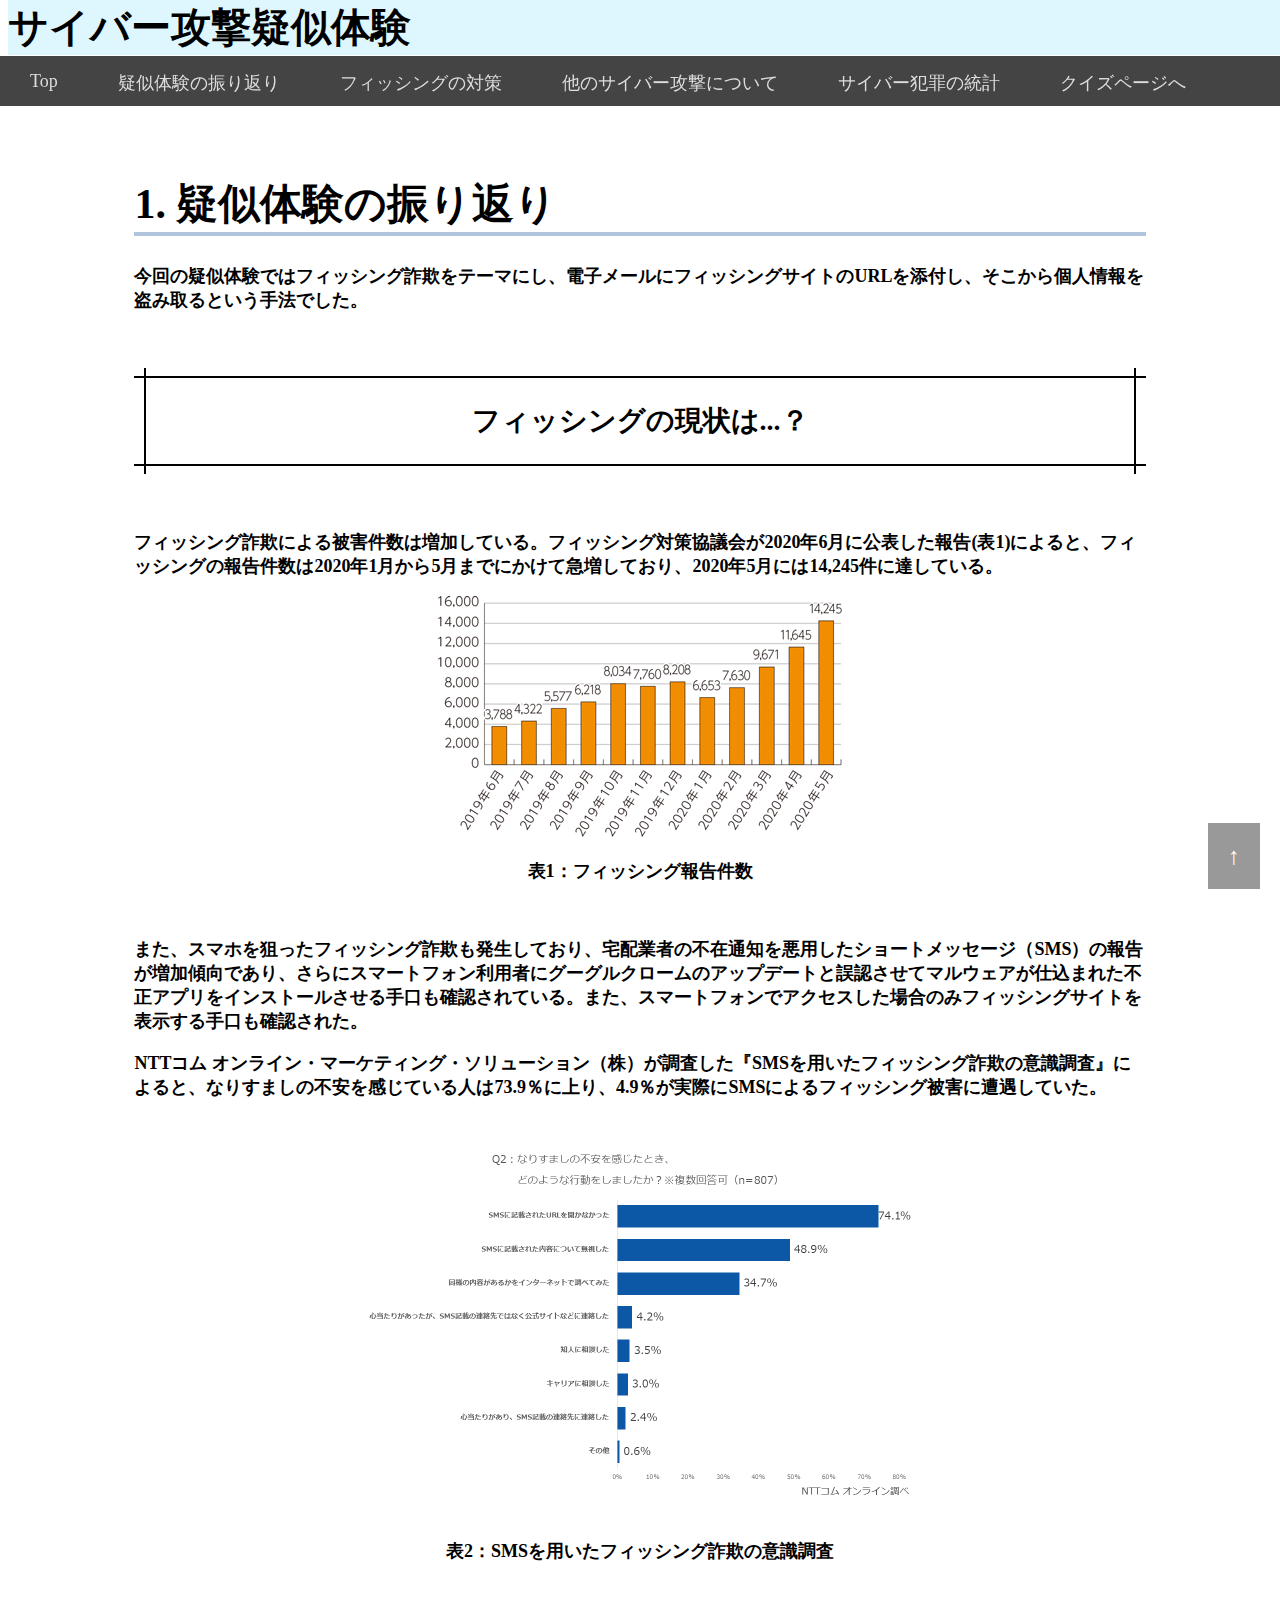
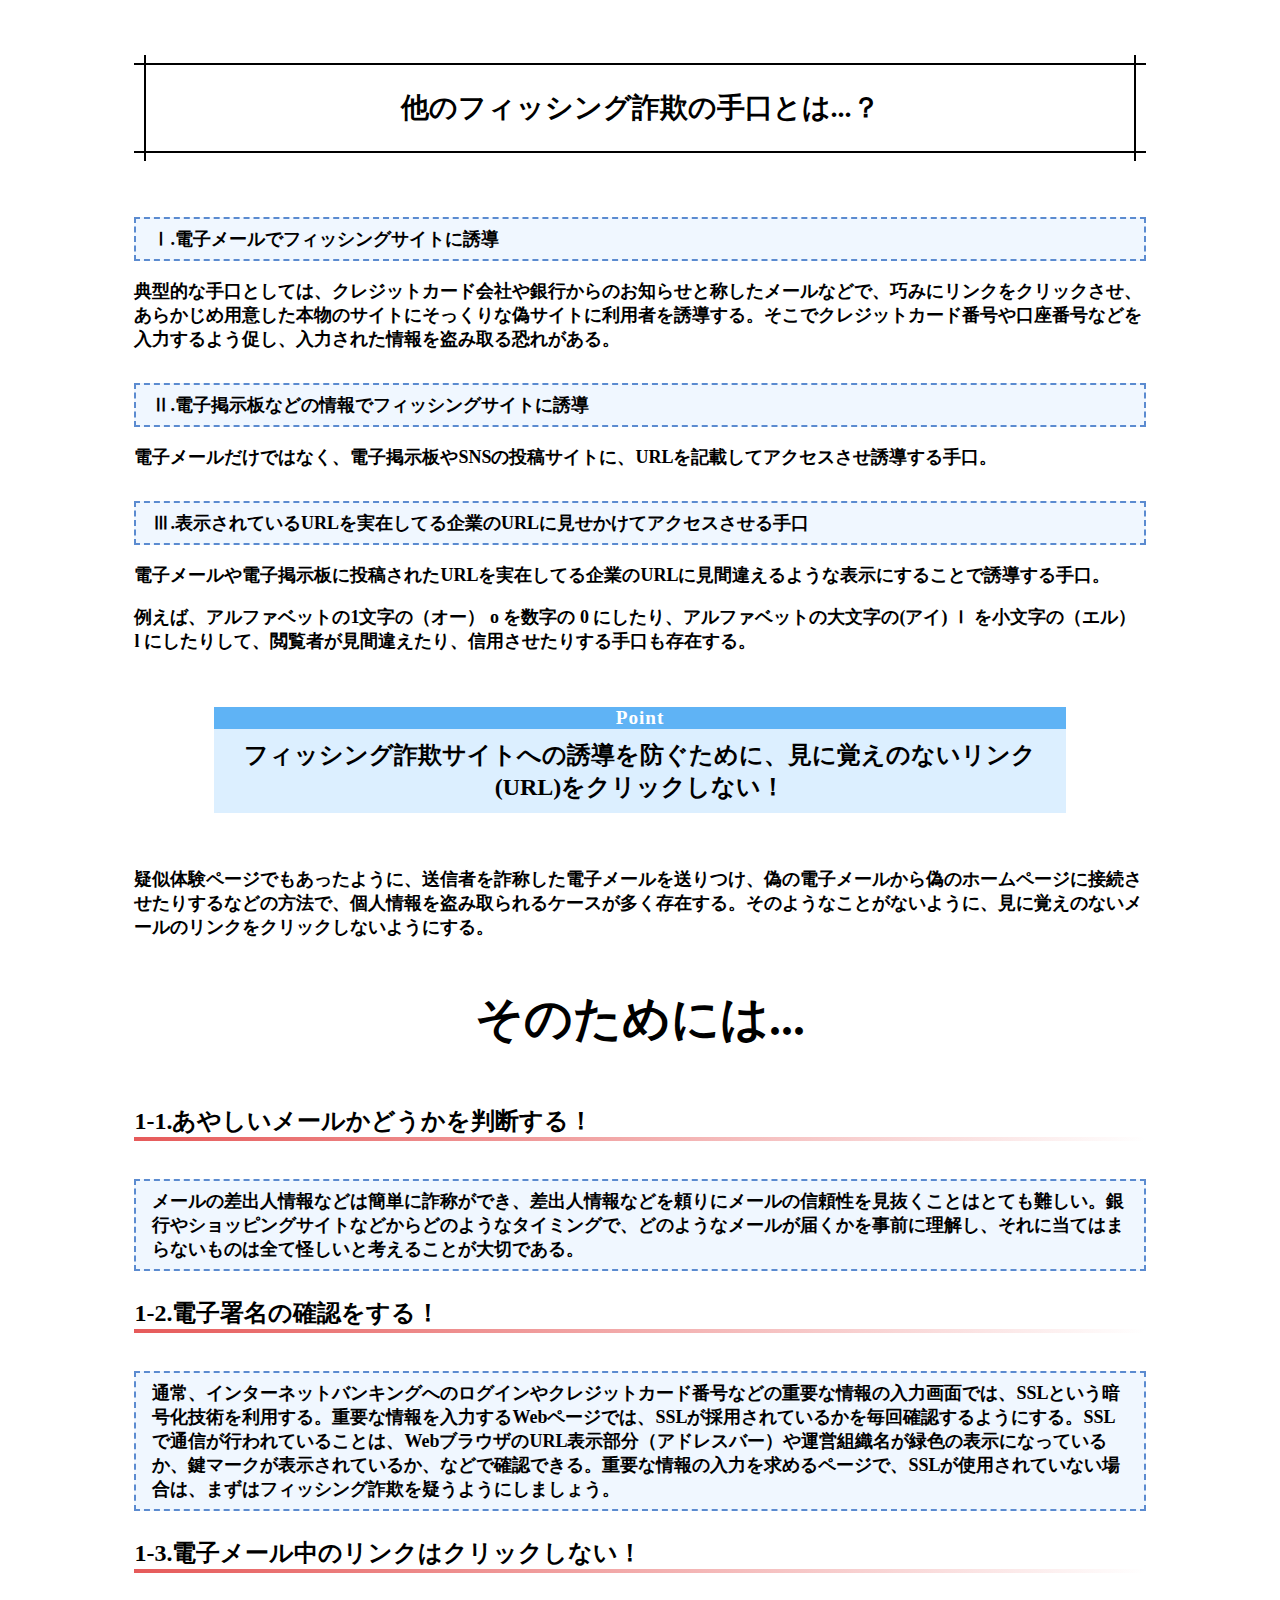
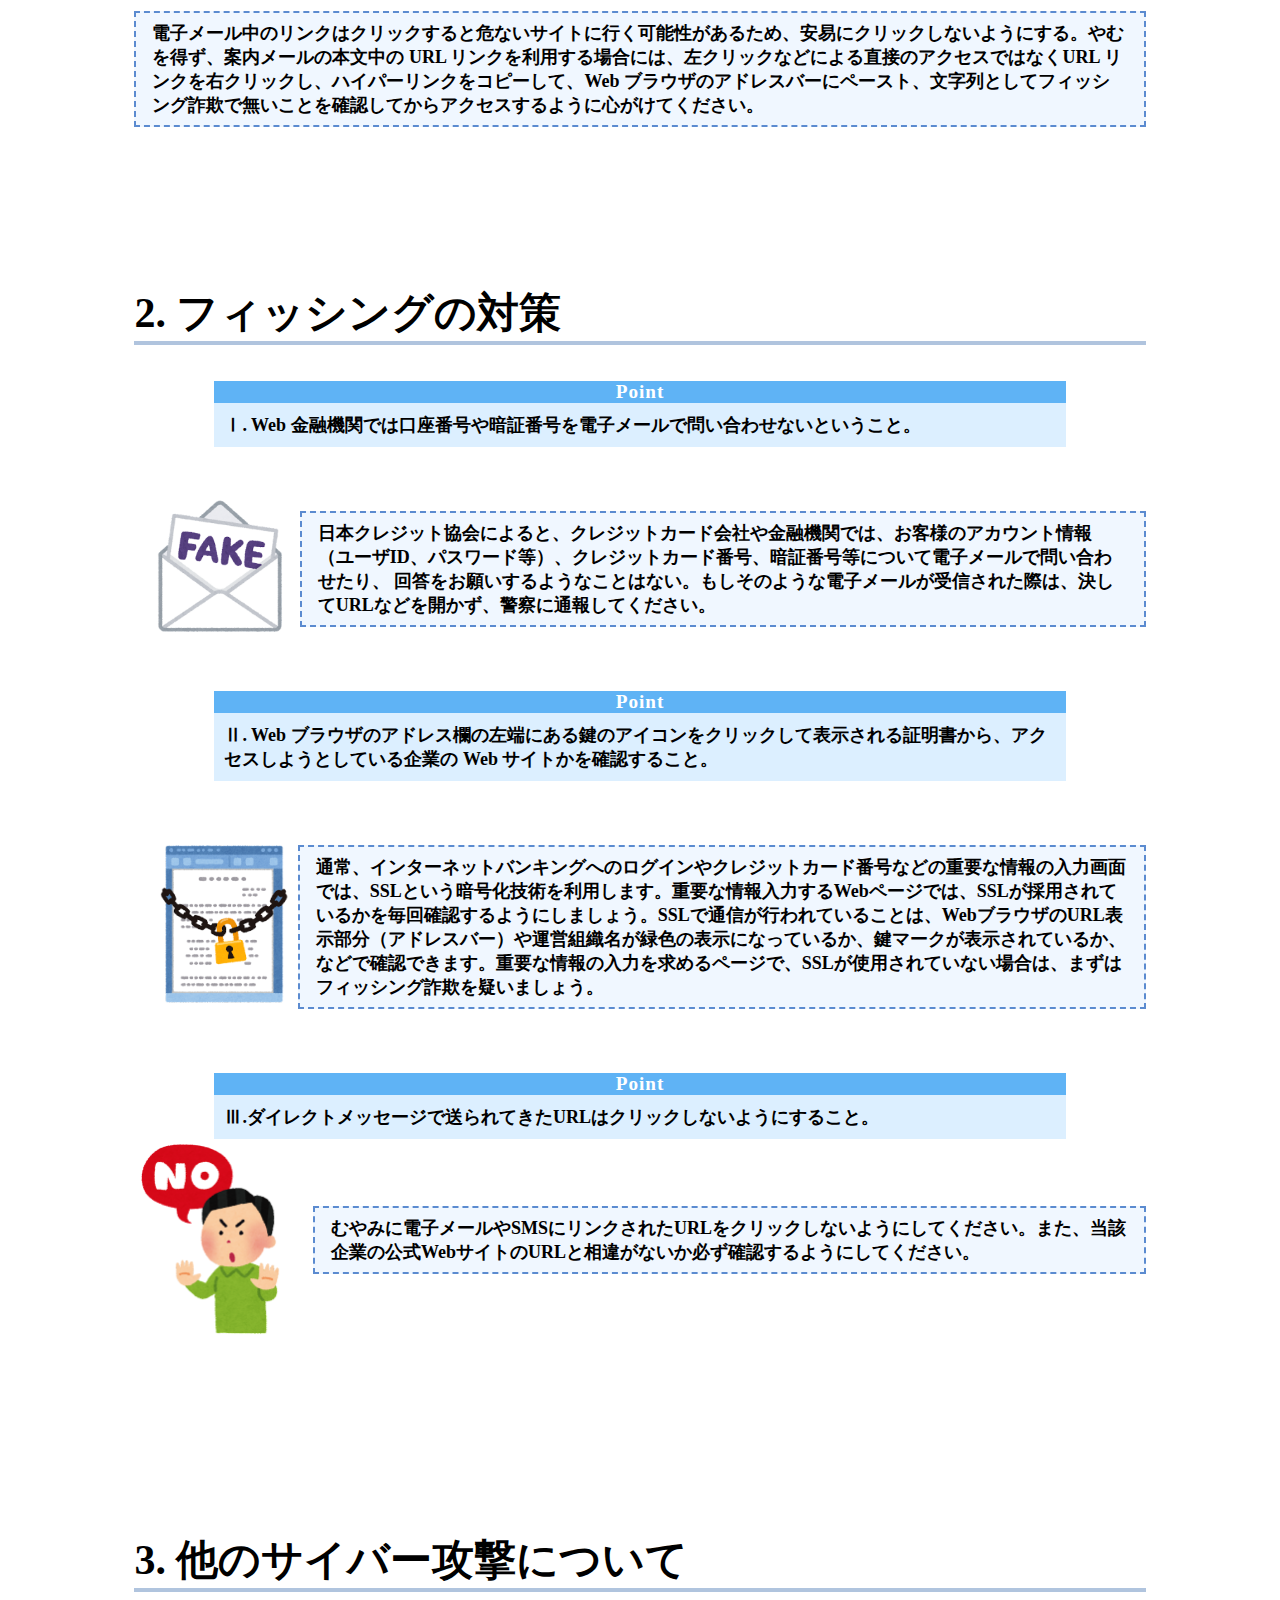
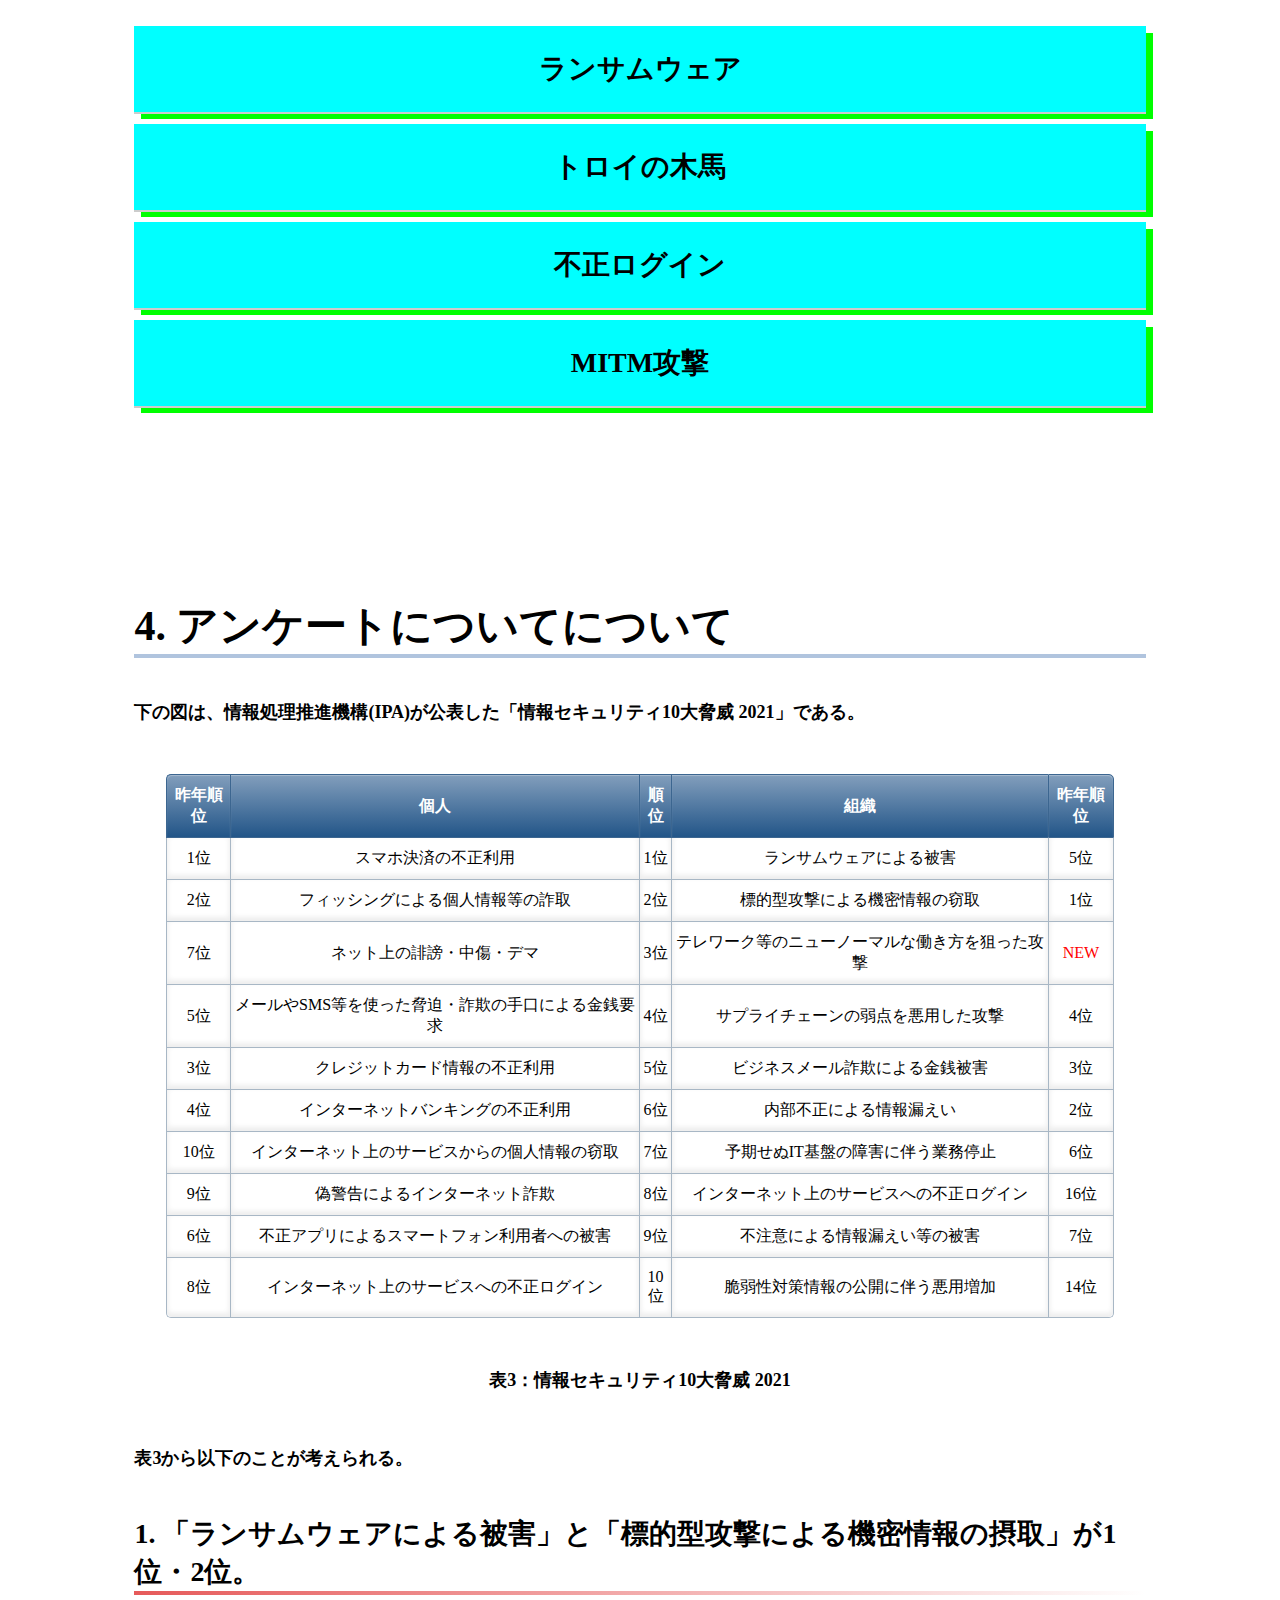
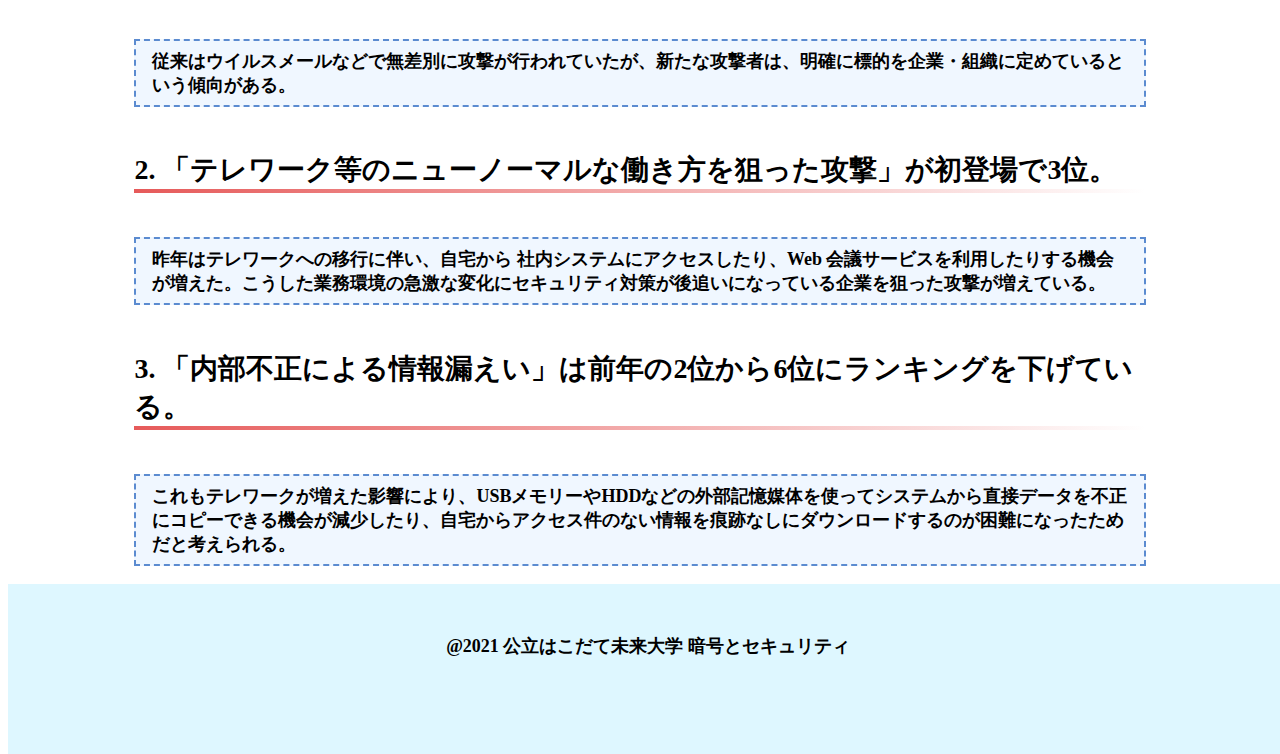
==== LastPage.html @ 405983a0 "Update LastPage.html" ====
<!DOCTYPE html>
<html lang="ja">

<head>
  <meta charset="UTF-8">
  <title>最後やで</title>
  <link rel="stylesheet" href="Finish.css">
  <script type="text/javascript" src="Finish.js"></script>
  <link href="https://fonts.googleapis.com/css2?family=M+PLUS+1p:wght@800&display=swap" rel="stylesheet">
  <script src="https://ajax.googleapis.com/ajax/libs/jquery/3.1.1/jquery.min.js"></script>
  <script src="https://code.jquery.com/jquery-3.2.1.min.js"></script>
  <script src="http://ajax.googleapis.com/ajax/libs/jquery/1.9.1/jquery.min.js"></script>
  <script src="https://ajax.googleapis.com/ajax/libs/jquery/3.4.1/jquery.min.js"></script>
  <meta http-equiv="X-UA-Compatible" content="IE=edge" />
  <meta name="viewport" content="width=device-width,initial-scale=1" />

</head>


<!-- Header Start -->
<header class="site-header">
  <div class="wrapper site-header__wrapper">
    <a class="brand">サイバー攻撃疑似体験</a>
  </div>
  <!-- Header End -->
  <!--
  <div class="Bar">
    <li><a class="active" href="#Top">Top</a></li>
    <li><a href="#one">疑似体験の振り返り</a></li>
    <li><a href="#two">フィッシングの対策</a></li>
    <li><a href="#three">他のサイバー攻撃について</a></li>
    <li><a href="#four">アンケートについてについて</a></li>
    <li><a class="active2" href="#about">クイズページへ</a></li>
    <li></li>
  </div>
-->

  <div id="hamburger">
    <p class="btn-gNav">
      <span></span>
      <span></span>
      <span></span>
    </p>
    <nav id="gNav" class="">
      <ul class="gNav-menu">
        <li><a class="active" href="#Top">Top</a></li>
        <li><a href="#one">疑似体験の振り返り</a></li>
        <li><a href="#two">フィッシングの対策</a></li>
        <li><a href="#three">他のサイバー攻撃について</a></li>
        <li><a href="#four">サイバー犯罪の統計</a></li>
        <li><a class="active2" href="#about">クイズページへ</a></li>
      </ul>
    </nav>
  </div>

</header>


<body>

  <div class="one">
    <a id="one"></a>
    <h1>1. 疑似体験の振り返り</h1>

    <div class="p1">
      <p>今回の疑似体験ではフィッシング詐欺をテーマにし、電子メールにフィッシングサイトのURLを添付し、そこから個人情報を盗み取るという手法でした。</p>
    </div>

    <div class="box17">
      <p>フィッシングの現状は...？</p>
    </div>

    <div class="p2">
      <p>フィッシング詐欺による被害件数は増加している。フィッシング対策協議会が2020年6月に公表した報告(表1)によると、フィッシングの報告件数は2020年1月から5月までにかけて急増しており、2020年5月には14,245件に達している。</p>
    </div>

    <div class="zero_img">
      <img src="n3401040.png">
    </div>
    <div class="Title">
      <p>表1：フィッシング報告件数</p>
    </div>

    <div class="p2">
      <p>また、スマホを狙ったフィッシング詐欺も発生しており、宅配業者の不在通知を悪用したショートメッセージ（SMS）の報告が増加傾向であり、さらにスマートフォン利用者にグーグルクロームのアップデートと誤認させてマルウェアが仕込まれた不正アプリをインストールさせる手口も確認されている。また、スマートフォンでアクセスした場合のみフィッシングサイトを表示する手口も確認された。
      </p>
    </div>

    <div class="p2">
      <p>NTTコム オンライン・マーケティング・ソリューション（株）が調査した『SMSを用いたフィッシング詐欺の意識調査』によると、なりすましの不安を感じている人は73.9％に上り、4.9％が実際にSMSによるフィッシング被害に遭遇していた。</p>
    </div>
    <div class="zero_img">
      <img src="6782.jfif">
    </div>

    <div class="Title">
      <p>表2：SMSを用いたフィッシング詐欺の意識調査</p>
    </div>

    <div class="box17">
      <p>他のフィッシング詐欺の手口とは...？</p>
    </div>

    <div class="box6">
      <p>Ⅰ.電子メールでフィッシングサイトに誘導</p>
    </div>

    <div class="p2">
      <p>典型的な手口としては、クレジットカード会社や銀行からのお知らせと称したメールなどで、巧みにリンクをクリックさせ、あらかじめ用意した本物のサイトにそっくりな偽サイトに利用者を誘導する。そこでクレジットカード番号や口座番号などを入力するよう促し、入力された情報を盗み取る恐れがある。</p>
    </div>

    <div class="box6">
      <p>Ⅱ.電子掲示板などの情報でフィッシングサイトに誘導</p>
    </div>
    <div class="p2">
      <p>電子メールだけではなく、電子掲示板やSNSの投稿サイトに、URLを記載してアクセスさせ誘導する手口。</p>
    </div>
    <div class="box6">
      <p>Ⅲ.表示されているURLを実在してる企業のURLに見せかけてアクセスさせる手口</p>
    </div>
    <div class="p2">
      <p>電子メールや電子掲示板に投稿されたURLを実在してる企業のURLに見間違えるような表示にすることで誘導する手口。</p>
      <p>例えば、アルファベットの1文字の（オー） o を数字の 0 にしたり、アルファベットの大文字の(アイ) Ｉ を小文字の（エル） l にしたりして、閲覧者が見間違えたり、信用させたりする手口も存在する。</p>
    </div>
    <br></br>


    <div class="box29">
      <div class="box-title">Point</div>
      <p>
        フィッシング詐欺サイトへの誘導を防ぐために、見に覚えのないリンク(URL)をクリックしない！
      </p>
    </div>
    <br></br>
    <div class="p2">
      <p>疑似体験ページでもあったように、送信者を詐称した電子メールを送りつけ、偽の電子メールから偽のホームページに接続させたりするなどの方法で、個人情報を盗み取られるケースが多く存在する。そのようなことがないように、見に覚えのないメールのリンクをクリックしないようにする。</p>
    </div>
    <div class="sono">
      <p>そのためには...</p>
    </div>
    <div class="Point">
      <h2>1-1.あやしいメールかどうかを判断する！</h2>
      <div class="box6">
        <p>メールの差出人情報などは簡単に詐称ができ、差出人情報などを頼りにメールの信頼性を見抜くことはとても難しい。銀行やショッピングサイトなどからどのようなタイミングで、どのようなメールが届くかを事前に理解し、それに当てはまらないものは全て怪しいと考えることが大切である。</p>
      </div>
      <h2>1-2.電子署名の確認をする！</h2>
      <div class="box6">
        <p>
          通常、インターネットバンキングへのログインやクレジットカード番号などの重要な情報の入力画面では、SSLという暗号化技術を利用する。重要な情報を入力するWebページでは、SSLが採用されているかを毎回確認するようにする。SSLで通信が行われていることは、WebブラウザのURL表示部分（アドレスバー）や運営組織名が緑色の表示になっているか、鍵マークが表示されているか、などで確認できる。重要な情報の入力を求めるページで、SSLが使用されていない場合は、まずはフィッシング詐欺を疑うようにしましょう。
        </p>
      </div>
      <h2>1-3.電子メール中のリンクはクリックしない！</h2>
      <div class="box6">
        <p>電子メール中のリンクはクリックすると危ないサイトに行く可能性があるため、安易にクリックしないようにする。やむを得ず、案内メールの本文中の URL リンクを利用する場合には、左クリックなどによる直接のアクセスではなくURL リンクを右クリックし、ハイパーリンクをコピーして、Web ブラウザのアドレスバーにペースト、文字列としてフィッシング詐欺で無いことを確認してからアクセスするように心がけてください。</p>
      </div>
    </div>

  </div>

  <div class="two">
    <a name="two"></a>
    <h1>2. フィッシングの対策</h1>

    <div class="two_a">
      <p></p>
    </div>

    <div class="box29">
      <div class="box-title">Point</div>
      <p>
        Ⅰ. Web 金融機関では口座番号や暗証番号を電子メールで問い合わせないということ。
      </p>
    </div>

    <div class="point_1">
      <div class="one_img">
        <img src="computer_email_fake.png">
      </div>
      <div class="box6">
        <p>日本クレジット協会によると、クレジットカード会社や金融機関では、お客様のアカウント情報（ユーザID、パスワード等）、クレジットカード番号、暗証番号等について電子メールで問い合わせたり、 回答をお願いするようなことはない。もしそのような電子メールが受信された際は、決してURLなどを開かず、警察に通報してください。</p>
      </div>
    </div>


    <!--２つ目の項目-->
    <div class="box29">
      <div class="box-title">Point</div>
      <p>
        Ⅱ. Web ブラウザのアドレス欄の左端にある鍵のアイコンをクリックして表示される証明書から、アクセスしようとしている企業の Web サイトかを確認すること。
      </p>
    </div>

    <div class="point_2">
      <div class="two_img">
        <img src="computer_lock_document.png">
      </div>

      <div class="box6">
        <p>
          通常、インターネットバンキングへのログインやクレジットカード番号などの重要な情報の入力画面では、SSLという暗号化技術を利用します。重要な情報入力するWebページでは、SSLが採用されているかを毎回確認するようにしましょう。SSLで通信が行われていることは、WebブラウザのURL表示部分（アドレスバー）や運営組織名が緑色の表示になっているか、鍵マークが表示されているか、などで確認できます。重要な情報の入力を求めるページで、SSLが使用されていない場合は、まずはフィッシング詐欺を疑いましょう。
        </p>
      </div>
    </div>

    <div class="box29">
      <div class="box-title">Point</div>
      <p>
        Ⅲ.ダイレクトメッセージで送られてきたURLはクリックしないようにすること。
      </p>
    </div>

    <div class="point_3">
      <div class="three_img">
        <img src="no_man.png">
      </div>
      <div class="box6">
        <p>むやみに電子メールやSMSにリンクされたURLをクリックしないようにしてください。また、当該企業の公式WebサイトのURLと相違がないか必ず確認するようにしてください。</p>
      </div>
    </div>
  </div>


  <div class="three">
    <a name="three"></a>
    <h2>3. 他のサイバー攻撃について</h2>
    <!-- １つ目 -->
    <label for="label1">ランサムウェア</label>
    <input type="checkbox" id="label1" class="switch" />
    <!-- ↓↓最初隠したいコンテンツ↓↓ -->
    <div class="content">
      <p>
        ランサムウェア(Ransomware)とは、「Ransom（身代金）」と「Software（ソフトウェア）」を組み合わせて作られた名称であり、コンピュータウィルスの一種である。ウィルスに感染するとパソコン内に保存しているデータを勝手に暗号化されて使えない状態になったり、スマートフォンが操作不能になったりしてしまう。また、感染した端末の中のファイルが暗号化されるのみではなく、その端末と接続された別のストレージも暗号化される場合もある。そして、その制限を解除するための身代金を要求する画面を表示させるというウイルスである。
      </p>
    </div>
    <!-- ↑↑最初隠したいコンテンツ ↑↑-->

    <!-- 2つ目 -->
    <label for="label2">トロイの木馬</label>
    <input type="checkbox" id="label2" class="switch" />
    <!-- ↓↓最初隠したいコンテンツ↓↓ -->
    <div class="content">
      <p>
        有用な（少なくとも無害な）プログラムあるいはデータファイルのように偽装されていながら、その内に悪意あるウイルスとして機能する部分を隠し持っていて、何らかのトリガによりそれが活動するように仕組まれているファイル等を指す。トロイの木馬は、ウイルスによりネット接続設定などを変更し、外部からの接続を許可する。これにより攻撃者は被害者のパソコンを乗っ取って様々な被害をもたらす。
      </p>
    </div>
    <!-- ↑↑最初隠したいコンテンツ ↑↑-->

    <!-- 3つ目 -->
    <label for="label3">不正ログイン</label>
    <input type="checkbox" id="label3" class="switch" />
    <!-- ↓↓最初隠したいコンテンツ↓↓ -->
    <div class="content">
      <p>
        「不正ログイン」とは悪意ある第三者が他人のログイン情報を不正に入手し、なりすましてアクセスする行為のことです。通販サイトやネットバンキング、SNS、スマートフォンなど様々なものがターゲットになります。不正ログインの狙いは、『金銭やデータ、個人情報などを窃取すること』『別の不正を行う際の媒体として利用すること』の2点が挙げられます。
      </p>
    </div>
    <!-- ↑↑最初隠したいコンテンツ ↑↑-->

    <!-- 4つ目 -->
    <label for="label4">MITM攻撃</label>
    <input type="checkbox" id="label4" class="switch" />
    <!-- ↓↓最初隠したいコンテンツ↓↓ -->
    <div class="content">
      <p>
        主にユーザーとサービスの間にサイバー犯罪者が入り込み、受け渡すデータを盗み見たり、改ざんしたりする攻撃手法のことを指す。 一般的に、公衆無線LAN（Wi-Fi）を利用する際や、Webブラウザーでオンラインバンキングを利用する際などに注意が必要とされている。
      </p>
    </div>
    <!-- ↑↑最初隠したいコンテンツ ↑↑-->
  </div>

  <div class="four">
    <a name="four"></a>
    <h3>4. アンケートについてについて</h3>
    <p>下の図は、情報処理推進機構(IPA)が公表した「情報セキュリティ10大脅威 2021」である。</p>
    <table>
      <tr>
        <th>昨年順位</th>
        <th>個人</th>
        <th>順位</th>
        <th>組織</th>
        <th>昨年順位</th>
      </tr>
      <tr>
        <td>1位</td>
        <td>スマホ決済の不正利用</td>
        <td>1位</td>
        <td>ランサムウェアによる被害</td>
        <td>5位</td>
      </tr>
      <tr>
        <td>2位</td>
        <td>フィッシングによる個人情報等の詐取</td>
        <td>2位</td>
        <td>標的型攻撃による機密情報の窃取</td>
        <td>1位</td>
      </tr>
      <tr>
        <td>7位</td>
        <td>ネット上の誹謗・中傷・デマ</td>
        <td>3位</td>
        <td>テレワーク等のニューノーマルな働き方を狙った攻撃</td>
        <td><span>NEW</span></td>
      </tr>
      <tr>
        <td>5位</td>
        <td>メールやSMS等を使った脅迫・詐欺の手口による金銭要求</td>
        <td>4位</td>
        <td>サプライチェーンの弱点を悪用した攻撃</td>
        <td>4位</td>
      </tr>
      <tr>
        <td>3位</td>
        <td>クレジットカード情報の不正利用</td>
        <td>5位</td>
        <td>ビジネスメール詐欺による金銭被害</td>
        <td>3位</td>
      </tr>
      <tr>
        <td>4位</td>
        <td>インターネットバンキングの不正利用</td>
        <td>6位</td>
        <td>内部不正による情報漏えい</td>
        <td>2位</td>
      </tr>
      <tr>
        <td>10位</td>
        <td>インターネット上のサービスからの個人情報の窃取</td>
        <td>7位</td>
        <td>予期せぬIT基盤の障害に伴う業務停止</td>
        <td>6位</td>
      </tr>
      <tr>
        <td>9位</td>
        <td>偽警告によるインターネット詐欺</td>
        <td>8位</td>
        <td>インターネット上のサービスへの不正ログイン</td>
        <td>16位</td>
      </tr>
      <tr>
        <td>6位</td>
        <td>不正アプリによるスマートフォン利用者への被害</td>
        <td>9位</td>
        <td>不注意による情報漏えい等の被害</td>
        <td>7位</td>
      </tr>
      <tr>
        <td>8位</td>
        <td>インターネット上のサービスへの不正ログイン</td>
        <td>10位</td>
        <td>脆弱性対策情報の公開に伴う悪用増加</td>
        <td>14位</td>
      </tr>
    </table>
    <div class="Title">
      <p>表3：情報セキュリティ10大脅威 2021</p>
    </div>
    <p>表3から以下のことが考えられる。</p>
    <div class="Point">
      <h4>1. 「ランサムウェアによる被害」と「標的型攻撃による機密情報の摂取」が1位・2位。</h4>
      <div class="box6">
        <p>従来はウイルスメールなどで無差別に攻撃が行われていたが、新たな攻撃者は、明確に標的を企業・組織に定めているという傾向がある。</p>
      </div>
      <h4>2. 「テレワーク等のニューノーマルな働き方を狙った攻撃」が初登場で3位。</h4>
      <div class="box6">
        <p>昨年はテレワークへの移行に伴い、自宅から 社内システムにアクセスしたり、Web 会議サービスを利用したりする機会が増えた。こうした業務環境の急激な変化にセキュリティ対策が後追いになっている企業を狙った攻撃が増えている。</p>
      </div>
      <h4>3. 「内部不正による情報漏えい」は前年の2位から6位にランキングを下げている。</h4>
      <div class="box6">
        <p>これもテレワークが増えた影響により、USBメモリーやHDDなどの外部記憶媒体を使ってシステムから直接データを不正にコピーできる機会が減少したり、自宅からアクセス件のない情報を痕跡なしにダウンロードするのが困難になったためだと考えられる。</p>
      </div>
      <p></p>
      <p></p>
      <p></p>
      <p></p>
      <p></p>
      <p></p>
      <p></p>
    </div>
  </div>
  <script>
    $('.active').click(function() {
      location.href = "https://b1019196.github.io/SA_Second/"
      alert("mainへ");
    });
  </script>

  <script>
    $('.active2').click(function() {
      location.href = "https://ganshishi.github.io/FUN2021_project19_Web-SecurityQuiz_Mainpage/"
      alert("クイズページへ");
    });
  </script>
  <script src="https://code.jquery.com/jquery-3.4.1.js" integrity="sha256-WpOohJOqMqqyKL9FccASB9O0KwACQJpFTUBLTYOVvVU=" crossorigin="anonymous"></script>
  <script type="text/javascript" src="Finish.js"></script>

  <div class="footer">
    @2021 公立はこだて未来大学 暗号とセキュリティ
  </div>
  <div id="page_top"><a href="#">↑</a></div>
  <div id="page_top"><a href="#">↑</a></div>

</body>

</html>
---- Finish.css ----
#one{
padding-top: 100px;
}

html {
  scroll-behavior: smooth;
  overflow-x: hidden;
}

body {
  overflow-x: hidden;
}

header {
  top: 0;
  z-index: 2;
  overflow-x: hidden;
}

/*------------ヘッダーの設定------------*/
.site-header {
  /*ヘッダーの背景、ヘッダーの大本*/
  background-color: #def7ff;
  width: 200%;
  position: fixed;
  overflow-x: hidden;
}

.rapper site-header__wrapper {
  background-color: #1b2538;
  line-height: 0;
  display: flex;
}

.brand {
  /*ヘッダータイトル設定*/
  font-weight: bold;
  font-size: 26px;
  color: #000000;
  /*黒*/
  text-decoration: none;
  /*アンダーライン削除*/
}

/*
.Bar {
  /*メニューバー大本の設定*/
/*
  list-style-type: none;
  overflow: hidden;
  background-color: #1b2538;
  display: flex;
}

.Bar li {
  float: left;
  border-right: 1px solid #bbbbbb;
  border-left: 1px solid #bbbbbb;
  display: flex;
}

.Bar li:last-child {
  border-right: none;
}

.Bar li a {
  /*メニューバーの文字設定*/
/*
  display: block;
  color: white;
  text-align: center;
  padding: 14px 16px;
  text-decoration: none;
  float: left;
}

.Bar li a:hover:not(.active) {
  background-color: #a9bce2;
}

.Bar .active {
  background-color: #da3c41;
}
*/
#hamburger .btn-gNav {
  position: fixed;
  margin-top: -13px;
  top: 20px;
  right: 20px;
  width: 30px;
  height: 24px;
  z-index: 3;
  box-sizing: border-box;
  cursor: pointer;
  -webkit-transition: all 400ms;
  transition: all 400ms;
}

#hamburger .btn-gNav span {
  position: absolute;
  width: 100%;
  height: 4px;
  background: #666;
  border-radius: 10px;
  -webkit-transition: all 400ms;
  transition: all 400ms;
}

#hamburger .btn-gNav span:nth-child(1) {
  top: 0;
}

#hamburger .btn-gNav span:nth-child(2) {
  top: 10px;
}

#hamburger .btn-gNav span:nth-child(3) {
  top: 20px;
}

#hamburger .btn-gNav.open span:nth-child(1) {
  background: #fff;
  top: 6px;
  -webkit-transform: rotate(-45deg);
  -moz-transform: rotate(-45deg);
  transform: rotate(-45deg);
}

#hamburger .btn-gNav.open span:nth-child(2), #hamburger .btn-gNav.open span:nth-child(3) {
  top: 6px;
  background: #fff;
  -webkit-transform: rotate(45deg);
  -moz-transform: rotate(45deg);
  transform: rotate(45deg);
}

#gNav {
  position: fixed;
  overflow: auto;
  top: 0;
  right: -100%;
  width: 100%;
  height: 100%;
  background: #444;
  font-size: 18px;
  box-sizing: border-box;
  z-index: 2;
  padding-top: 20px;
  padding-right: 75px;
  transition: .3s;
  z-index: 0;
  text-align: center;
}

#gNav.open {
  right: 0px;
  text-align: center;
}

.gNav-menu {
  /*↓これやると、逆にメニュー起動しない*/
  pointer-events: none;
}

#gNav .gNav-menu {
  width: 100%;
  height: 100%;
  display: flex;
  flex-direction: column;
  text-align: center;
  z-index: 0;
  text-align: center;
  /*justify-content: center;*/
}

.gNav-menu li {
}

#gNav .gNav-menu li {
  display: block;
  padding: 20px 30px;
  text-decoration: none;
  padding-bottom: 60px;
}

#gNav .gNav-menu li a {
  color: #ddd;
  text-align: center;
  pointer-events: auto;
  text-decoration: none;
}

.gNav-menu a {
  text-align: center;
  text-decoration: none;
}

/*------------ヘッダーの設定(PCバージョン)------------*/
@media screen and (min-width: 1240px) {
  .brand {
    /*ヘッダータイトル設定*/
    font-weight: bold;
    font-size: 40px;
    color: #000000;
    /*黒*/
    text-decoration: none;
    /*アンダーライン削除*/
  }

  .btn-gNav {
    display: none;
  }

  #gNav {
    position: fixed;
    margin-top: 56px;
    top: 0;
    right: 0;
    height: 50px;
  }

  #gNav .gNav-menu {
    display: flex;
    flex-direction: row;
    width: 100%;
    height: 100%;
    position: fixed;
    top: 0;
    right: 0;
    padding-left: 50px;
    margin-top: 66px;
  }

  #gNav .gNav-menu li {
    padding-top: 5px;
  }
}
}

/*------------ヘッダーの設定(スマホバージョン)------------*/
@media screen and (max-width:480px) {
  .site-header {
    /*ヘッダーの背景、ヘッダーの大本*/
    background-color: #def7ff;
    width: 100%;
  }

  #gNav .gNav-menu li a {
    color: #ddd;
    text-align: center;
    pointer-events: auto;
    text-decoration: none;
  }

  .gNav-menu a {
    text-align: center;
    text-decoration: none;
  }

  .rapper site-header__wrapper {
    background-color: #1b2538;
  }

  .brand {
    /*ヘッダータイトル設定*/
    font-weight: bold;
    font-size: 28px;
    color: #000000;
    /*黒*/
    text-decoration: none;
    /*アンダーライン削除*/
  }

  .gNav-menu {
    /*↓これやると、逆にメニュー起動しない*/
    pointer-events: none;
  }

  /*
  .Bar {
    /*メニューバー大本の設定*/
  /*
    list-style-type: none;
    margin: 0;
    padding: 0;
    overflow: hidden;
    background-color: #1b2538;
  }

  .Bar li {
    float: left;
    border-right: 1px solid #bbbbbb;
    border-left: 1px solid #bbbbbb;
  }

  .Bar li:last-child {
    border-right: none;
  }

  .Bar li a {
    /*メニューバーの文字設定*/
  /*
    display: block;
    color: white;
    text-align: center;
    padding: 10px 12px;
    text-decoration: none;
    float: left;
    font-size: 12px;
  }

  .Bar li a:hover:not(.active) {
    background-color: #a9bce2;
  }

  .Bar .active {
    background-color: #da3c41;
  }
  */
}

/*------------『疑似体験振り返り』の設定------------*/
.one {
  padding: 3em 10% 0;
}

.one .p1 p {
  font-size: 18px;
  font-family: "メイリオ", "Meiryo";
  font-weight: bold;
}

.one p {
  /*div one におけるpタグの設定*/
  font-size: 18px;
  font-family: "メイリオ", "Meiryo";
  font-weight: bold;
}

.one h1 {
  /*『①フィッシングの対策』についての設定*/
  font-size: 42px;
  border-bottom: 4px solid #b0c4de;
  margin-top: 120px;
}

.one .one_a {
  padding: 0 0 0.5em;
}

.one .one_a p {
  font-size: 24px;
  font-family: "游ゴシック", "Yu Gothic";
  font-weight: bold;
}

.box17 {
  margin: 4em 0;
  position: relative;
  padding: 1.5em 2.5em;
  border-top: solid 2px black;
  border-bottom: solid 2px black;
}

.box17:before, .box17:after {
  content: '';
  position: absolute;
  top: -10px;
  width: 2px;
  height: -webkit-calc(100% + 20px);
  height: calc(100% + 20px);
  background-color: black;
}

.box17:before {
  left: 10px;
}

.box17:after {
  right: 10px;
}

.box17 p {
  font-size: 28px;
  margin: 0;
  padding: 0;
  text-align: center;
}

.one .zero_img {
  text-align: center;
  width: 100%;
}

.one .Title p {
  text-align: center;
  padding-bottom: 2em;
}

.one .box29 {
  /*ポイントボックスについての設定*/
  margin: 0 5em 0;
  background: #dcefff;
}

.one .box29 .box-title {
  /*ボックスの『Point』に関しての設定*/
  font-size: 1.2em;
  background: #5fb3f5;
  text-align: center;
  color: #FFF;
  font-weight: bold;
  letter-spacing: 0.05em;
}

.one .box29 p {
  /*ポイントボックスの文字についての設定*/
  font-size: 24px;
  padding: 10px;
  margin: 0;
  text-align: center;
}

.one .box6 {
  /*点線のボックスの設定*/
  padding: 0.5em 1em;
  margin: 2em 0 0 0;
  background: #f0f7ff;
  border: dashed 2px #5b8bd0;
  /*点線*/
}

.one .box6 p {
  /*点線のボックスの文字設定*/
  margin: 0;
  padding: 0;
}

.one .sono p {
  font-size: 48px;
  text-align: center;
}

.one .Point h2 {
  position: relative;
  padding: 0.25em 0;
  font-size: 24px;
}

.one .Point h2:after {
  content: "";
  display: block;
  height: 4px;
  background: -webkit-linear-gradient(to right, rgb(230, 90, 90), transparent);
  background: linear-gradient(to right, rgb(230, 90, 90), transparent);
}

.one .Point p {
  font-size: 18px;
  font-family: "メイリオ", "Meiryo";
  font-weight: bold;
}

/*------------『疑似体験振り返り』の設定(スマホバージョン)------------*/
@media screen and (max-width:480px) {
  .one {
    padding: 3em 10% 0;
  }

  .one p {
    /*div one におけるpタグの設定*/
    font-size: 18px;
    font-family: "メイリオ", "Meiryo";
    font-weight: bold;
  }

  .one h1 {
    /*『①フィッシングの対策』についての設定*/
    font-size: 24px;
    border-bottom: 4px solid #b0c4de;
    margin-top: 100px;
  }

  .one .p1 p {
    font-size: 14px;
    font-family: "メイリオ", "Meiryo";
    font-weight: bold;
  }

  .one .one_a {
    padding: 0 0 0.5em;
  }

  .one .one_a p {
    font-size: 24px;
    font-family: "游ゴシック", "Yu Gothic";
    font-weight: bold;
  }

  .box17 {
    margin: 4em 0;
    position: relative;
    padding: 1.5em 2.5em;
    border-top: solid 2px black;
    border-bottom: solid 2px black;
  }

  .box17:before, .box17:after {
    content: '';
    position: absolute;
    top: -10px;
    width: 2px;
    height: -webkit-calc(100% + 20px);
    height: calc(100% + 20px);
    background-color: black;
  }

  .box17:before {
    left: 10px;
  }

  .box17:after {
    right: 10px;
  }

  .box17 p {
    font-size: 12px;
    margin: 0;
    padding: 0;
    text-align: center;
  }

  .one .zero_img {
    text-align: center;
  }

  .one .zero_img img {
    text-align: center;
    width: 100%;
  }

  .one .Title p {
    text-align: center;
    padding-bottom: 2em;
    font-size: 9px;
  }

  .one .box29 {
    /*ポイントボックスについての設定*/
    margin: 0 0em 0;
    background: #dcefff;
  }

  .one .box29 .box-title {
    /*ボックスの『Point』に関しての設定*/
    font-size: 1.2em;
    background: #5fb3f5;
    text-align: center;
    color: #FFF;
    font-weight: bold;
    letter-spacing: 0.05em;
  }

  .one .box29 p {
    /*ポイントボックスの文字についての設定*/
    font-size: 14px;
    padding: 5px;
    margin: 0;
    text-align: center;
  }

  .one .box6 {
    /*点線のボックスの設定*/
    padding: 0.5em 1em;
    margin: 2em 0 0 0;
    background: #f0f7ff;
    border: dashed 2px #5b8bd0;
    /*点線*/
  }

  .one .box6 p {
    /*点線のボックスの文字設定*/
    margin: 0;
    padding: 0;
    font-size: 12px;
  }

  .one .p2 p {
    font-size: 14px;
    font-family: "メイリオ", "Meiryo";
    font-weight: bold;
  }

  .one .sono p {
    font-size: 22px;
    text-align: center;
  }

  .one .Point h2 {
    position: relative;
    padding: 0.25em 0;
    font-size: 18px;
  }

  .one .Point h2:after {
    content: "";
    display: block;
    height: 4px;
    background: -webkit-linear-gradient(to right, rgb(230, 90, 90), transparent);
    background: linear-gradient(to right, rgb(230, 90, 90), transparent);
  }

  .one .Point p {
    font-size: 12px;
    font-family: "メイリオ", "Meiryo";
    font-weight: bold;
  }
}

@media screen and (min-width: 1240px) {
}

/*------------『フィッシングの対策』の設定------------*/
/*-----------1つ目項目の設定-----------*/
.two {
  padding: 3em 10% 0;
}

.two p {
  /*div one におけるpタグの設定*/
  font-size: 18px;
  font-family: "メイリオ", "Meiryo";
  font-weight: bold;
}

.two h1 {
  /*『①フィッシングの対策』についての設定*/
  font-size: 42px;
  border-bottom: 4px solid #b0c4de;
  margin-top: 110px;
}

.two .two_a {
  padding: 0 0 0.5em;
}

.two .two_a p {
  font-size: 24px;
  font-family: "游ゴシック", "Yu Gothic";
  font-weight: bold;
}

.two .box6 {
  /*点線のボックスの設定*/
  padding: 0.5em 1em;
  margin: 4em 0;
  background: #f0f7ff;
  border: dashed 2px #5b8bd0;
  /*点線*/
}

.two .box6 p {
  /*点線のボックスの文字設定*/
  margin: 0;
  padding: 0;
}

.two .point_1 {
  /*画像とポイントに関しての設定*/
  display: flex;
  justify-content: center;
  /* 水平方向 */
  align-items: center;
  /* 垂直方向 */
}

.two .one_img {
  /*Ⅰの画像についての設定～その１～*/
  text-align: left;
  padding: 0 2em 0 1em;
}

.two .one_img img {
  /*Ⅰの画像についての設定～その２～*/
  width: 120%;
  /* 横幅を割合で指定 */
  height: auto;
}

.two .box29 {
  /*ポイントボックスについての設定*/
  margin: 0 5em 0;
  background: #dcefff;
}

.two .box29 .box-title {
  /*ボックスの『Point』に関しての設定*/
  font-size: 1.2em;
  background: #5fb3f5;
  text-align: center;
  color: #FFF;
  font-weight: bold;
  letter-spacing: 0.05em;
}

.two .box29 p {
  /*ポイントボックスの文字についての設定*/
  padding: 10px;
  margin: 0;
}

/*-----------２つ目項目の設定-----------*/
.two .point_2 {
  /*画像とポイントに関しての設定*/
  display: flex;
  justify-content: center;
  /* 水平方向 */
  align-items: center;
  /* 垂直方向 */
}

.two .two_img {
  /*Ⅱの画像についての設定～その１～*/
  text-align: left;
  padding: 0 5em 0 1em;
}

.two .two_img img {
  /*Ⅱの画像についての設定～その１～*/
  width: 220%;
  /* 横幅を割合で指定 */
  height: auto;
}

/*-----------３つ目項目の設定-----------*/
.two .point_3 {
  /*画像とポイントに関しての設定*/
  display: flex;
  justify-content: center;
  /* 水平方向 */
  align-items: center;
  /* 垂直方向 */
}

.two .three_img {
  /*Ⅲの画像についての設定～その１～*/
  text-align: left;
}

.two .three_img img {
  /*Ⅲの画像についての設定～その１～*/
  width: 90%;
  /* 横幅を割合で指定 */
  height: auto;
}

/*------------『フィッシングの対策』の設定(スマホバージョン)------------*/
@media screen and (max-width:480px) {
  .two {
    padding: 3em 10% 0;
  }

  .two p {
    /*div one におけるpタグの設定*/
    font-size: 18px;
    font-family: "メイリオ", "Meiryo";
    font-weight: bold;
  }

  .two h1 {
    /*『①フィッシングの対策』についての設定*/
    font-size: 24px;
    border-bottom: 4px solid #b0c4de;
    margin-top: 50px;
  }

  .two .two_a {
    padding: 0 0 0.5em;
  }

  .two .two_a p {
    font-size: 24px;
    font-family: "游ゴシック", "Yu Gothic";
    font-weight: bold;
  }

  .two .box6 {
    /*点線のボックスの設定*/
    padding: 0.5em 1em;
    margin: 4em 0;
    background: #f0f7ff;
    border: dashed 2px #5b8bd0;
    /*点線*/
  }

  .two .box6 p {
    /*点線のボックスの文字設定*/
    margin: 0;
    padding: 0;
    font-size: 12px;
  }

  .two .point_1 {
    /*画像とポイントに関しての設定*/
    display: flex;
    justify-content: center;
    /* 水平方向 */
    align-items: center;
    /* 垂直方向 */
  }

  .two .one_img {
    /*Ⅰの画像についての設定～その１～*/
    text-align: left;
    padding: 0 2em 0 1em;
  }

  .two .one_img img {
    /*Ⅰの画像についての設定～その２～*/
    width: 120%;
    /* 横幅を割合で指定 */
    height: auto;
  }

  .two .box29 {
    /*ポイントボックスについての設定*/
    margin: 0 0em 0;
    background: #dcefff;
  }

  .two .box29 .box-title {
    /*ボックスの『Point』に関しての設定*/
    font-size: 1.2em;
    background: #5fb3f5;
    text-align: center;
    color: #FFF;
    font-weight: bold;
    letter-spacing: 0.05em;
  }

  .two .box29 p {
    /*ポイントボックスの文字についての設定*/
    padding: 10px;
    margin: 0;
    font-size: 14px;
  }

  /*-----------２つ目項目の設定-----------*/
  .two .point_2 {
    /*画像とポイントに関しての設定*/
    display: flex;
    justify-content: center;
    /* 水平方向 */
    align-items: center;
    /* 垂直方向 */
  }

  .two .two_img {
    /*Ⅱの画像についての設定～その１～*/
    text-align: left;
    padding: 0 5em 0 1em;
  }

  .two .two_img img {
    /*Ⅱの画像についての設定～その１～*/
    width: 220%;
    /* 横幅を割合で指定 */
    height: auto;
  }

  /*-----------３つ目項目の設定-----------*/
  .two .point_3 {
    /*画像とポイントに関しての設定*/
    display: flex;
    justify-content: center;
    /* 水平方向 */
    align-items: center;
    /* 垂直方向 */
  }

  .two .three_img {
    /*Ⅲの画像についての設定～その１～*/
    text-align: left;
  }

  .two .three_img img {
    /*Ⅲの画像についての設定～その１～*/
    width: 90%;
    /* 横幅を割合で指定 */
    height: auto;
  }
}

/*------------『他のサイバー攻撃について』の設定------------*/
.three {
  /*『②他のサイバー攻撃について』の全体についての設定*/
  margin: 2em 0;
  padding: 3em 10% 0;
}

.three h2 {
  /*『②他のサイバー攻撃について』のタイトルについての設定*/
  font-size: 42px;
  border-bottom: 4px solid #b0c4de;
  margin-top: 110px;
}

.three label {
  /*『②他のサイバー攻撃について』のタグについての設定*/
  display: block;
  padding: 24px;
  color: #000000;
  font-weight: bold;
  /*一般的な太字の太さです。（数値で700を指定した場合と同じ）*/
  background: #00FFFF;
  cursor: pointer;
  text-align: center;
  font-size: 28px;
  transition: background 1s;
  box-shadow: 7px 7px #00FF00;
  /*カーソルアイコンが指し指になる*/
}

.three label :after {
  background: #00479d;
  box-sizing: border-box;
  content: '\f067';
  display: block;
  font-family: "Font Awesome 5 Free";
  height: 52px;
  padding: 10px 20px;
  position: absolute;
  right: 0;
  top: 0px;
}

.three input[type="checkbox"] {
  /*『②他のサイバー攻撃について』のタグCLICKについての設定*/
  display: none;
}

.three .content {
  /*『②他のサイバー攻撃について』のタグについての設定*/
  height: 0;
  padding: 0;
  overflow: hidden;
  margin-bottom: 10px;
  border: 1px solid #ccc;
  font-family: "游ゴシック", "Yu Gothic";
}

.three .content {
  /*『②他のサイバー攻撃について』のタグについての設定*/
  font-size: 18px;
  font-family: "游ゴシック", "Yu Gothic";
}

.three .content span {
  /*『②他のサイバー攻撃について』のタグについての設定*/
  font-size: 22px;
  font-family: 'M PLUS 1p', sans-serif;
  color: red;
}

.switch:checked+.content {
  height: auto;
  padding: 8px;
  background: #f7f7f7;
}

.three label:hover {
  color: #FF0000;
  font-weight: bold;
  background-color: #00FF00;
  box-shadow: 1px 1px #00FF00;
}

/*------------『他のサイバー攻撃について』の設定(スマホバージョン)------------*/
@media screen and (max-width:480px) {
  .three {
    /*『②他のサイバー攻撃について』の全体についての設定*/
    margin: 2em 0;
    padding: 3em 10% 0;
  }

  .three h2 {
    /*『②他のサイバー攻撃について』のタイトルについての設定*/
    font-size: 24px;
    border-bottom: 4px solid #b0c4de;
    margin-top: 50px;
  }

  .three label {
    /*『②他のサイバー攻撃について』のタグについての設定*/
    display: block;
    padding: 24px;
    color: #000000;
    font-weight: bold;
    /*一般的な太字の太さです。（数値で700を指定した場合と同じ）*/
    background: #00FFFF;
    cursor: pointer;
    text-align: center;
    font-size: 28px;
    transition: background 1s;
    /*カーソルアイコンが指し指になる*/
  }

  .three input[type="checkbox"] {
    /*『②他のサイバー攻撃について』のタグCLICKについての設定*/
    display: none;
  }

  .three .content {
    /*『②他のサイバー攻撃について』のタグについての設定*/
    height: 0;
    padding: 0;
    overflow: hidden;
    margin-bottom: 10px;
    border: 1px solid #ccc;
    font-family: "游ゴシック", "Yu Gothic";
  }

  .three .content {
    /*『②他のサイバー攻撃について』のタグについての設定*/
    font-size: 18px;
    font-family: "游ゴシック", "Yu Gothic";
  }

  .three .content span {
    /*『②他のサイバー攻撃について』のタグについての設定*/
    font-size: 22px;
    font-family: 'M PLUS 1p', sans-serif;
    color: red;
  }

  .switch:checked+.content {
    height: auto;
    padding: 8px;
    background: #f7f7f7;
  }

  .three label:hover {
    color: #FF0000;
    font-weight: bold;
    background-color: #00FF00;
  }
}

/*------------『アンケートについてについて』の設定------------*/
.four {
  padding: 3em 10% 0;
}

.four p {
  /*div one におけるpタグの設定*/
  font-size: 18px;
  font-family: "メイリオ", "Meiryo";
  font-weight: bold;
}

.four h3 {
  /*『②他のサイバー攻撃について』のタイトルについての設定*/
  font-size: 42px;
  border-bottom: 4px solid #b0c4de;
  margin-top: 110px;
}

.four table {
  width: 100%;
  border-collapse: separate;
  border-spacing: 0;
  padding: 2em;
}

.four table th:first-child {
  border-radius: 5px 0 0 0;
}

.four table th:last-child {
  border-radius: 0 5px 0 0;
  border-right: 1px solid #3c6690;
}

.four table th {
  text-align: center;
  color: white;
  background: linear-gradient(#829ebc, #225588);
  border-left: 1px solid #3c6690;
  border-top: 1px solid #3c6690;
  border-bottom: 1px solid #3c6690;
  box-shadow: 0px 1px 1px rgba(255, 255, 255, 0.3) inset;
  width: auto;
  padding: 10px 0;
}

.four table td {
  text-align: center;
  border-left: 1px solid #a8b7c5;
  border-bottom: 1px solid #a8b7c5;
  border-top: none;
  box-shadow: 0px -3px 5px 1px #eee inset;
  width: auto;
  padding: 10px 0;
}

.four table td:last-child {
  border-right: 1px solid #a8b7c5;
}

.four table tr:last-child td:first-child {
  border-radius: 0 0 0 5px;
}

.four table tr:last-child td:last-child {
  border-radius: 0 0 5px 0;
}

.four table td span {
  /*『②他のサイバー攻撃について』のタグについての設定*/
  color: red;
}

.four .Title p {
  text-align: center;
  padding-bottom: 2em;
}

.four .Point h4 {
  position: relative;
  padding: 0.25em 0;
  font-size: 28px;
}

.four .Point h4:after {
  content: "";
  display: block;
  height: 4px;
  background: -webkit-linear-gradient(to right, rgb(230, 90, 90), transparent);
  background: linear-gradient(to right, rgb(230, 90, 90), transparent);
}

.four .box6 {
  /*点線のボックスの設定*/
  padding: 0.5em 1em;
  margin: 2em 0 0 0;
  background: #f0f7ff;
  border: dashed 2px #5b8bd0;
  /*点線*/
}

.four .box6 p {
  /*点線のボックスの文字設定*/
  margin: 0;
  padding: 0;
}

.footer {
  width: 100%;
  background-color: #def7ff;
  font-weight: bold;
  font-size: 18px;
  color: #000000;
  height: 70px;
  text-align: center;
  padding: 50px 0px;
  position: absolute;
}

/*------------『アンケートについてについて』の設定(スマホバージョン)------------*/
@media screen and (max-width:480px) {
  .four {
    padding: 3em 10% 0;
  }

  .four p {
    /*div one におけるpタグの設定*/
    font-size: 12px;
    font-family: "メイリオ", "Meiryo";
    font-weight: bold;
  }

  .four h3 {
    /*『②他のサイバー攻撃について』のタイトルについての設定*/
    font-size: 24px;
    border-bottom: 4px solid #b0c4de;
    margin-top: 50px;

  }

  .four table {
    width: 100%;
    border-collapse: separate;
    border-spacing: 0;
    padding: 0em;
  }

  .four table th:first-child {
    border-radius: 5px 0 0 0;
  }

  .four table th:last-child {
    border-radius: 0 5px 0 0;
    border-right: 1px solid #3c6690;
  }

  .four table th {
    text-align: center;
    color: white;
    background: linear-gradient(#829ebc, #225588);
    border-left: 1px solid #3c6690;
    border-top: 1px solid #3c6690;
    border-bottom: 1px solid #3c6690;
    box-shadow: 0px 1px 1px rgba(255, 255, 255, 0.3) inset;
    width: auto;
    padding: 10px 0;
  }

  .four table td {
    text-align: center;
    border-left: 1px solid #a8b7c5;
    border-bottom: 1px solid #a8b7c5;
    border-top: none;
    box-shadow: 0px -3px 5px 1px #eee inset;
    width: auto;
    padding: 10px 0;
  }

  .four table td:last-child {
    border-right: 1px solid #a8b7c5;
  }

  .four table tr:last-child td:first-child {
    border-radius: 0 0 0 5px;
  }

  .four table tr:last-child td:last-child {
    border-radius: 0 0 5px 0;
  }

  .four table td span {
    /*『②他のサイバー攻撃について』のタグについての設定*/
    color: red;
  }

  .four .Title p {
    text-align: center;
    padding-bottom: 2em;
  }

  .four .Point h4 {
    position: relative;
    padding: 0.25em 0;
    font-size: 18px;
  }

  .four .Point h4:after {
    content: "";
    display: block;
    height: 4px;
    background: -webkit-linear-gradient(to right, rgb(230, 90, 90), transparent);
    background: linear-gradient(to right, rgb(230, 90, 90), transparent);
  }

  .four .box6 {
    /*点線のボックスの設定*/
    padding: 0.5em 1em;
    margin: 2em 0 0 0;
    background: #f0f7ff;
    border: dashed 2px #5b8bd0;
    /*点線*/
  }

  .four .box6 p {
    /*点線のボックスの文字設定*/
    margin: 0;
    padding: 0;
  }

  .footer {
    width: 100%;
    background-color: #def7ff;
    font-weight: bold;
    font-size: 18px;
    color: #000000;
    height: 70px;
    text-align: center;
    padding: 50px 0px;
    position: absolute;
  }
}

/*---------------------------------------------------------------------------------------*/
#page_top {
  position: fixed;
  bottom: 30px;
  right: 20px;
}

#page_top a {
  background-color: #999;
  color: #fff;
  text-align: center;
  text-decoration: none;
  padding: 20px 20px;
  font-size: 24px;
}

#page_top a:hover {
  background-color: #666;
  text-decoration: none;
}

@media screen and (max-width:900px) {
  #page_top {
    position: fixed;
    bottom: 30px;
    right: 20px;
  }

  #page_top a {
    background-color: #999;
    color: #fff;
    text-align: center;
    text-decoration: none;
    padding: 10px 10px;
    font-size: 24px;
  }

  #page_top a:hover {
    background-color: #666;
    text-decoration: none;
  }
}
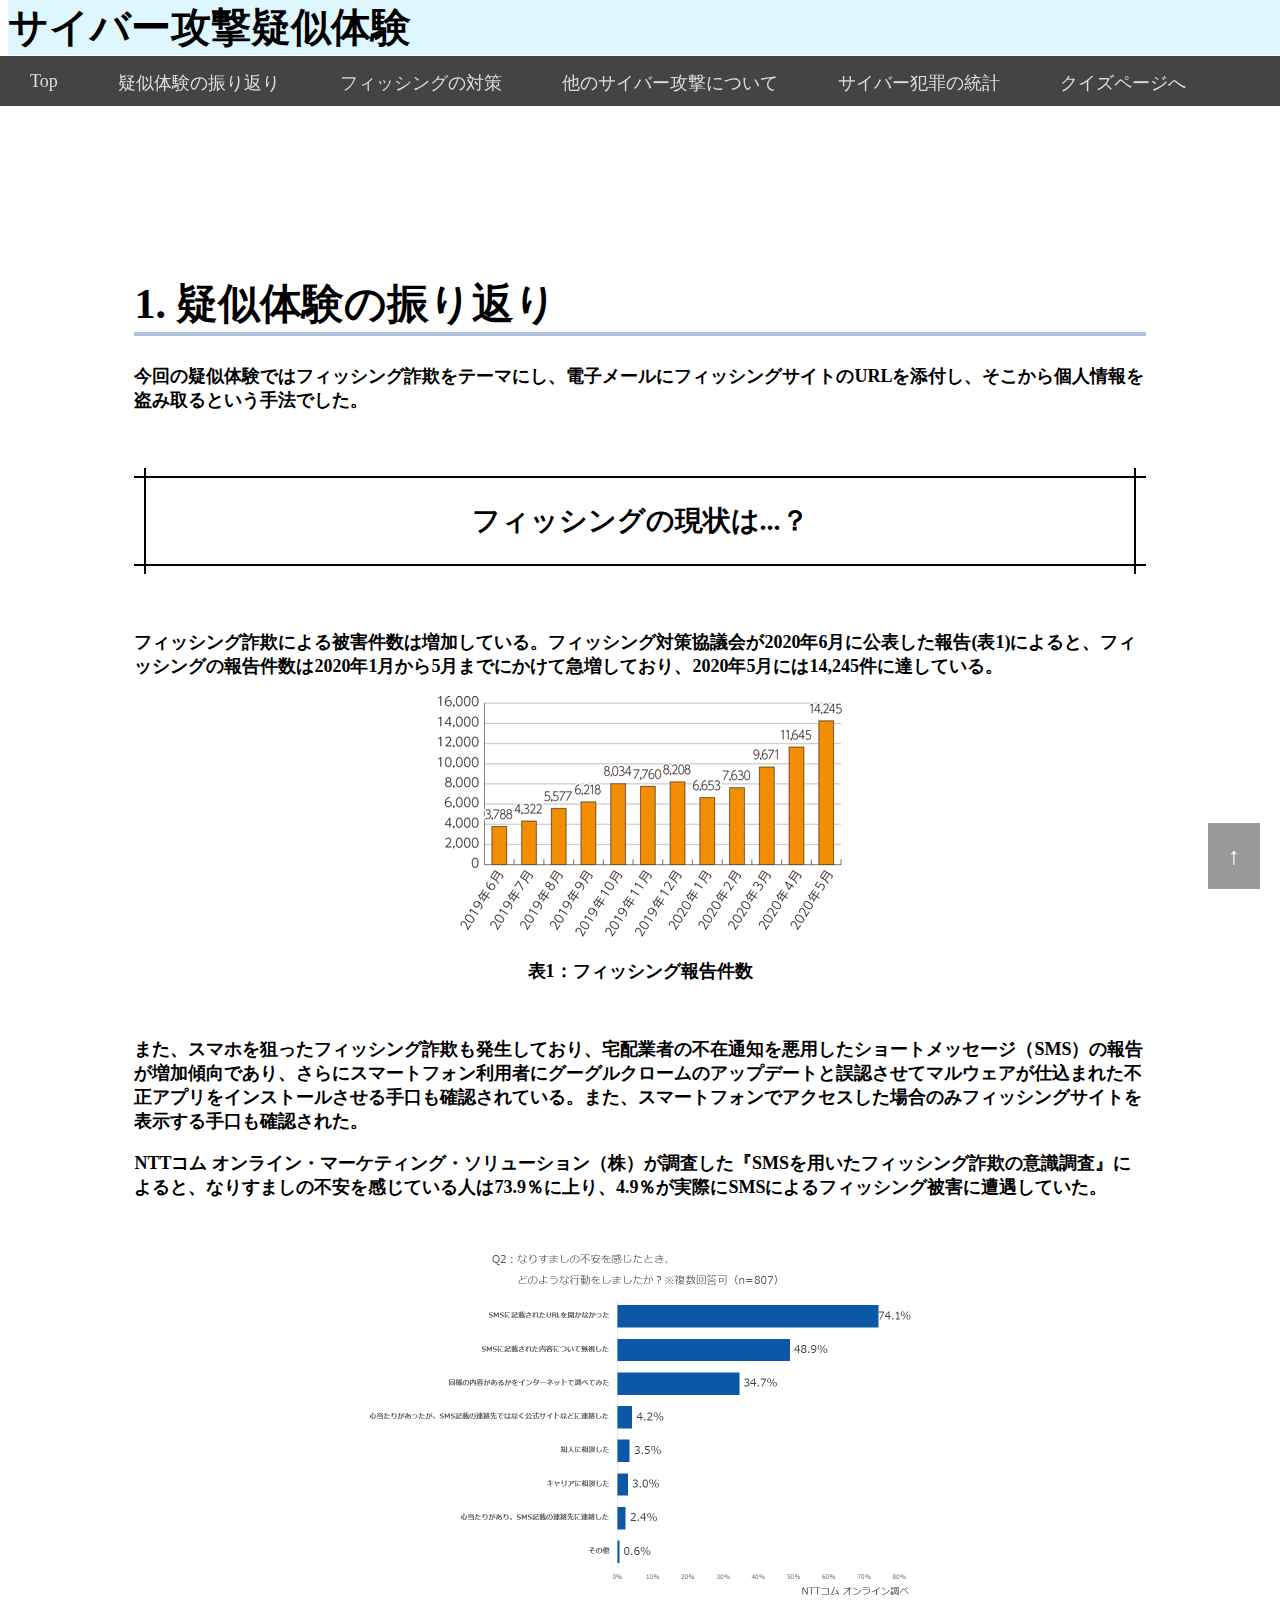
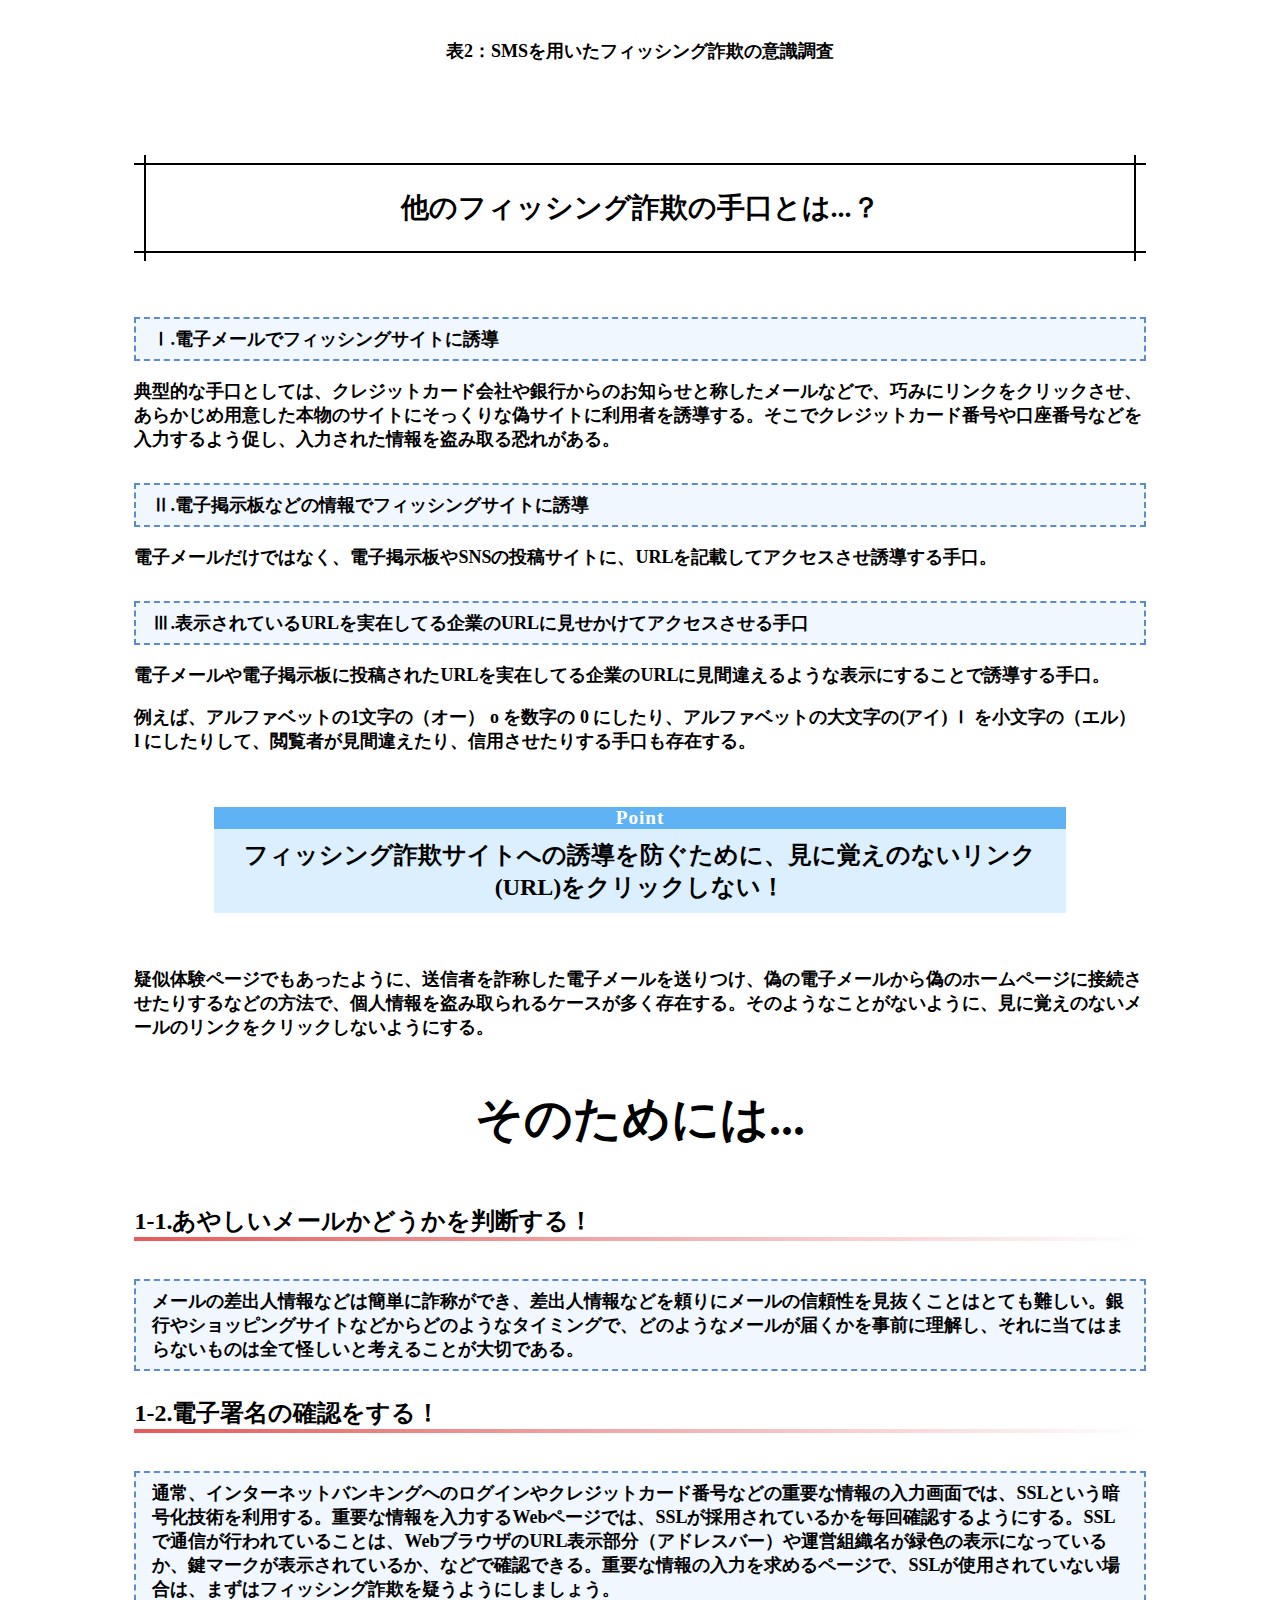
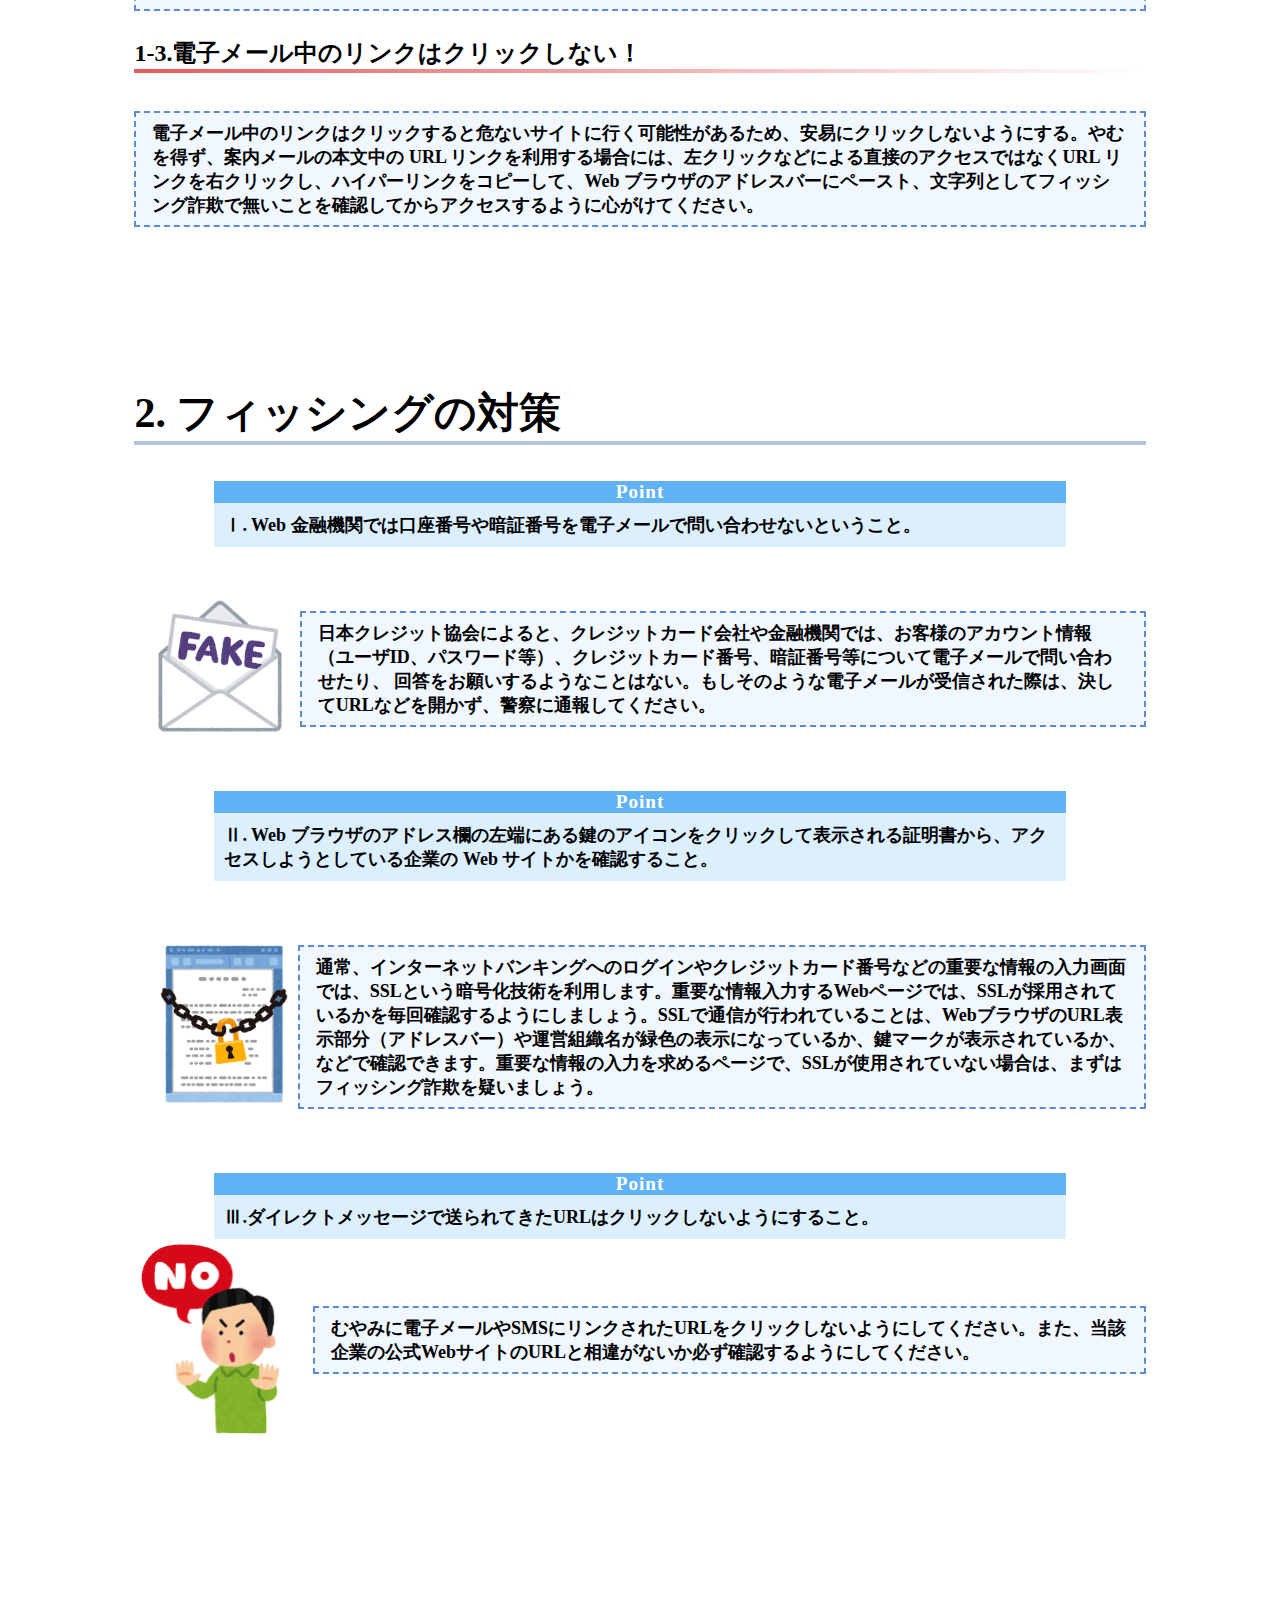
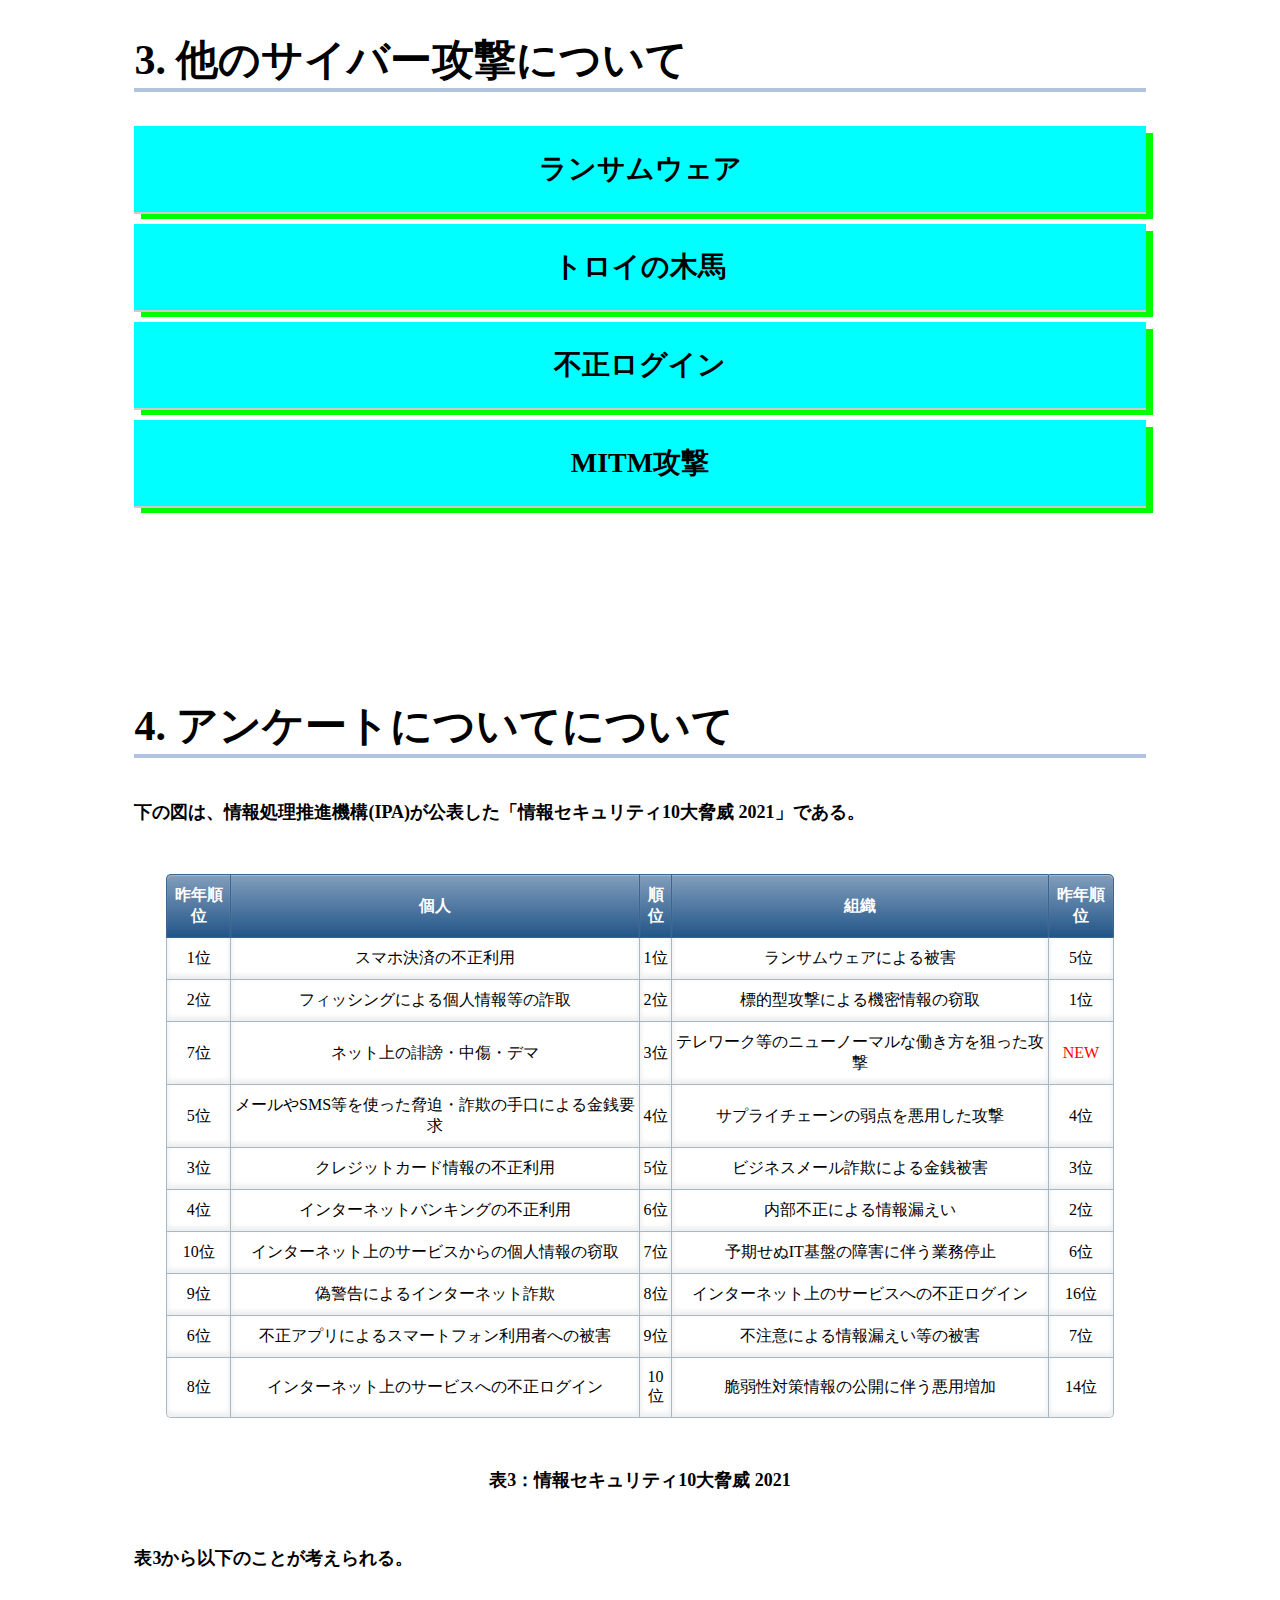
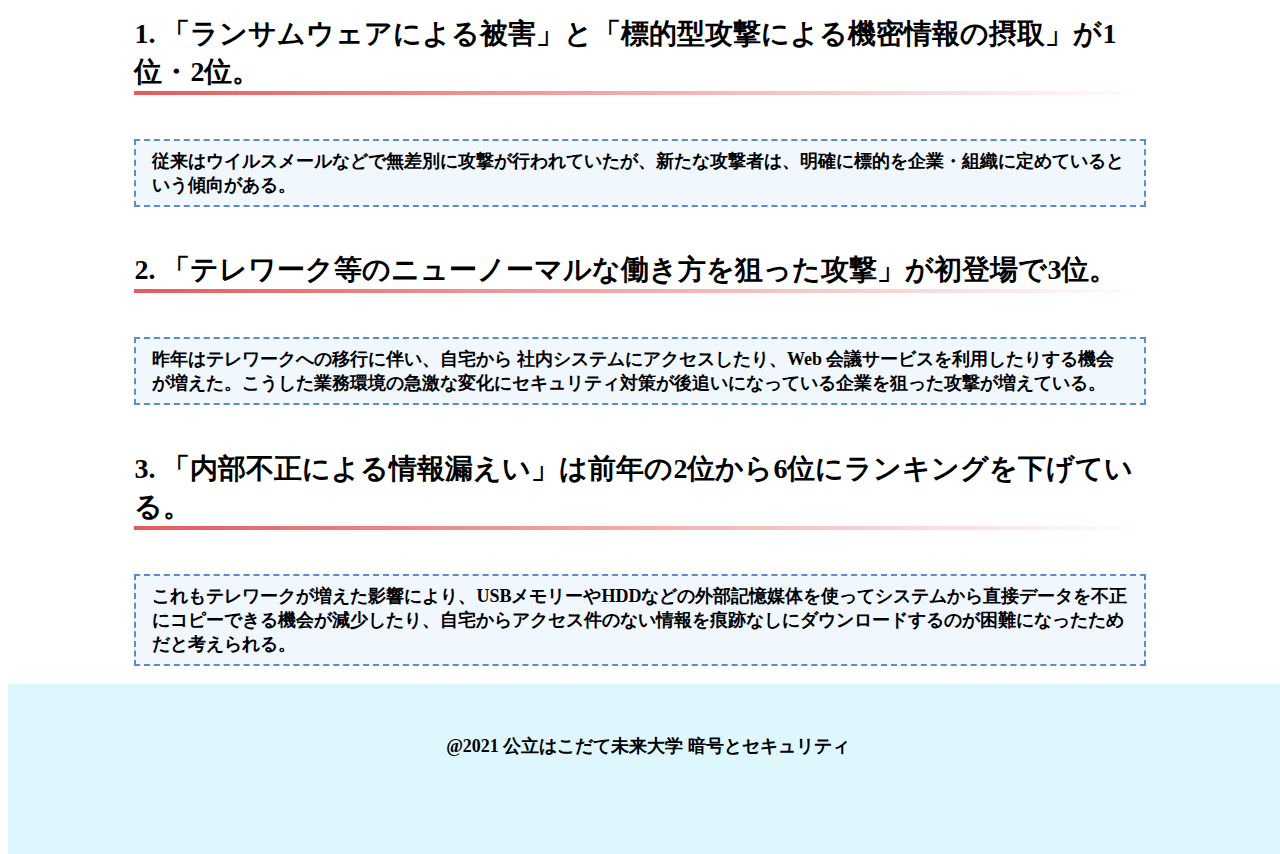
==== commit a27a56c5: "Update LastPage.html" ====
--- a/LastPage.html
+++ b/LastPage.html
@@ -59,8 +59,7 @@
 <body>
 
   <div class="one">
-    <a id="one"></a>
-    <h1>1. 疑似体験の振り返り</h1>
+    <h1 id="one">1. 疑似体験の振り返り</h1>
 
     <div class="p1">
       <p>今回の疑似体験ではフィッシング詐欺をテーマにし、電子メールにフィッシングサイトのURLを添付し、そこから個人情報を盗み取るという手法でした。</p>
--- a/Finish.css
+++ b/Finish.css
@@ -478,7 +478,8 @@
     /*『①フィッシングの対策』についての設定*/
     font-size: 24px;
     border-bottom: 4px solid #b0c4de;
-    margin-top: 100px;
+    margin-top: -100px;
+    padding-top: 100px;
   }
 
   .one .p1 p {
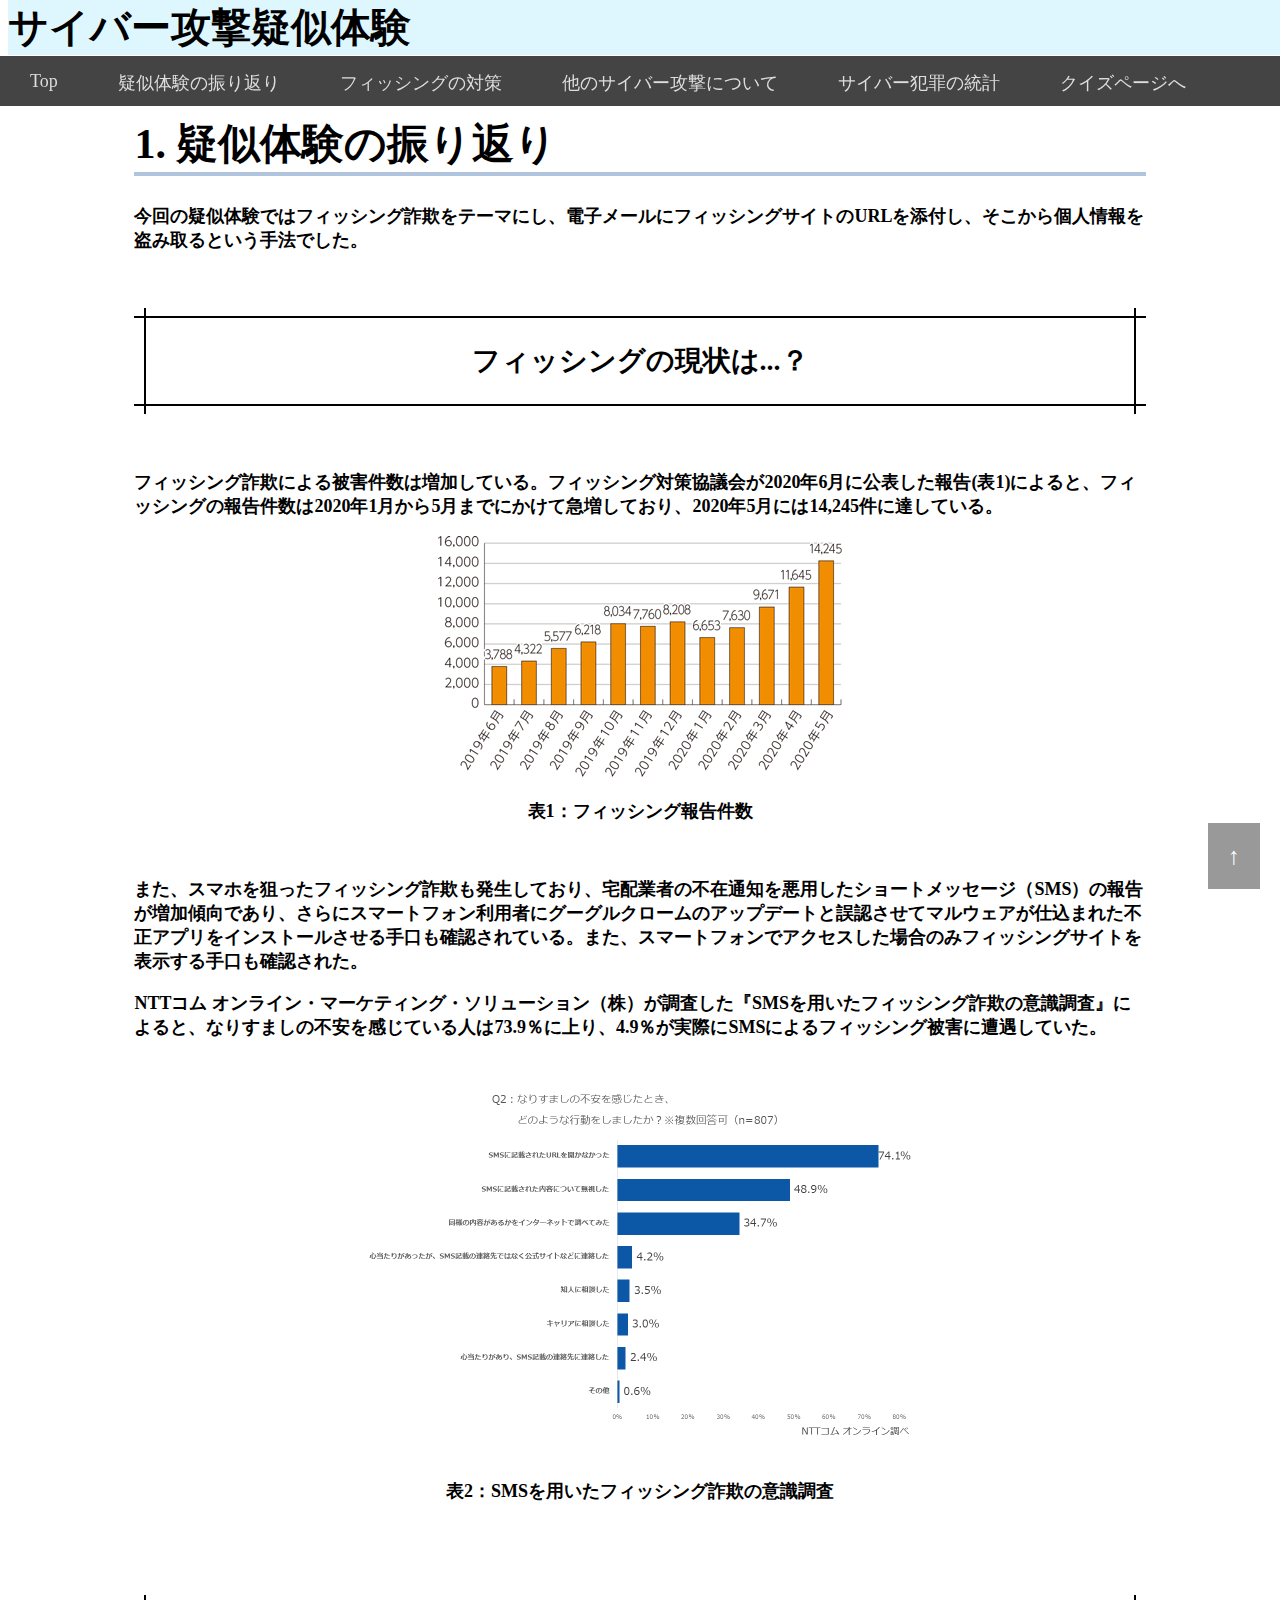
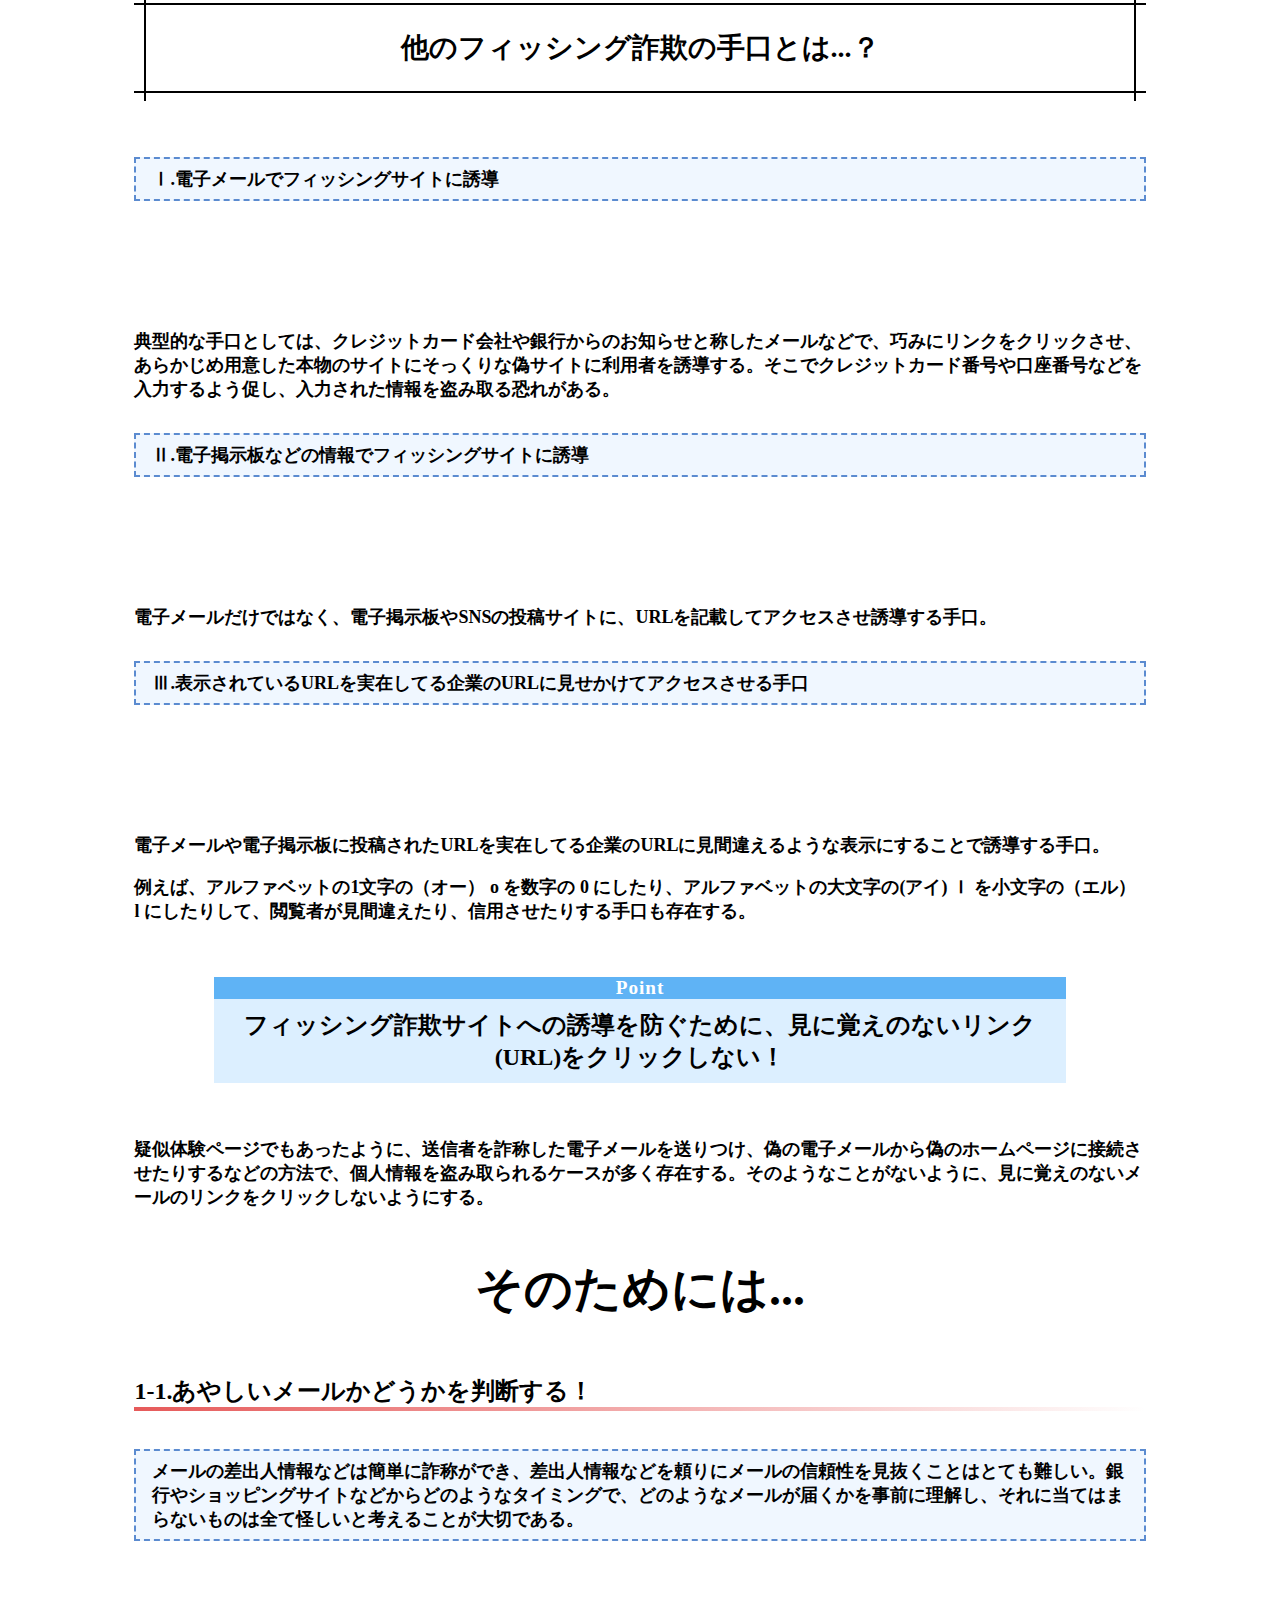
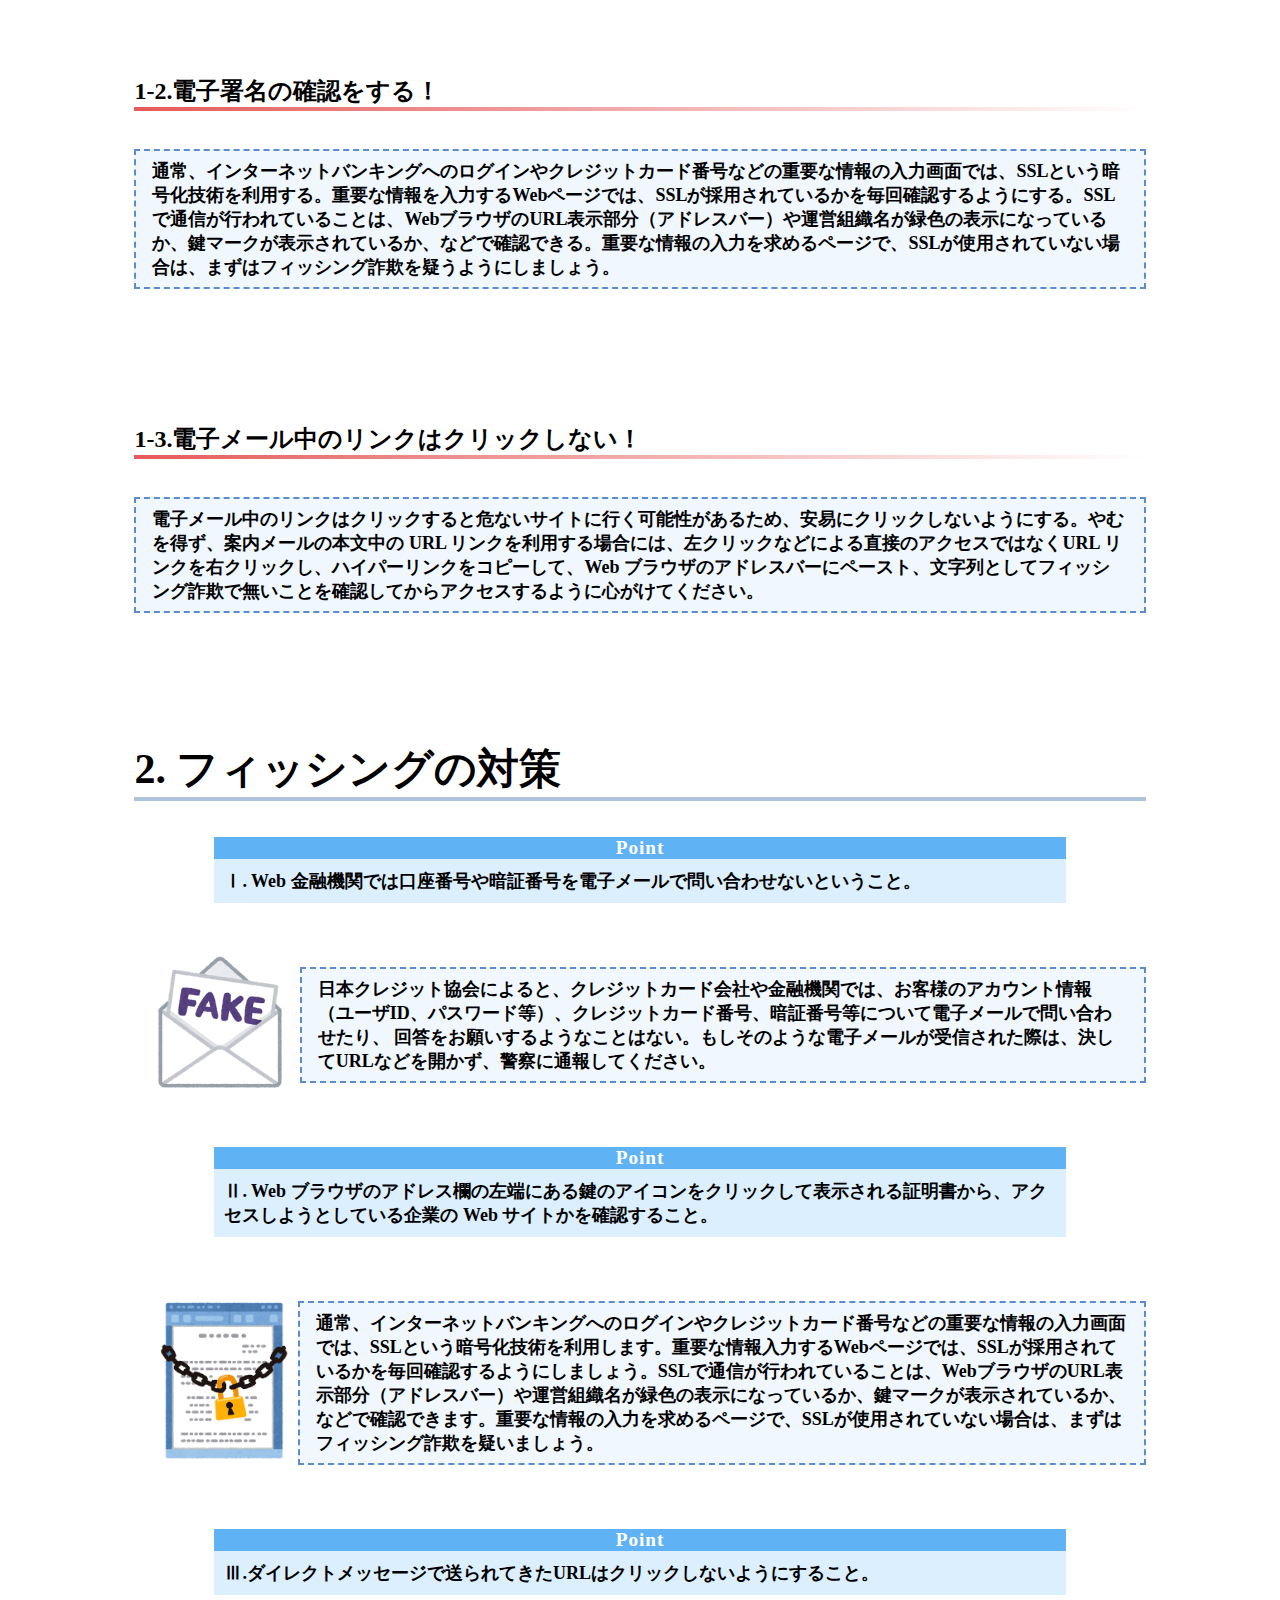
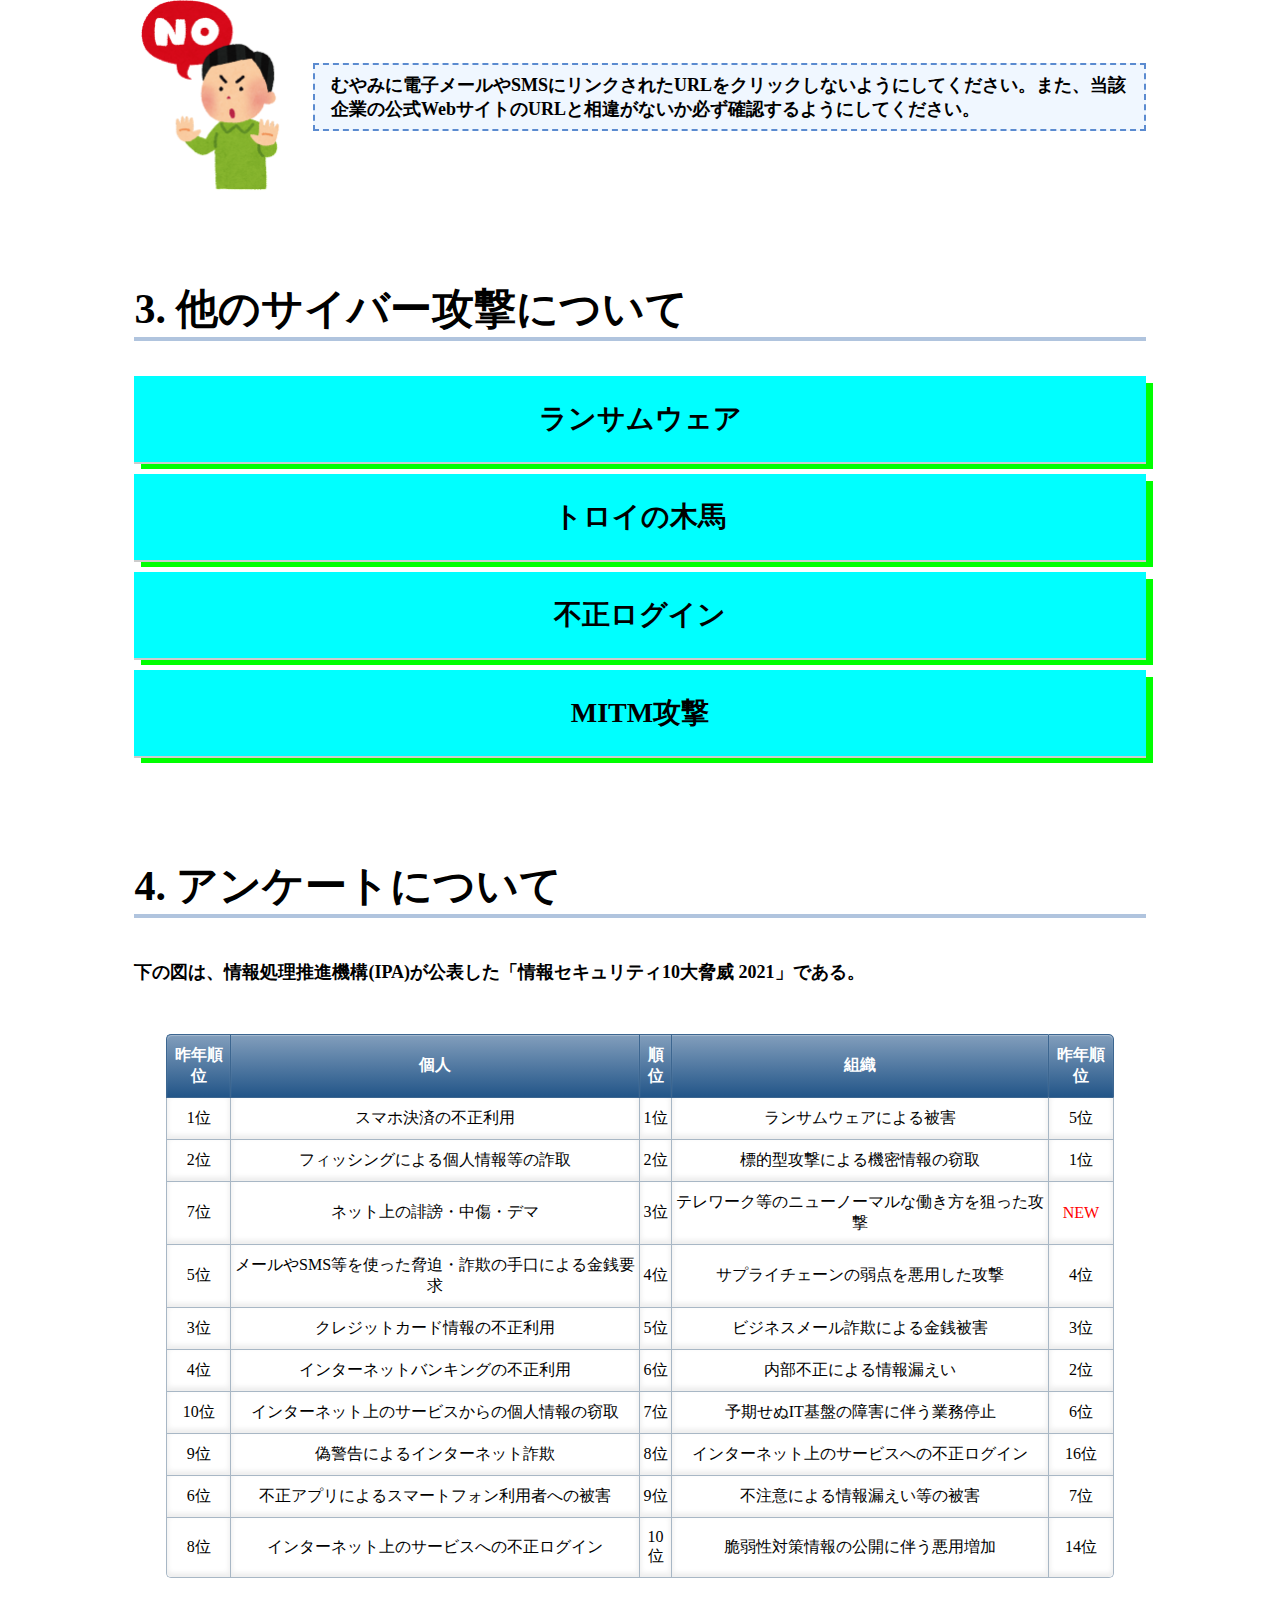
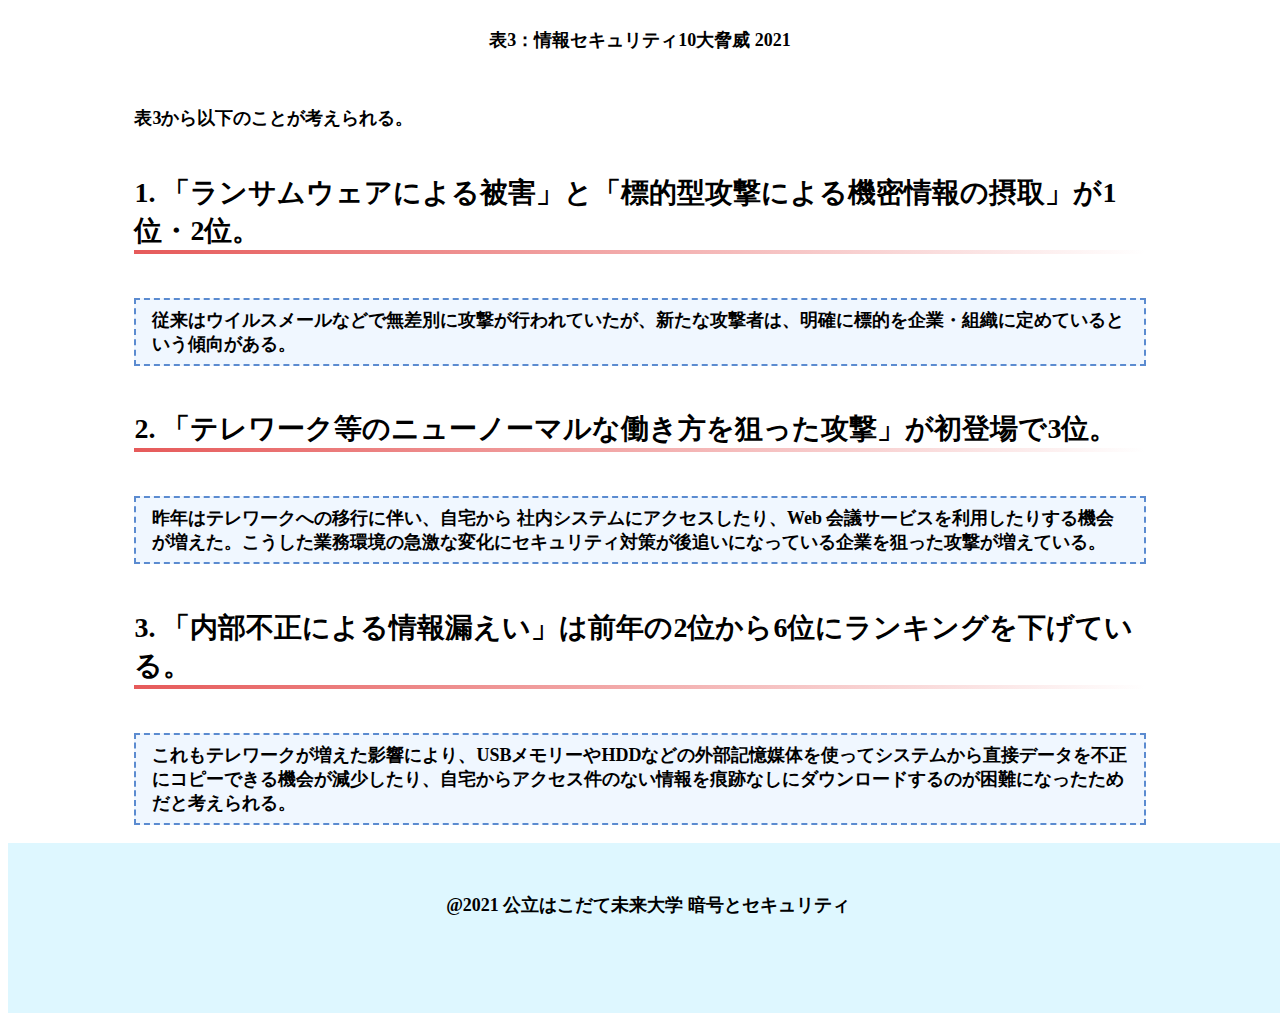
==== commit 8de31047: "Update LastPage.html" ====
--- a/LastPage.html
+++ b/LastPage.html
@@ -157,8 +157,7 @@
   </div>
 
   <div class="two">
-    <a name="two"></a>
-    <h1>2. フィッシングの対策</h1>
+    <h1 id="two">2. フィッシングの対策</h1>
 
     <div class="two_a">
       <p></p>
@@ -220,8 +219,7 @@
 
 
   <div class="three">
-    <a name="three"></a>
-    <h2>3. 他のサイバー攻撃について</h2>
+    <h2 id="three">3. 他のサイバー攻撃について</h2>
     <!-- １つ目 -->
     <label for="label1">ランサムウェア</label>
     <input type="checkbox" id="label1" class="switch" />
@@ -268,8 +266,7 @@
   </div>
 
   <div class="four">
-    <a name="four"></a>
-    <h3>4. アンケートについてについて</h3>
+    <h3 id="four">4. アンケートについて</h3>
     <p>下の図は、情報処理推進機構(IPA)が公表した「情報セキュリティ10大脅威 2021」である。</p>
     <table>
       <tr>
--- a/Finish.css
+++ b/Finish.css
@@ -1,11 +1,20 @@
-#one{
-padding-top: 100px;
-}
-
 html {
   scroll-behavior: smooth;
   overflow-x: hidden;
-}
+  scroll-behavior: smooth;
+  /* scroll-padding-top: "被ってるpx(高さ)" */
+  scroll-padding-top: 110px;
+}
+
+@media screen and (max-width:480px) {
+  html{
+    scroll-behavior: smooth;
+    overflow-x: hidden;
+    scroll-behavior: smooth;
+    /* scroll-padding-top: "被ってるpx(高さ)" */
+    scroll-padding-top: 70px;
+    }
+  }
 
 body {
   overflow-x: hidden;
@@ -51,18 +60,15 @@
   background-color: #1b2538;
   display: flex;
 }
-
 .Bar li {
   float: left;
   border-right: 1px solid #bbbbbb;
   border-left: 1px solid #bbbbbb;
   display: flex;
 }
-
 .Bar li:last-child {
   border-right: none;
 }
-
 .Bar li a {
   /*メニューバーの文字設定*/
 /*
@@ -73,11 +79,9 @@
   text-decoration: none;
   float: left;
 }
-
 .Bar li a:hover:not(.active) {
   background-color: #a9bce2;
 }
-
 .Bar .active {
   background-color: #da3c41;
 }
@@ -286,17 +290,14 @@
     overflow: hidden;
     background-color: #1b2538;
   }
-
   .Bar li {
     float: left;
     border-right: 1px solid #bbbbbb;
     border-left: 1px solid #bbbbbb;
   }
-
   .Bar li:last-child {
     border-right: none;
   }
-
   .Bar li a {
     /*メニューバーの文字設定*/
   /*
@@ -308,11 +309,9 @@
     float: left;
     font-size: 12px;
   }
-
   .Bar li a:hover:not(.active) {
     background-color: #a9bce2;
   }
-
   .Bar .active {
     background-color: #da3c41;
   }
@@ -341,7 +340,7 @@
   /*『①フィッシングの対策』についての設定*/
   font-size: 42px;
   border-bottom: 4px solid #b0c4de;
-  margin-top: 120px;
+  margin-top: 60px;
 }
 
 .one .one_a {
@@ -424,7 +423,7 @@
 .one .box6 {
   /*点線のボックスの設定*/
   padding: 0.5em 1em;
-  margin: 2em 0 0 0;
+  margin: 2em 0 8em 0;
   background: #f0f7ff;
   border: dashed 2px #5b8bd0;
   /*点線*/
@@ -464,7 +463,7 @@
 /*------------『疑似体験振り返り』の設定(スマホバージョン)------------*/
 @media screen and (max-width:480px) {
   .one {
-    padding: 3em 10% 0;
+    padding: 0em 10% 0;
   }
 
   .one p {
@@ -478,8 +477,8 @@
     /*『①フィッシングの対策』についての設定*/
     font-size: 24px;
     border-bottom: 4px solid #b0c4de;
-    margin-top: -100px;
-    padding-top: 100px;
+    padding-top: 20px;
+
   }
 
   .one .p1 p {
@@ -624,7 +623,7 @@
 /*------------『フィッシングの対策』の設定------------*/
 /*-----------1つ目項目の設定-----------*/
 .two {
-  padding: 3em 10% 0;
+  padding: 0em 10% 0;
 }
 
 .two p {
@@ -638,7 +637,9 @@
   /*『①フィッシングの対策』についての設定*/
   font-size: 42px;
   border-bottom: 4px solid #b0c4de;
-  margin-top: 110px;
+  /*
+  margin-top: 50px;
+  */
 }
 
 .two .two_a {
@@ -772,7 +773,6 @@
     /*『①フィッシングの対策』についての設定*/
     font-size: 24px;
     border-bottom: 4px solid #b0c4de;
-    margin-top: 50px;
   }
 
   .two .two_a {
@@ -895,7 +895,6 @@
 /*------------『他のサイバー攻撃について』の設定------------*/
 .three {
   /*『②他のサイバー攻撃について』の全体についての設定*/
-  margin: 2em 0;
   padding: 3em 10% 0;
 }
 
@@ -903,7 +902,9 @@
   /*『②他のサイバー攻撃について』のタイトルについての設定*/
   font-size: 42px;
   border-bottom: 4px solid #b0c4de;
+  /*
   margin-top: 110px;
+  */
 }
 
 .three label {
@@ -980,7 +981,6 @@
 @media screen and (max-width:480px) {
   .three {
     /*『②他のサイバー攻撃について』の全体についての設定*/
-    margin: 2em 0;
     padding: 3em 10% 0;
   }
 
@@ -988,7 +988,9 @@
     /*『②他のサイバー攻撃について』のタイトルについての設定*/
     font-size: 24px;
     border-bottom: 4px solid #b0c4de;
-    margin-top: 50px;
+    /*
+    padding-top: 50px;
+    */
   }
 
   .three label {
@@ -1063,7 +1065,6 @@
   /*『②他のサイバー攻撃について』のタイトルについての設定*/
   font-size: 42px;
   border-bottom: 4px solid #b0c4de;
-  margin-top: 110px;
 }
 
 .four table {
@@ -1184,7 +1185,6 @@
     /*『②他のサイバー攻撃について』のタイトルについての設定*/
     font-size: 24px;
     border-bottom: 4px solid #b0c4de;
-    margin-top: 50px;
 
   }
 
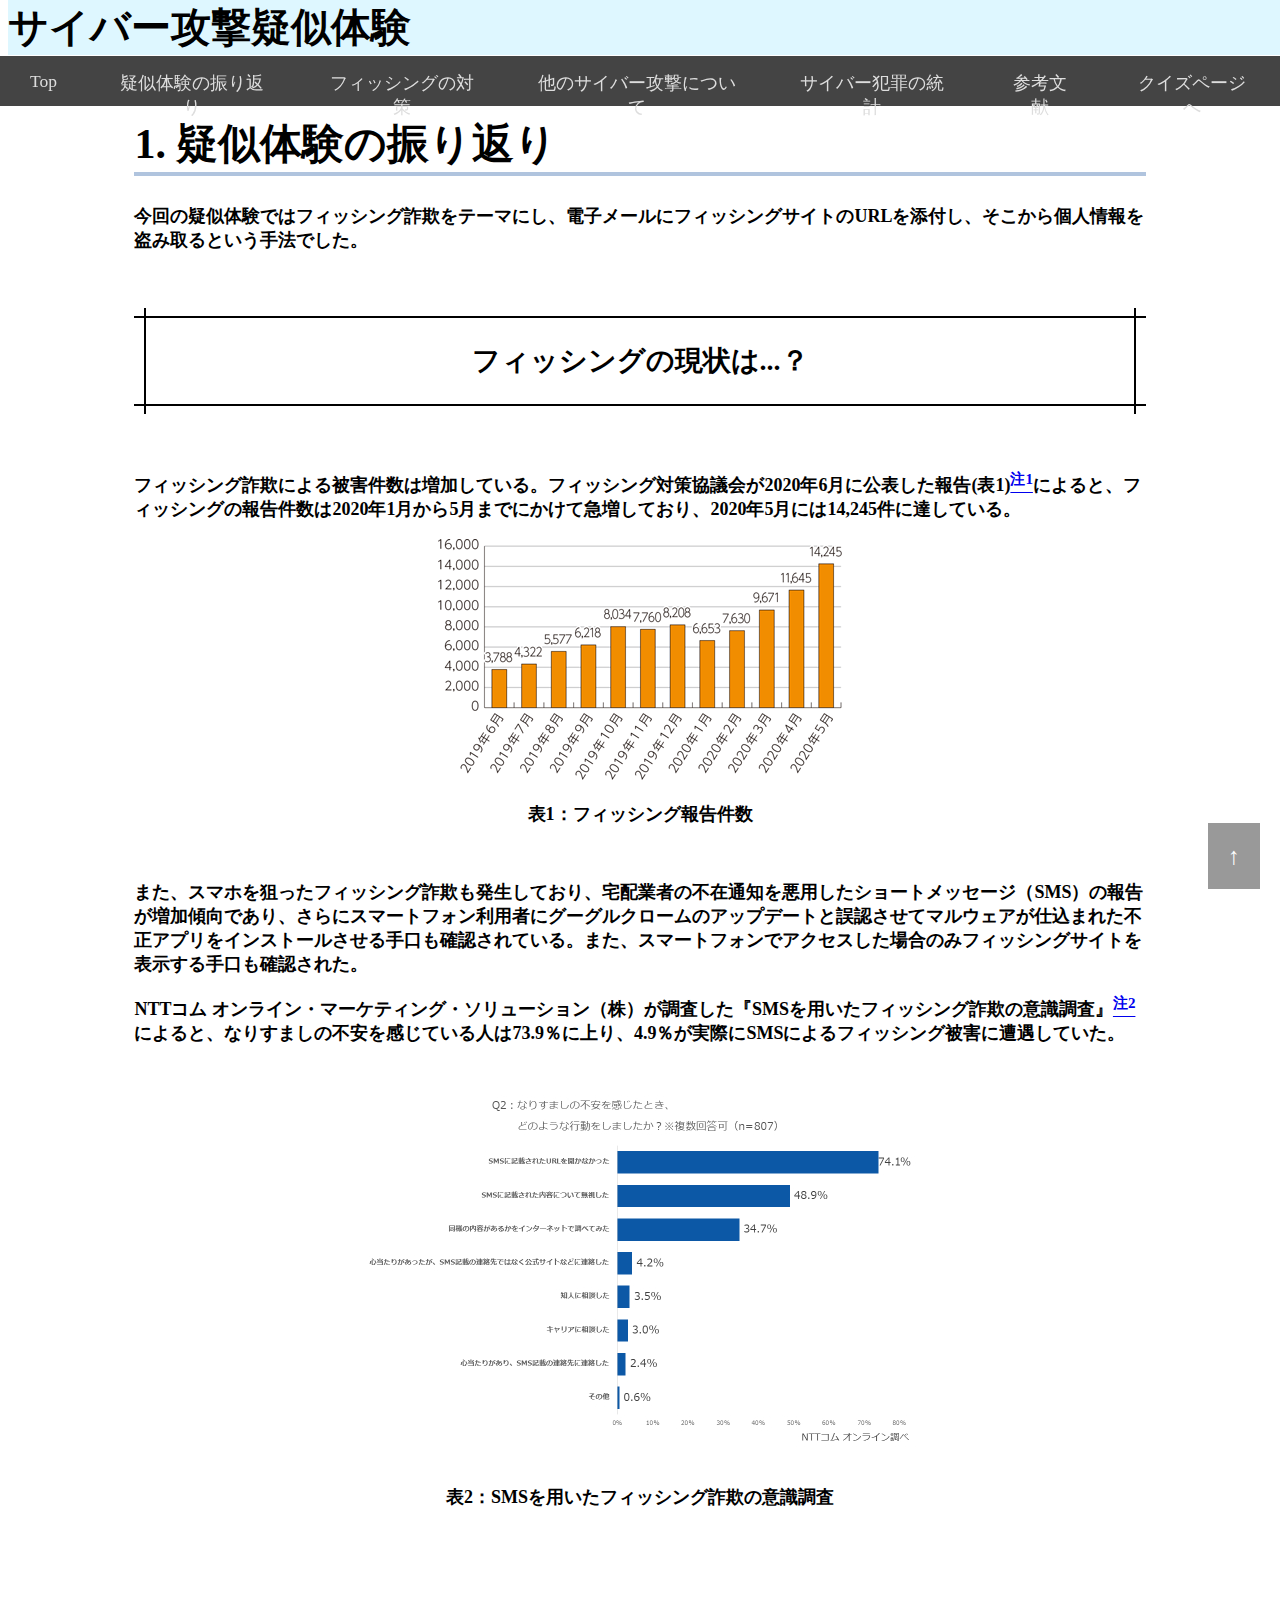
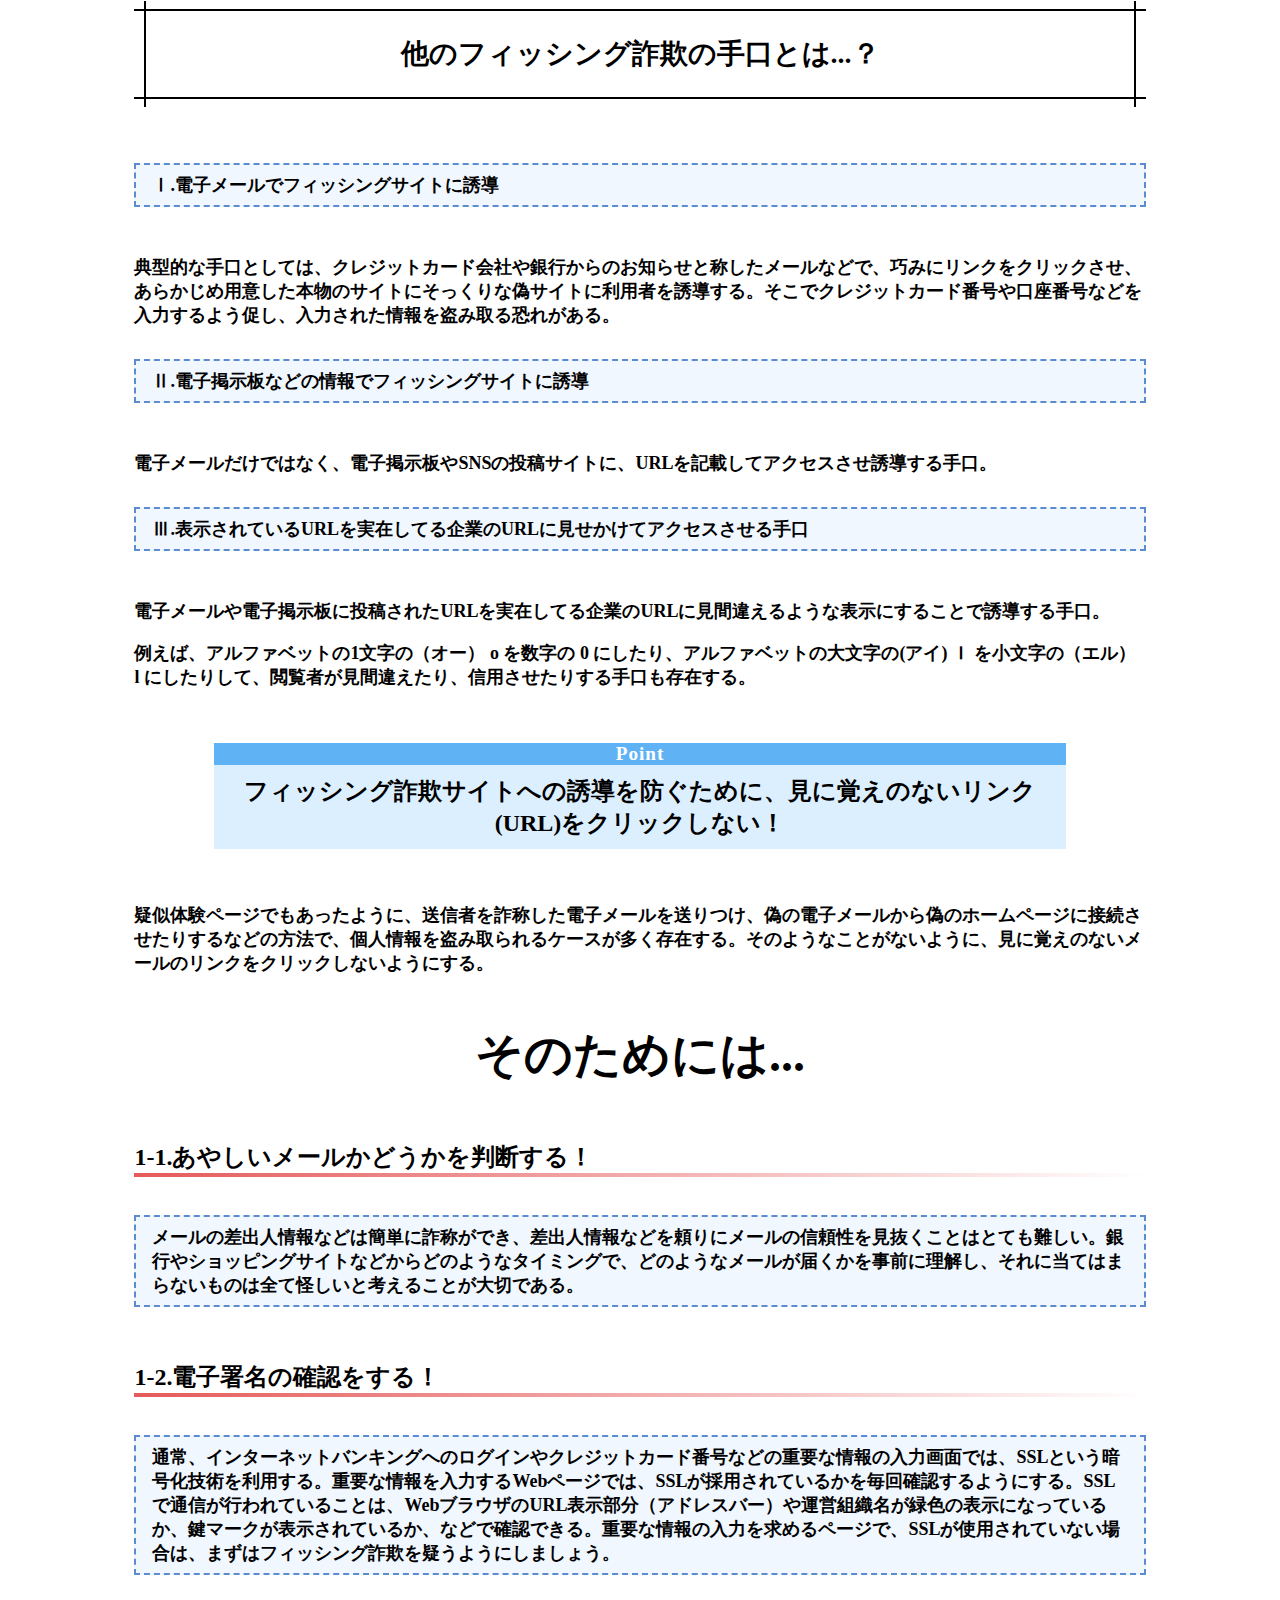
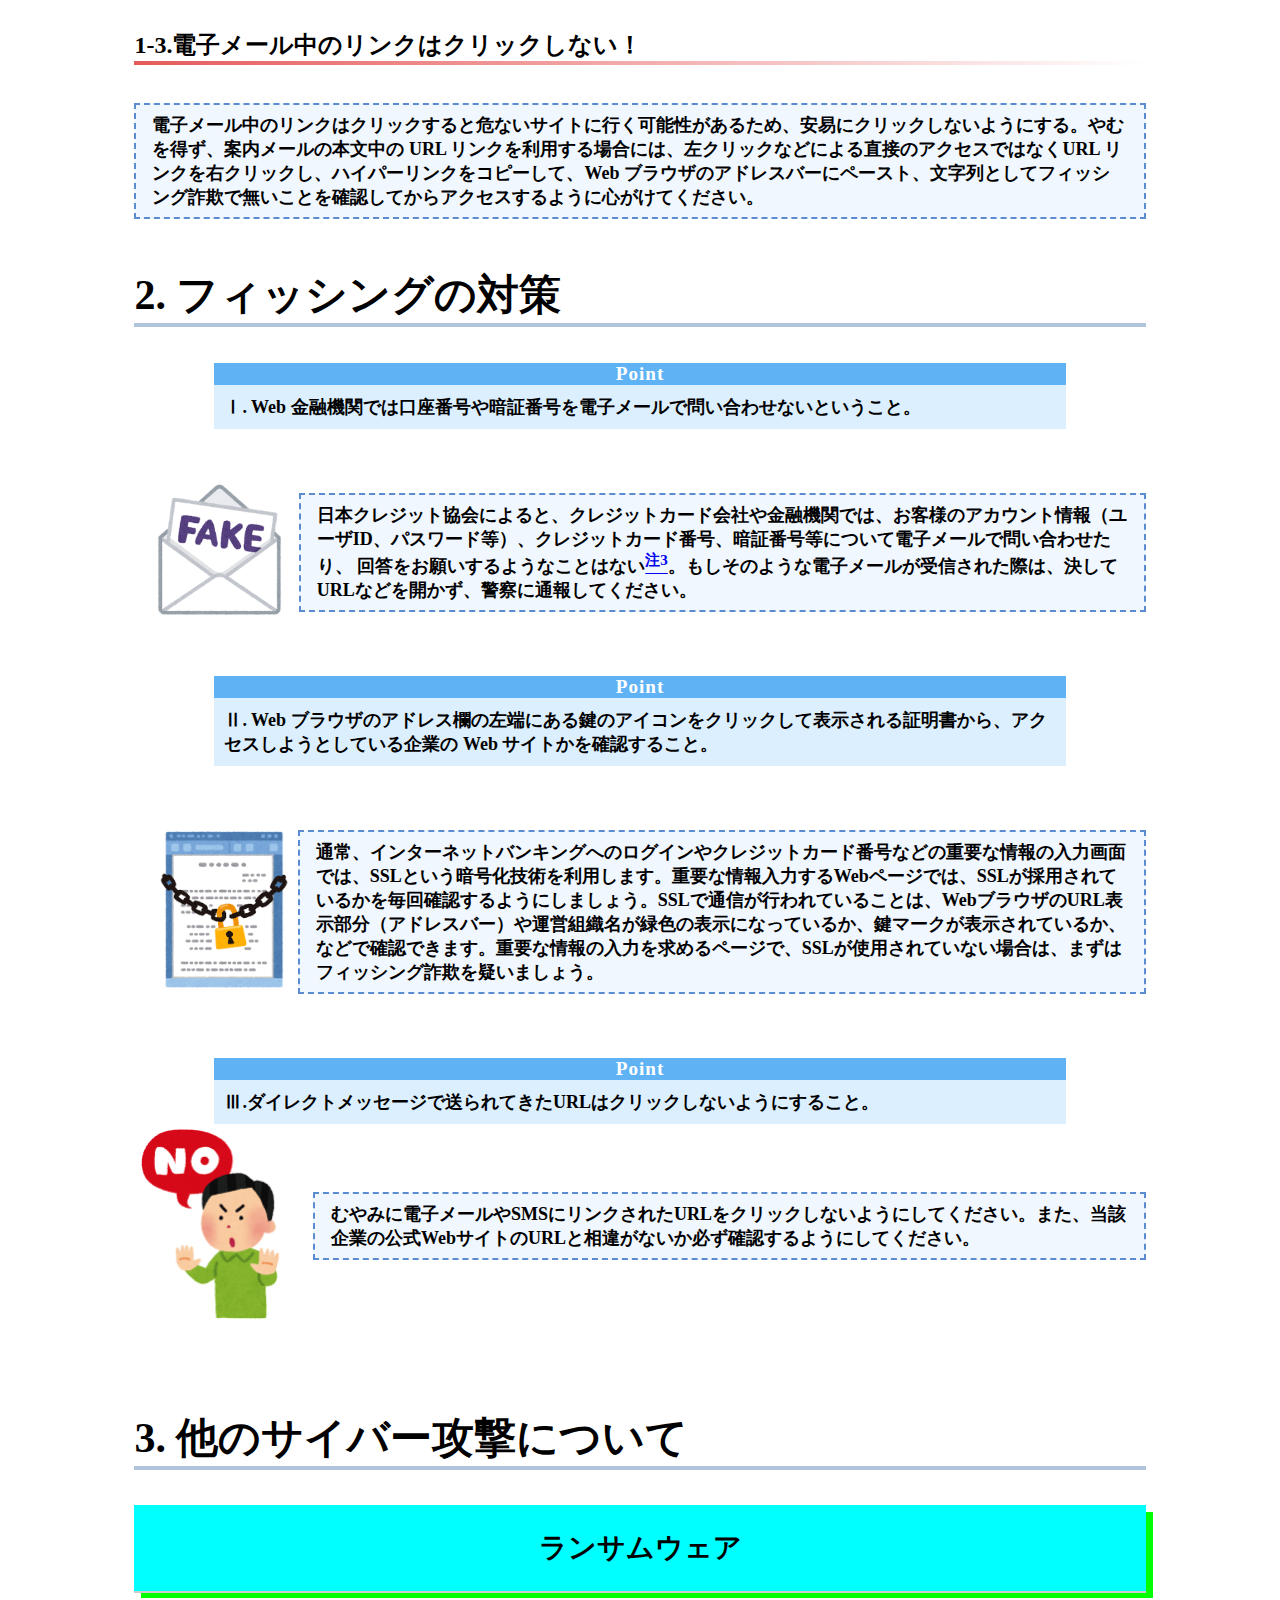
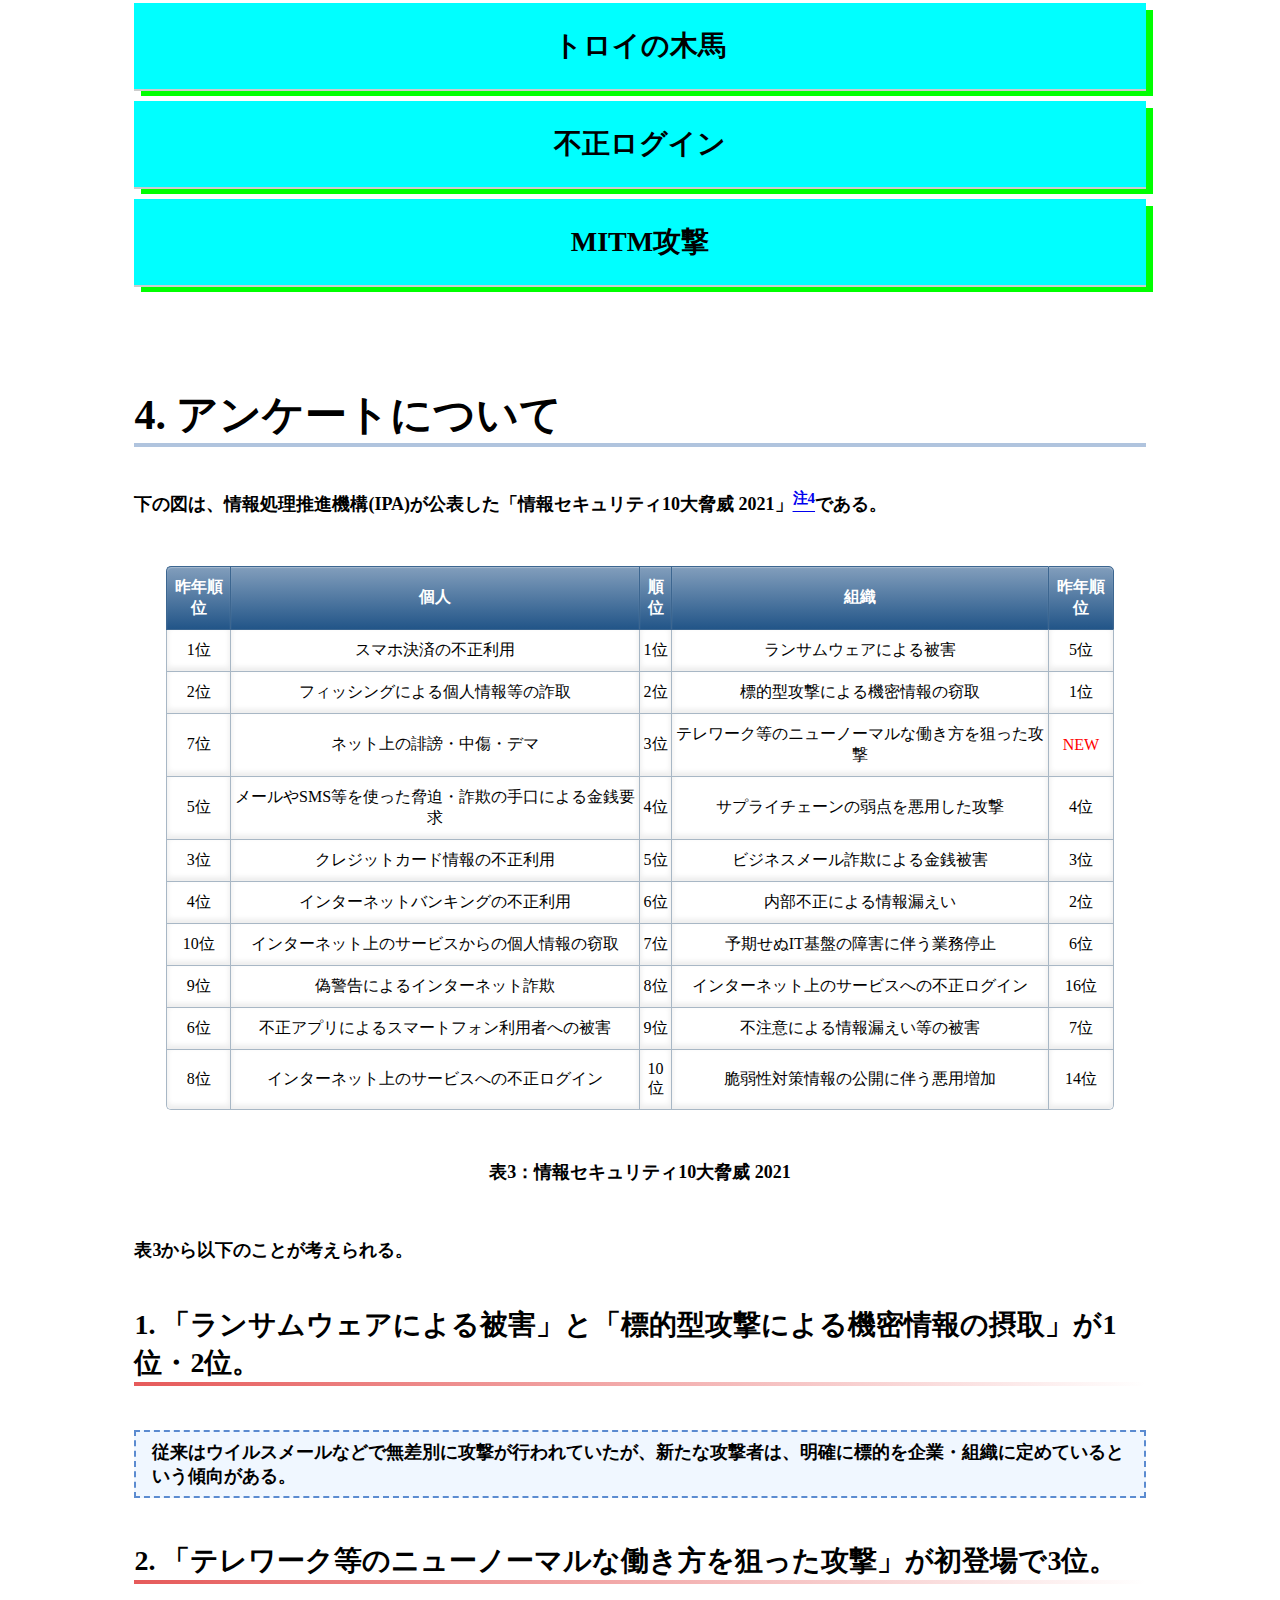
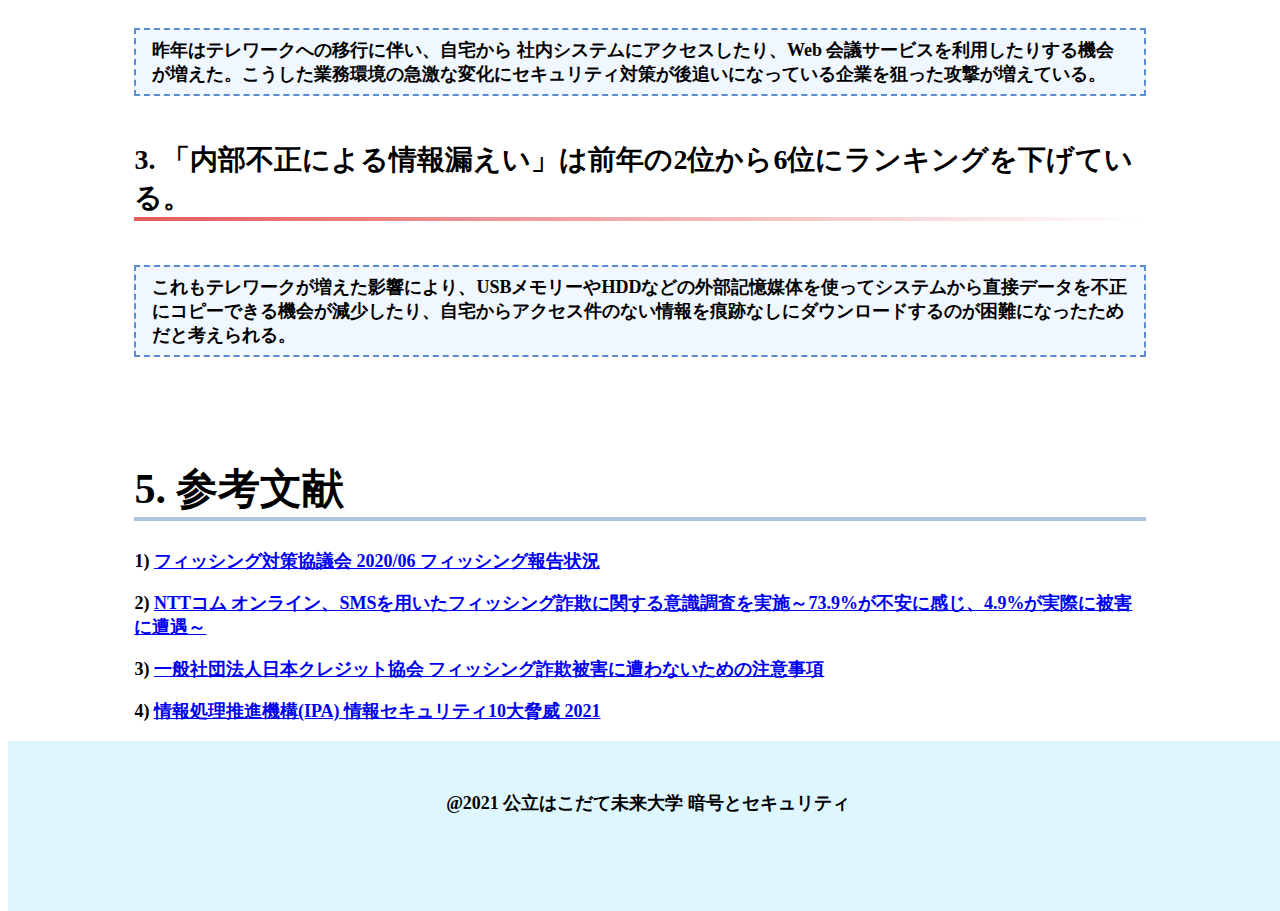
==== commit 5b6c8d08: "Update LastPage.html" ====
--- a/LastPage.html
+++ b/LastPage.html
@@ -48,6 +48,7 @@
         <li><a href="#two">フィッシングの対策</a></li>
         <li><a href="#three">他のサイバー攻撃について</a></li>
         <li><a href="#four">サイバー犯罪の統計</a></li>
+        <li><a href="#five">参考文献</a></li>
         <li><a class="active2" href="#about">クイズページへ</a></li>
       </ul>
     </nav>
@@ -70,7 +71,7 @@
     </div>
 
     <div class="p2">
-      <p>フィッシング詐欺による被害件数は増加している。フィッシング対策協議会が2020年6月に公表した報告(表1)によると、フィッシングの報告件数は2020年1月から5月までにかけて急増しており、2020年5月には14,245件に達している。</p>
+      <p>フィッシング詐欺による被害件数は増加している。フィッシング対策協議会が2020年6月に公表した報告(表1)<a href="#t1"><sup>注1</sup></a>によると、フィッシングの報告件数は2020年1月から5月までにかけて急増しており、2020年5月には14,245件に達している。</p>
     </div>
 
     <div class="zero_img">
@@ -86,7 +87,7 @@
     </div>
 
     <div class="p2">
-      <p>NTTコム オンライン・マーケティング・ソリューション（株）が調査した『SMSを用いたフィッシング詐欺の意識調査』によると、なりすましの不安を感じている人は73.9％に上り、4.9％が実際にSMSによるフィッシング被害に遭遇していた。</p>
+      <p>NTTコム オンライン・マーケティング・ソリューション（株）が調査した『SMSを用いたフィッシング詐欺の意識調査』<a href="#t2"><sup>注2</sup></a>によると、なりすましの不安を感じている人は73.9％に上り、4.9％が実際にSMSによるフィッシング被害に遭遇していた。</p>
     </div>
     <div class="zero_img">
       <img src="6782.jfif">
@@ -175,7 +176,7 @@
         <img src="computer_email_fake.png">
       </div>
       <div class="box6">
-        <p>日本クレジット協会によると、クレジットカード会社や金融機関では、お客様のアカウント情報（ユーザID、パスワード等）、クレジットカード番号、暗証番号等について電子メールで問い合わせたり、 回答をお願いするようなことはない。もしそのような電子メールが受信された際は、決してURLなどを開かず、警察に通報してください。</p>
+        <p>日本クレジット協会によると、クレジットカード会社や金融機関では、お客様のアカウント情報（ユーザID、パスワード等）、クレジットカード番号、暗証番号等について電子メールで問い合わせたり、 回答をお願いするようなことはない<a href="#t3"><sup>注3</sup></a>。もしそのような電子メールが受信された際は、決してURLなどを開かず、警察に通報してください。</p>
       </div>
     </div>
 
@@ -267,7 +268,7 @@
 
   <div class="four">
     <h3 id="four">4. アンケートについて</h3>
-    <p>下の図は、情報処理推進機構(IPA)が公表した「情報セキュリティ10大脅威 2021」である。</p>
+    <p>下の図は、情報処理推進機構(IPA)が公表した「情報セキュリティ10大脅威 2021」<a href="#t4"><sup>注4</sup></a>である。</p>
     <table>
       <tr>
         <th>昨年順位</th>
@@ -372,10 +373,19 @@
       <p></p>
       <p></p>
     </div>
-  </div>
+  </diV>
+
+    <div class="five">
+      <h1 id="five">5. 参考文献</h3>
+      <p id="t1">1) <a href="https://www.antiphishing.jp/report/monthly/202006.html" target="_blank" rel="noopener noreferrer">フィッシング対策協議会 2020/06 フィッシング報告状況</a></p>
+      <p id="t2">2) <a href="https://prtimes.jp/main/html/rd/p/000000214.000006600.html" target="_blank" rel="noopener noreferrer">NTTコム オンライン、SMSを用いたフィッシング詐欺に関する意識調査を実施～73.9%が不安に感じ、4.9%が実際に被害に遭遇～</a></p>
+      <p id="t3">3) <a href="https://www.j-credit.or.jp/customer/attention/attention_02.html" target="_blank" rel="noopener noreferrer">一般社団法人日本クレジット協会 フィッシング詐欺被害に遭わないための注意事項</a></p>
+      <p id="t4">4) <a href="https://www.ipa.go.jp/security/vuln/10threats2021.html" target="_blank" rel="noopener noreferrer">情報処理推進機構(IPA) 情報セキュリティ10大脅威 2021</a></p>
+    </div>
+
   <script>
     $('.active').click(function() {
-      location.href = "https://b1019196.github.io/SA_Second/"
+      location.href = "https://funproject19web1.github.io/test/"
       alert("mainへ");
     });
   </script>
@@ -393,7 +403,6 @@
     @2021 公立はこだて未来大学 暗号とセキュリティ
   </div>
   <div id="page_top"><a href="#">↑</a></div>
-  <div id="page_top"><a href="#">↑</a></div>
 
 </body>
 
--- a/Finish.css
+++ b/Finish.css
@@ -192,6 +192,8 @@
   text-align: center;
   pointer-events: auto;
   text-decoration: none;
+  font-size: 17.5px;
+
 }
 
 .gNav-menu a {
@@ -423,7 +425,7 @@
 .one .box6 {
   /*点線のボックスの設定*/
   padding: 0.5em 1em;
-  margin: 2em 0 8em 0;
+  margin: 2em 0 3em 0;
   background: #f0f7ff;
   border: dashed 2px #5b8bd0;
   /*点線*/
@@ -477,7 +479,7 @@
     /*『①フィッシングの対策』についての設定*/
     font-size: 24px;
     border-bottom: 4px solid #b0c4de;
-    padding-top: 20px;
+    padding-top: 30px;
 
   }
 
@@ -1290,6 +1292,29 @@
   }
 }
 
+/*------------『参考文献』の設定------------*/
+.five {
+  padding: 3em 10% 0;
+}
+
+.five p {
+  /*div one におけるpタグの設定*/
+  font-size: 18px;
+  font-family: "メイリオ", "Meiryo";
+  font-weight: bold;
+}
+
+.five h1 {
+  /*『②他のサイバー攻撃について』のタイトルについての設定*/
+  font-size: 42px;
+  border-bottom: 4px solid #b0c4de;
+  margin-top: 38px;
+}
+
+/*------------『参考文献』の設定(スマホバージョン)------------*/
+@media screen and (max-width:480px) {
+}
+
 /*---------------------------------------------------------------------------------------*/
 #page_top {
   position: fixed;
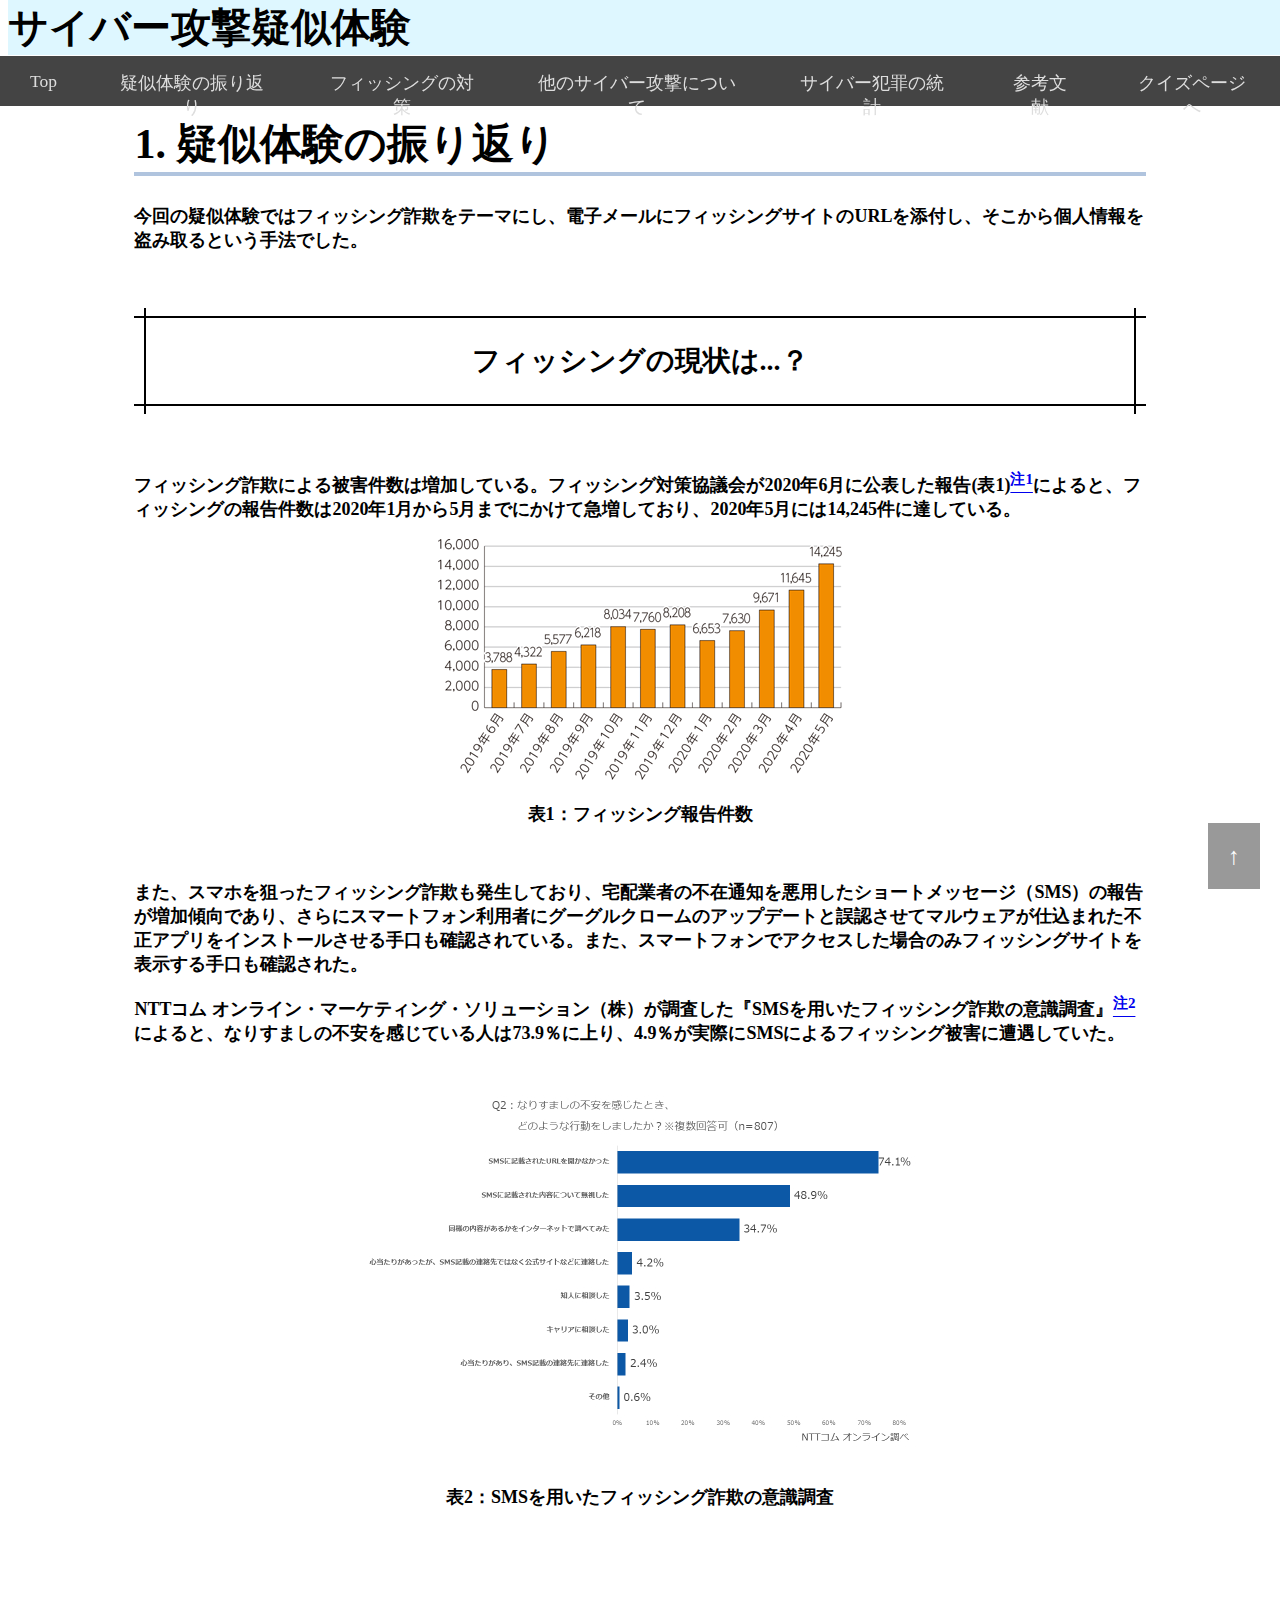
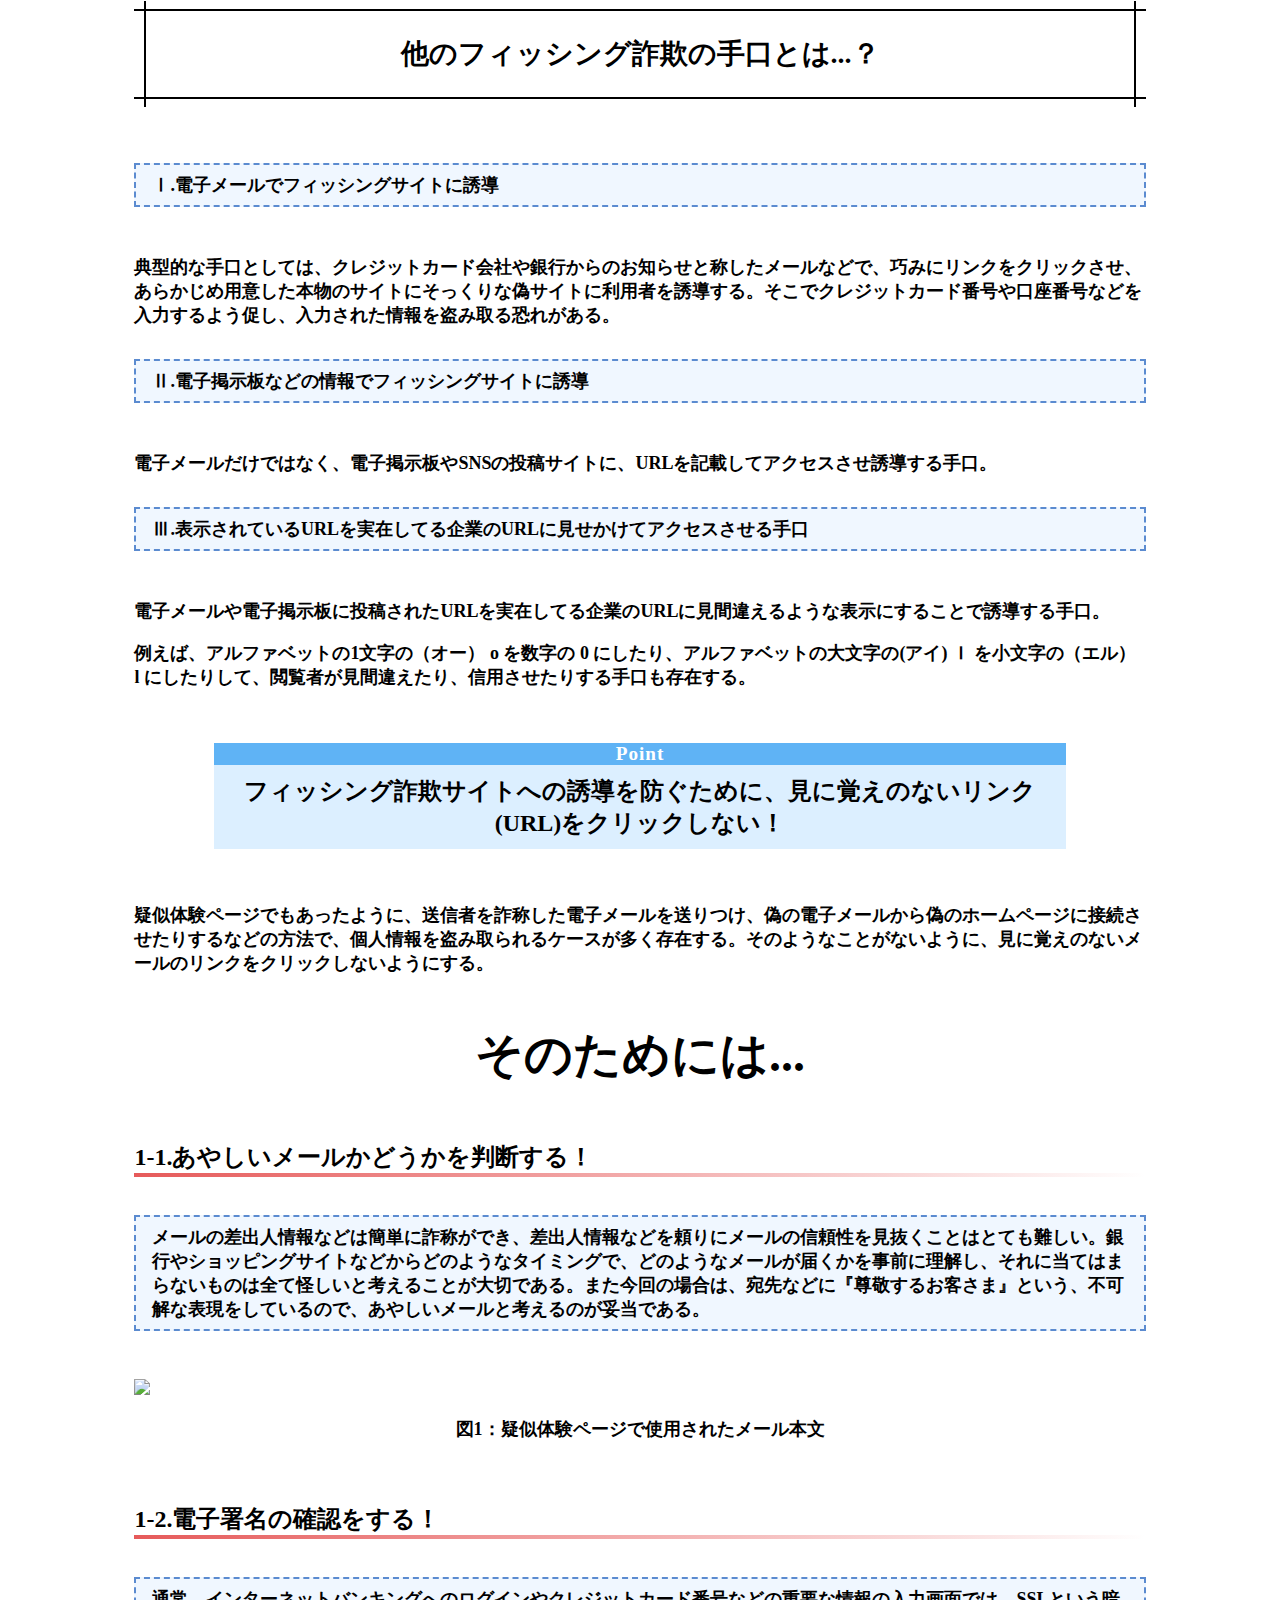
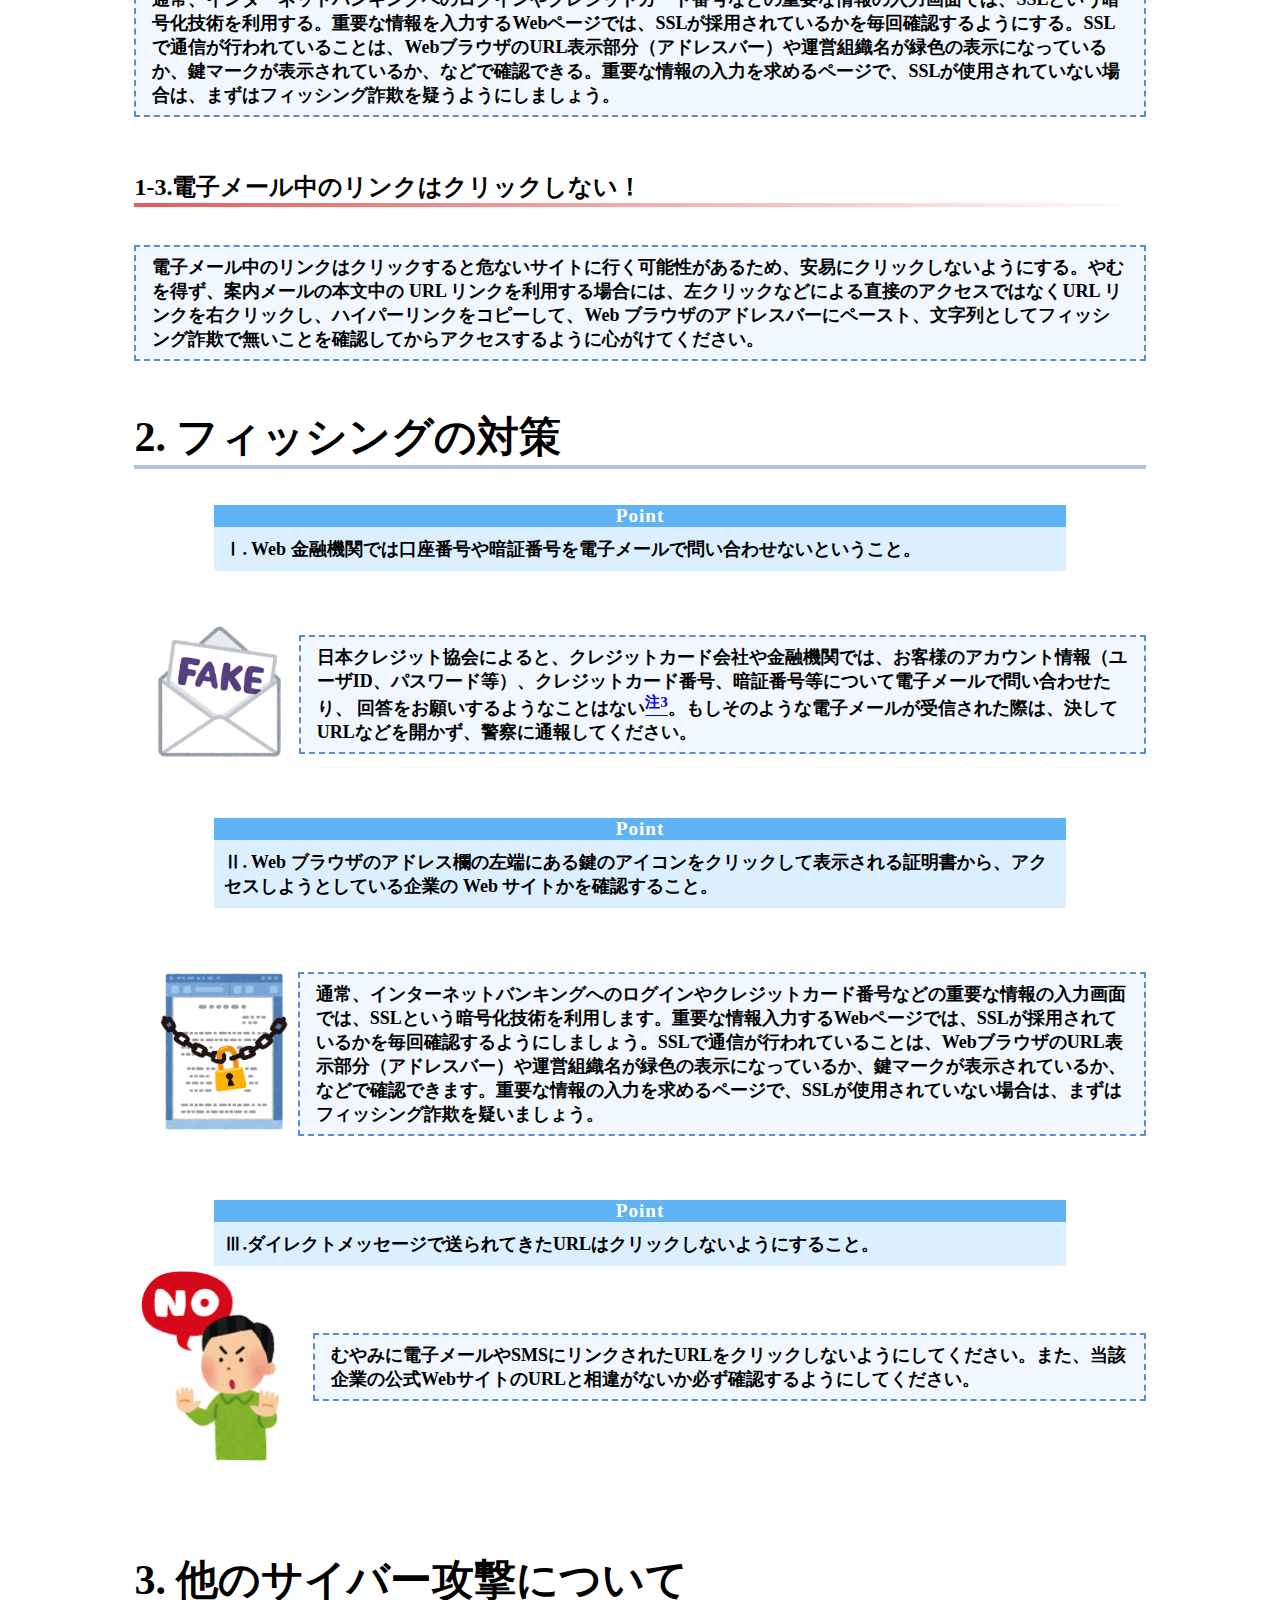
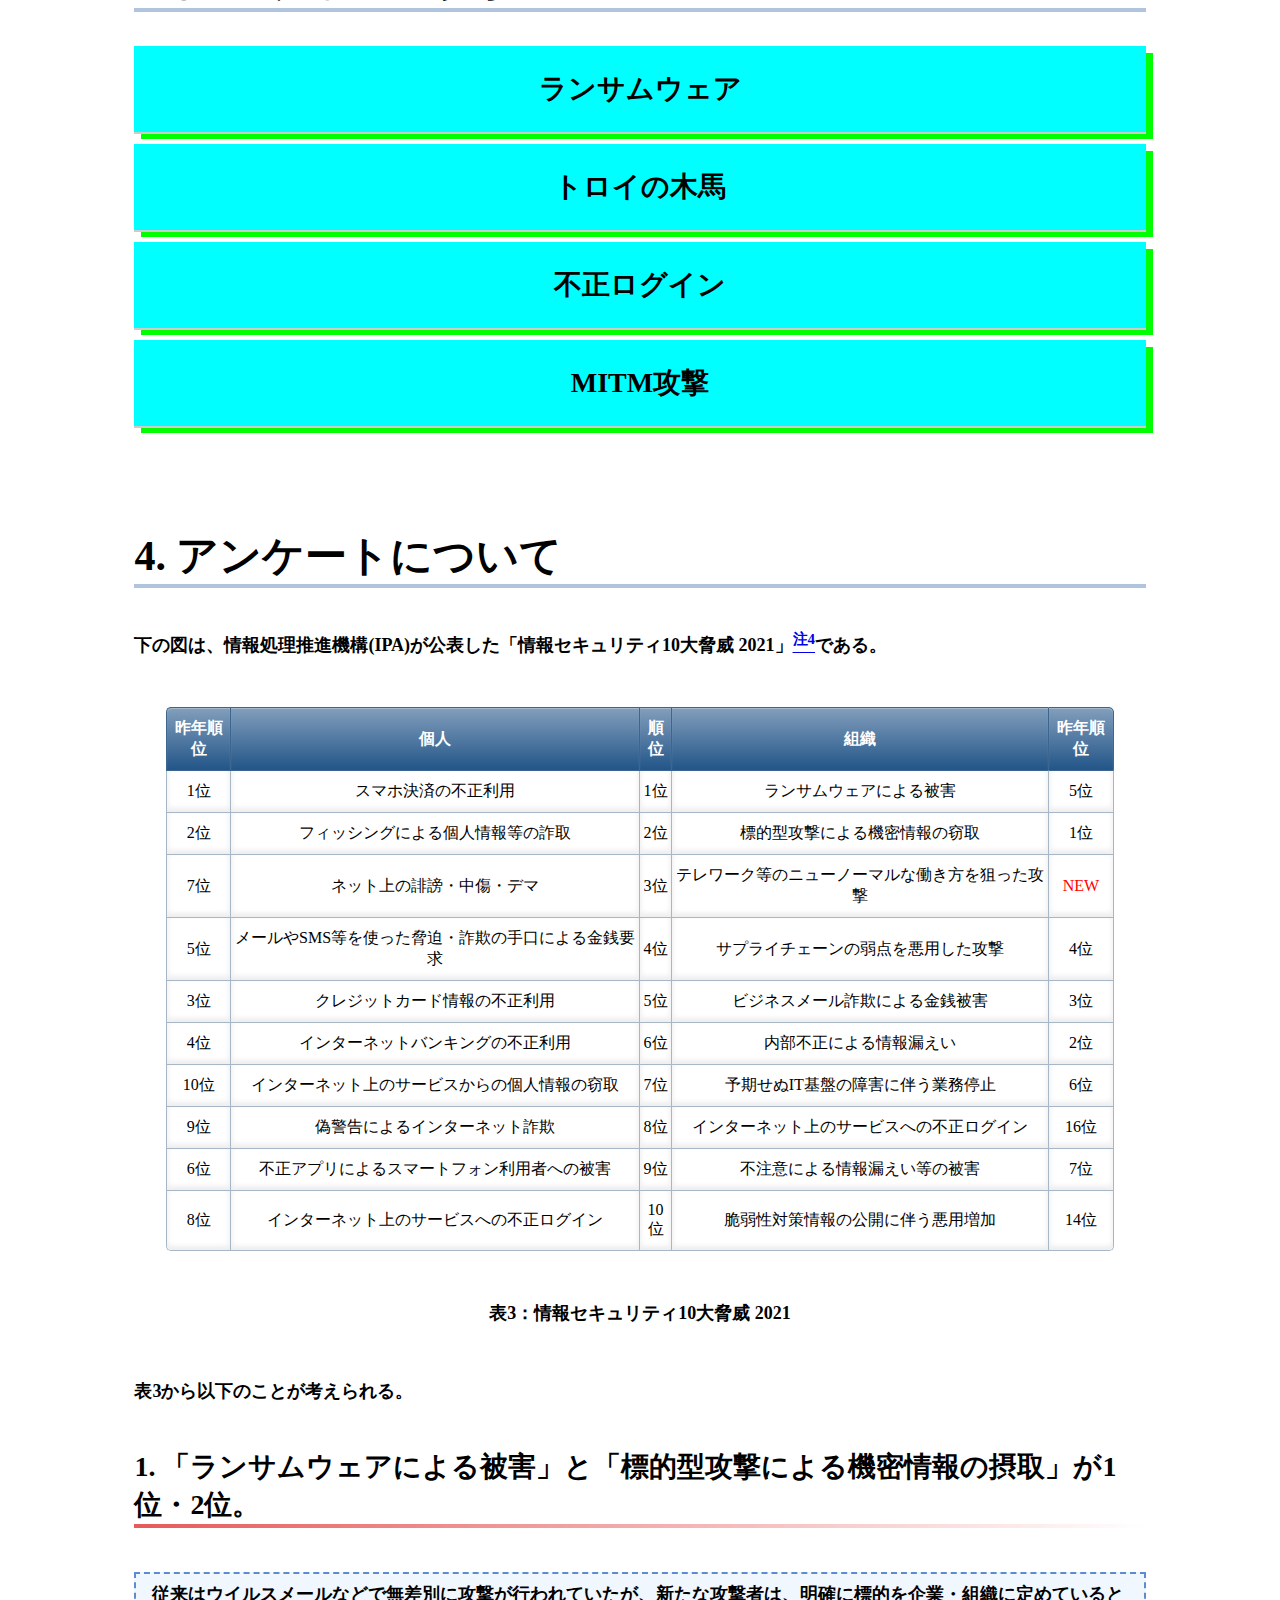
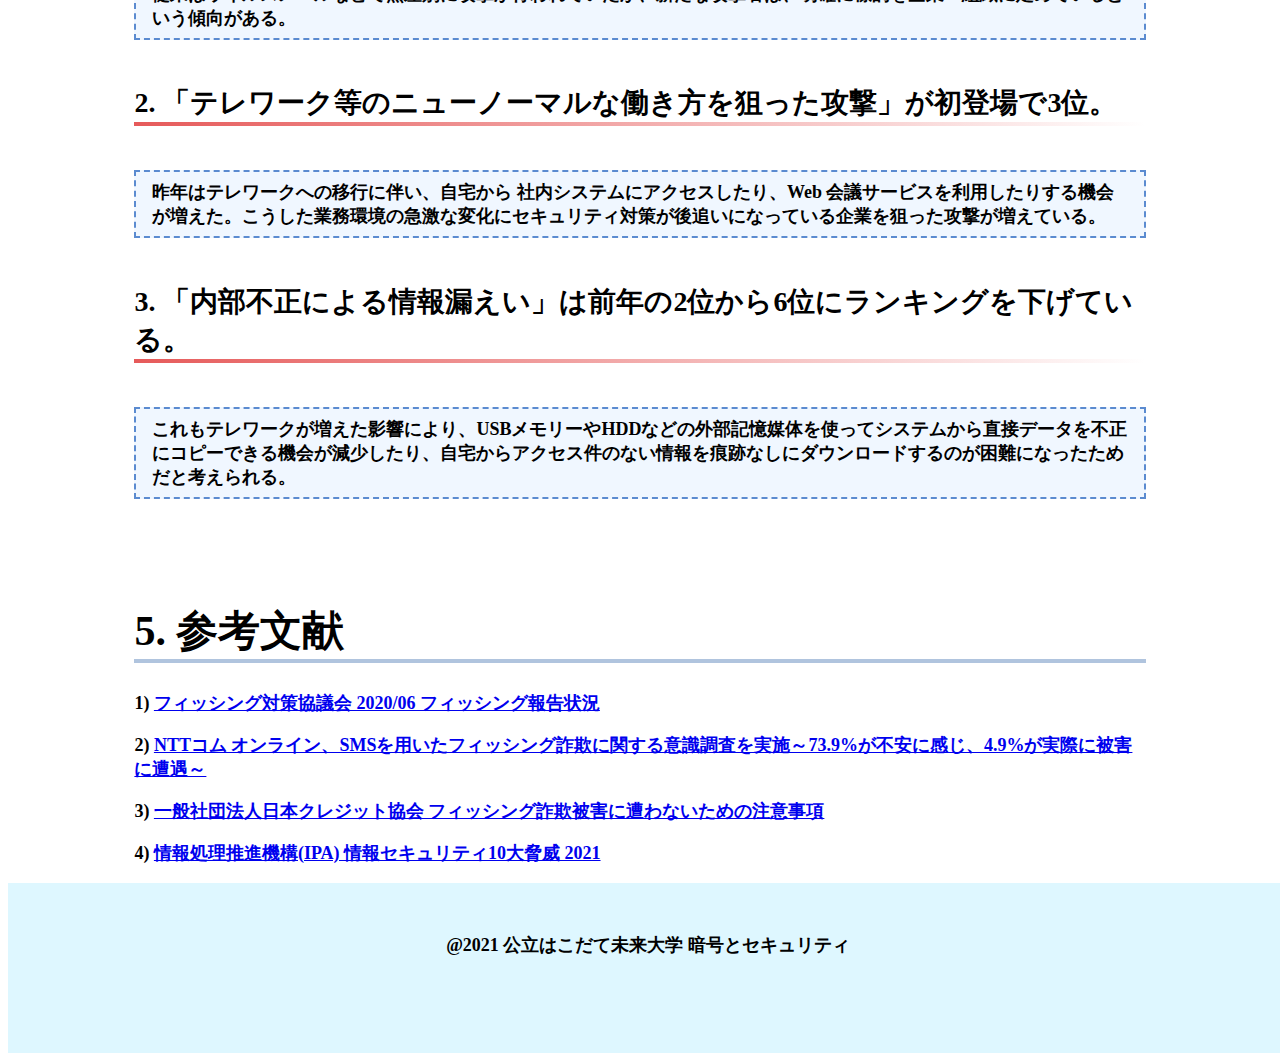
==== commit 34f22423: "Update LastPage.html" ====
--- a/LastPage.html
+++ b/LastPage.html
@@ -141,8 +141,17 @@
     <div class="Point">
       <h2>1-1.あやしいメールかどうかを判断する！</h2>
       <div class="box6">
-        <p>メールの差出人情報などは簡単に詐称ができ、差出人情報などを頼りにメールの信頼性を見抜くことはとても難しい。銀行やショッピングサイトなどからどのようなタイミングで、どのようなメールが届くかを事前に理解し、それに当てはまらないものは全て怪しいと考えることが大切である。</p>
-      </div>
+        <p>メールの差出人情報などは簡単に詐称ができ、差出人情報などを頼りにメールの信頼性を見抜くことはとても難しい。銀行やショッピングサイトなどからどのようなタイミングで、どのようなメールが届くかを事前に理解し、それに当てはまらないものは全て怪しいと考えることが大切である。また今回の場合は、宛先などに『尊敬するお客さま』という、不可解な表現をしているので、あやしいメールと考えるのが妥当である。</p>
+      </div>
+
+      <div class="zero_2_img">
+        <img src="スクリーンショット 2021-11-24 15.03.35_Original.jpg">
+      </div>
+
+      <div class="Title">
+        <p>図1：疑似体験ページで使用されたメール本文</p>
+      </div>
+
       <h2>1-2.電子署名の確認をする！</h2>
       <div class="box6">
         <p>
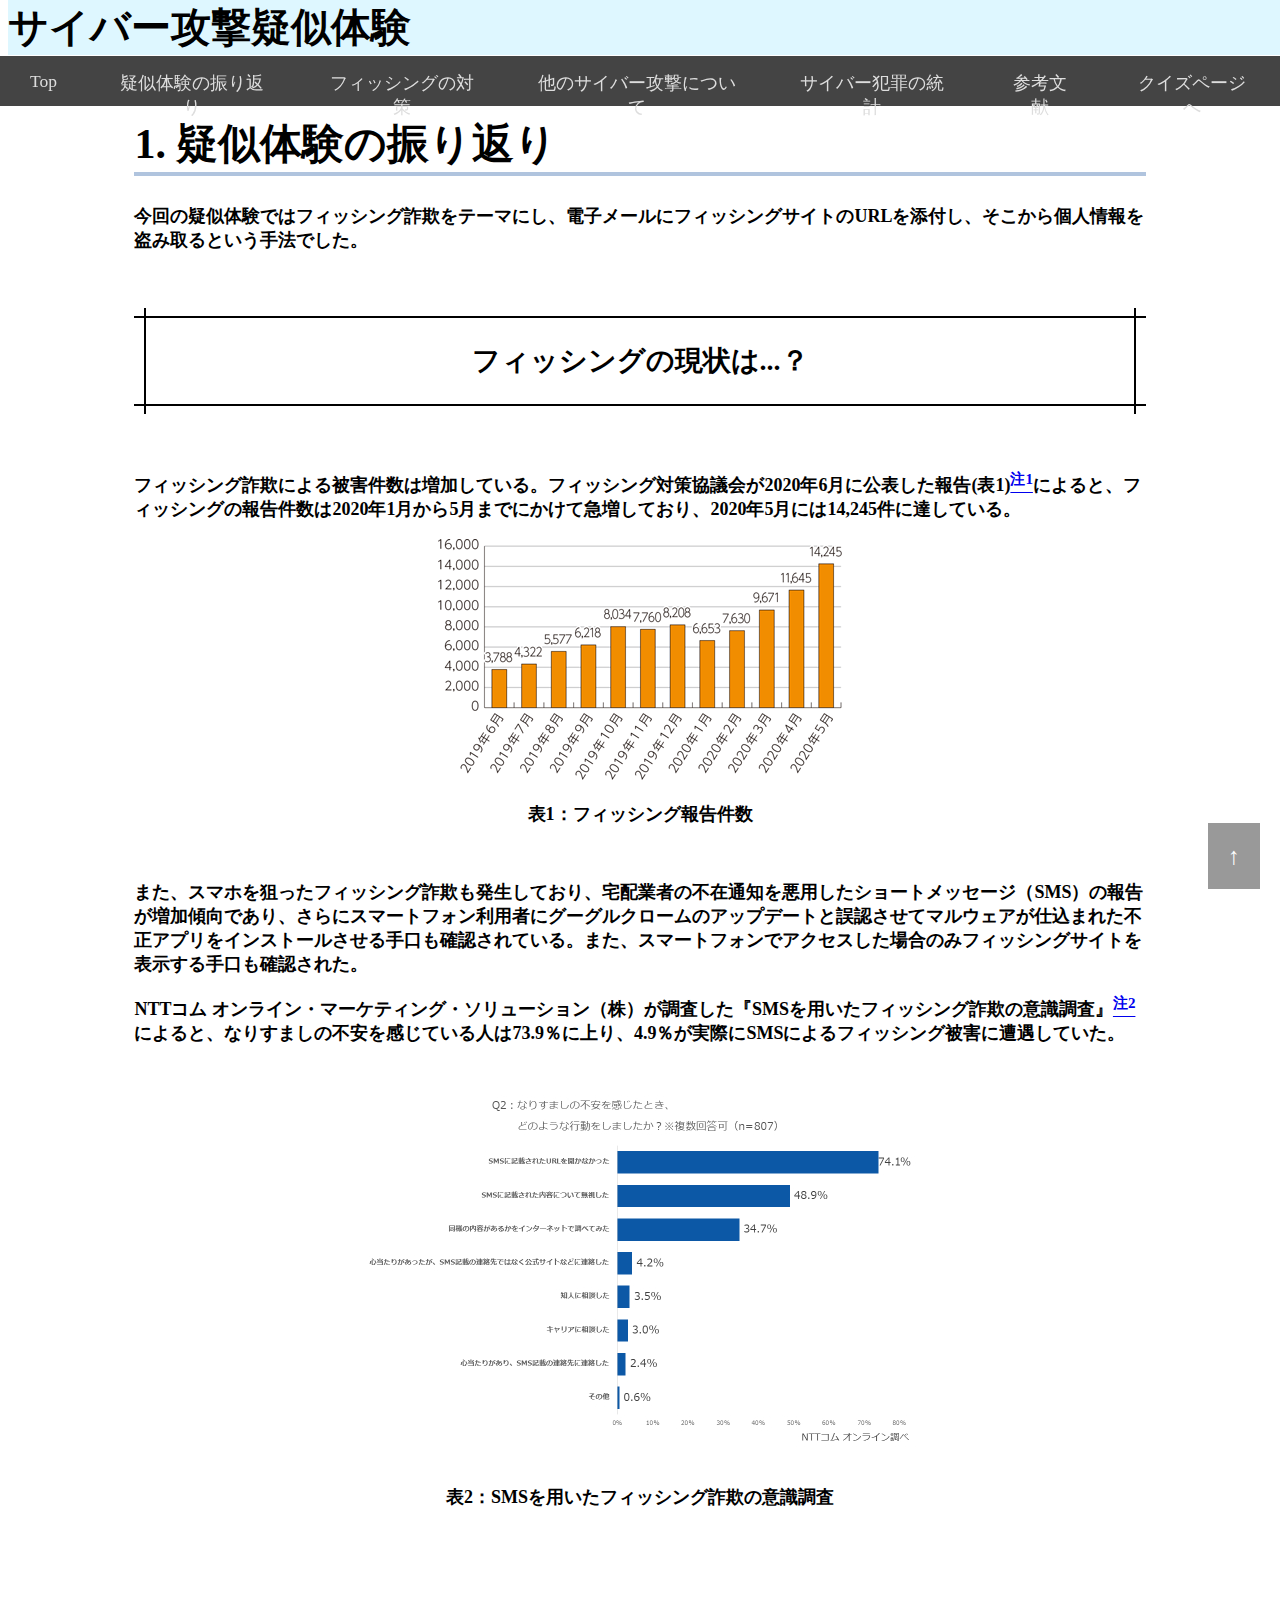
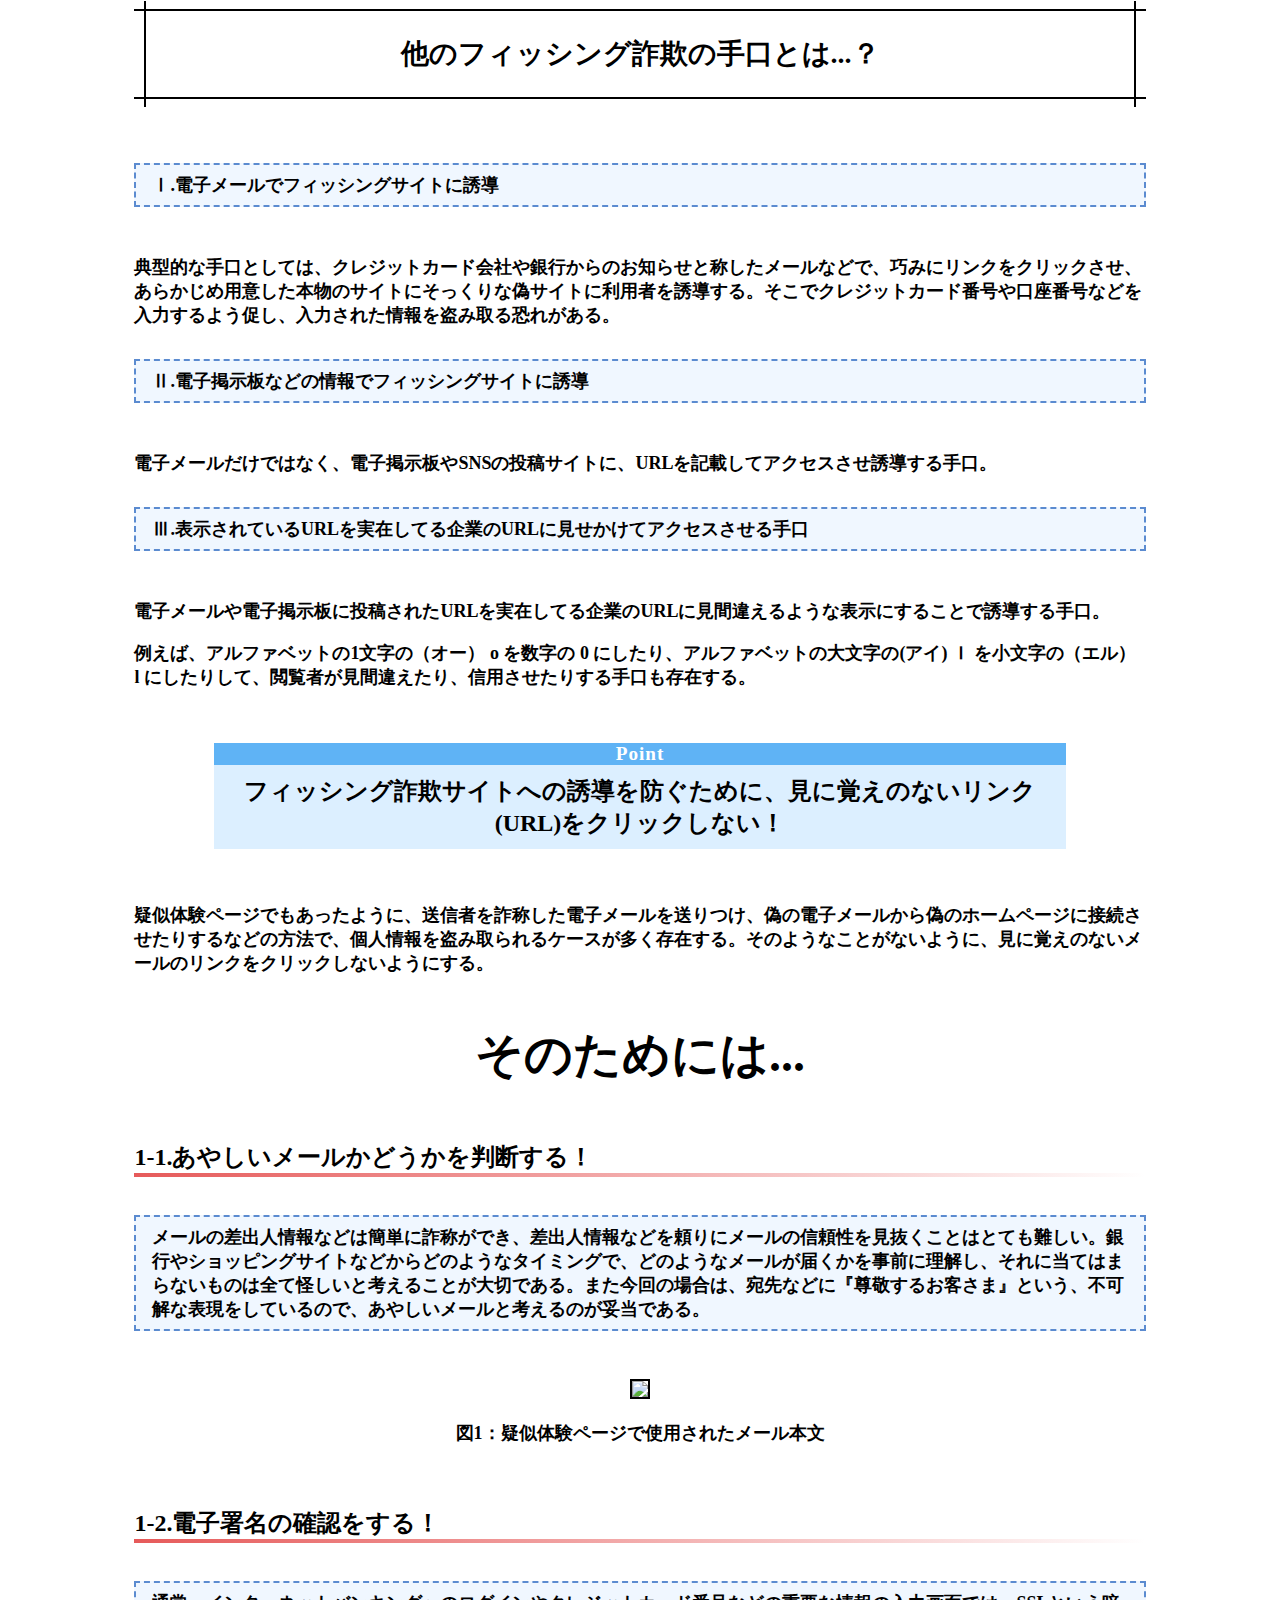
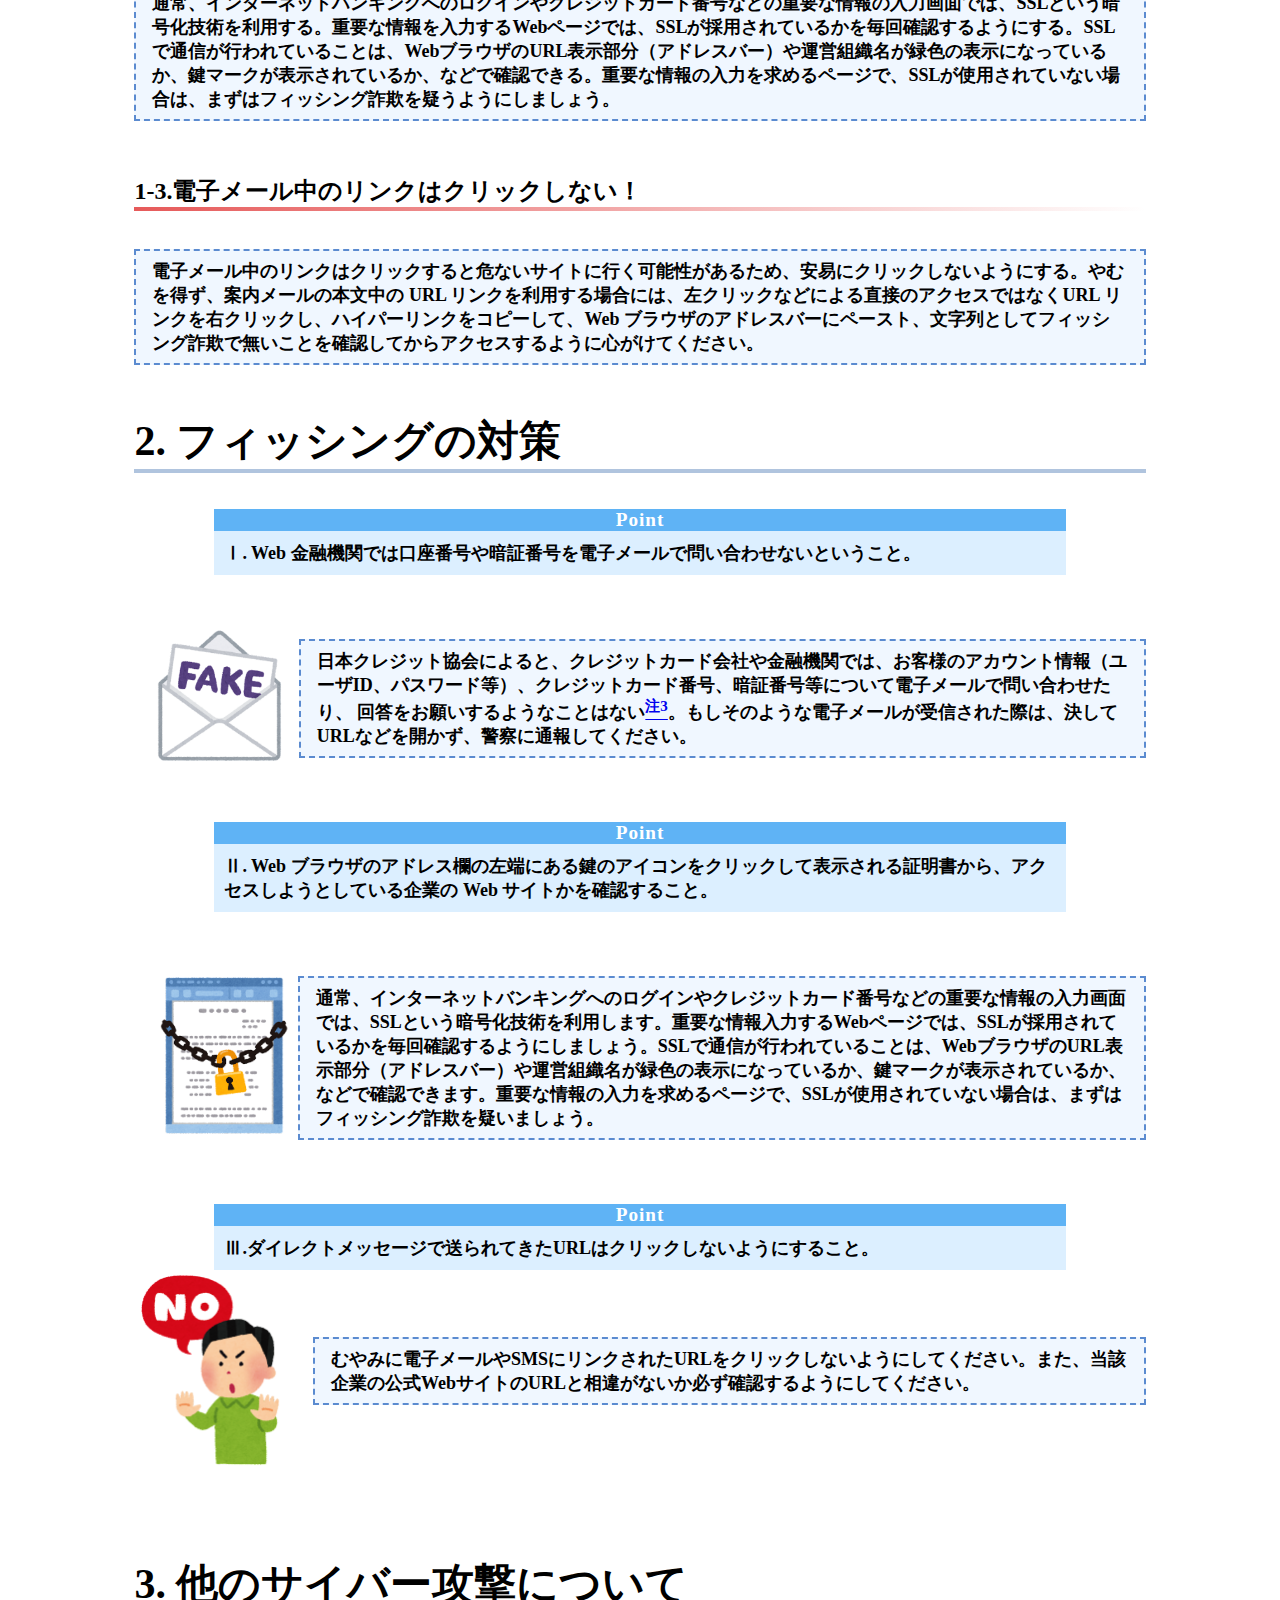
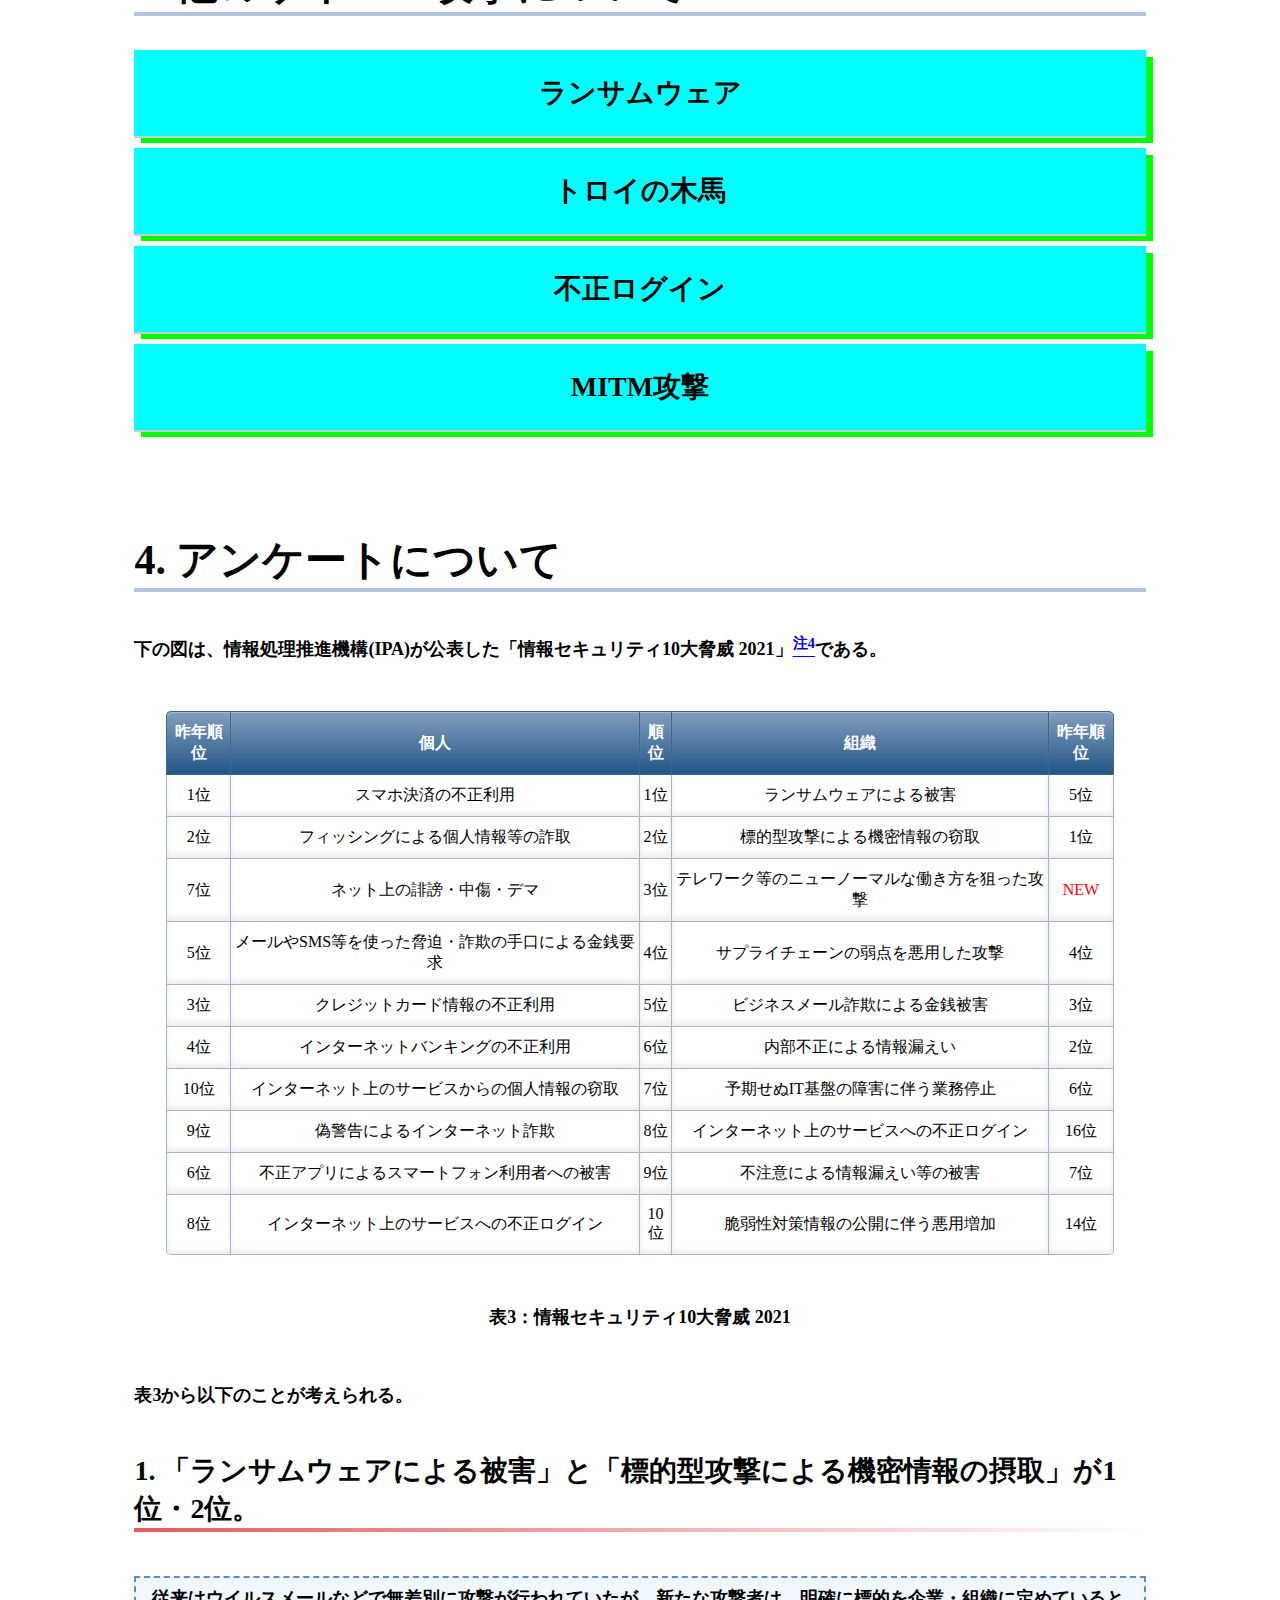
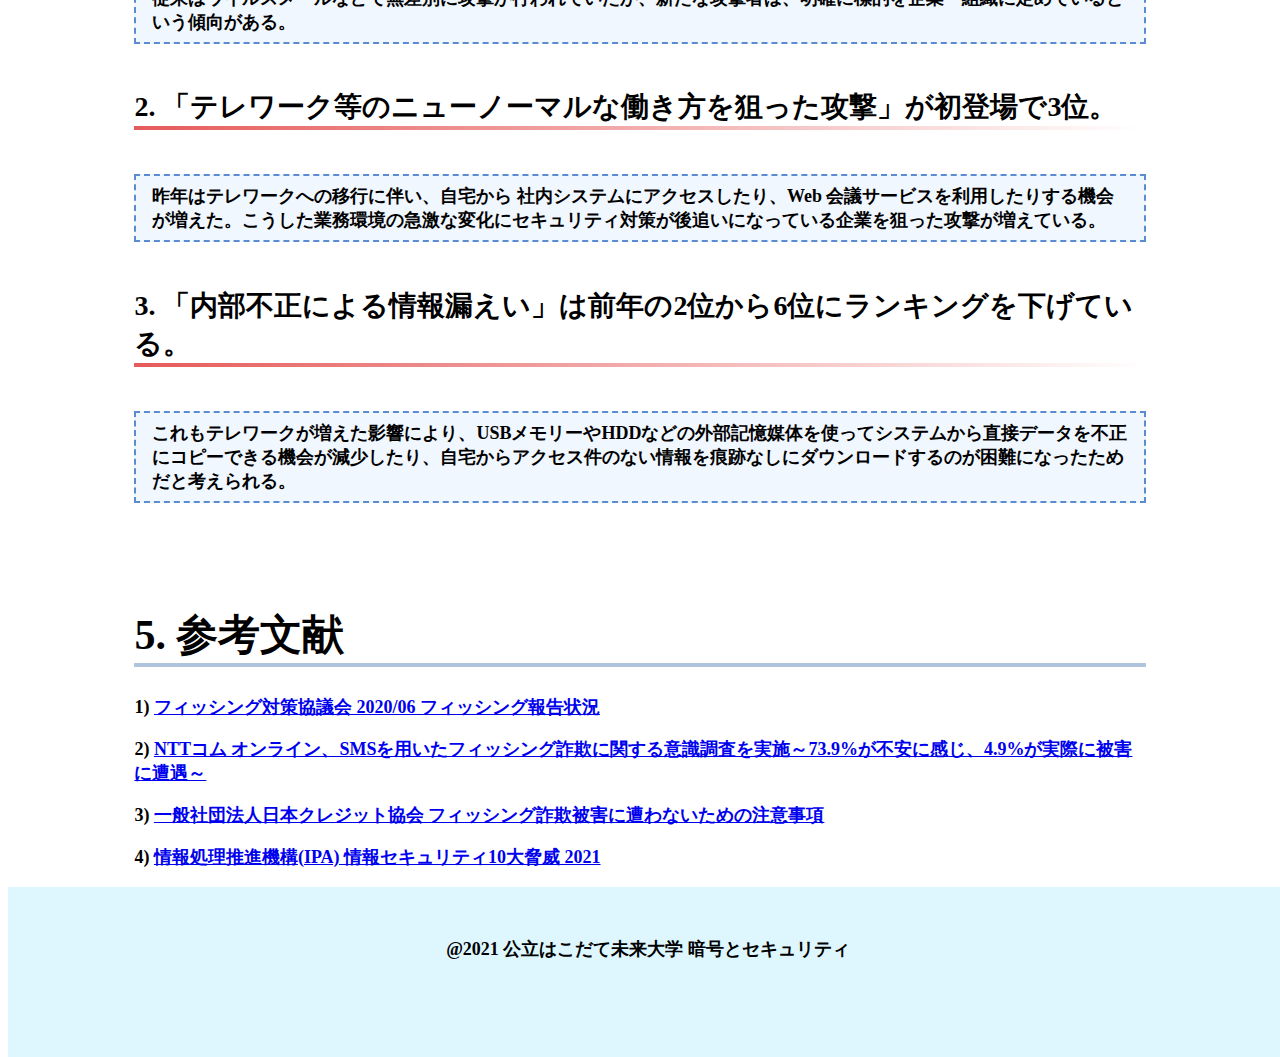
==== commit 55f7b72e: "Update LastPage.html" ====
--- a/LastPage.html
+++ b/LastPage.html
@@ -3,7 +3,7 @@
 
 <head>
   <meta charset="UTF-8">
-  <title>最後やで</title>
+  <title>対策ページ</title>
   <link rel="stylesheet" href="Finish.css">
   <script type="text/javascript" src="Finish.js"></script>
   <link href="https://fonts.googleapis.com/css2?family=M+PLUS+1p:wght@800&display=swap" rel="stylesheet">
--- a/Finish.css
+++ b/Finish.css
@@ -393,6 +393,19 @@
   width: 100%;
 }
 
+.one .zero_2_img {
+  text-align: center;
+  width: 100%;
+}
+
+
+.one .zero_2_img img {
+  text-align: center;
+  width: 840px;
+  height: auto;
+  border: 2px solid #000000;
+}
+
 .one .Title p {
   text-align: center;
   padding-bottom: 2em;
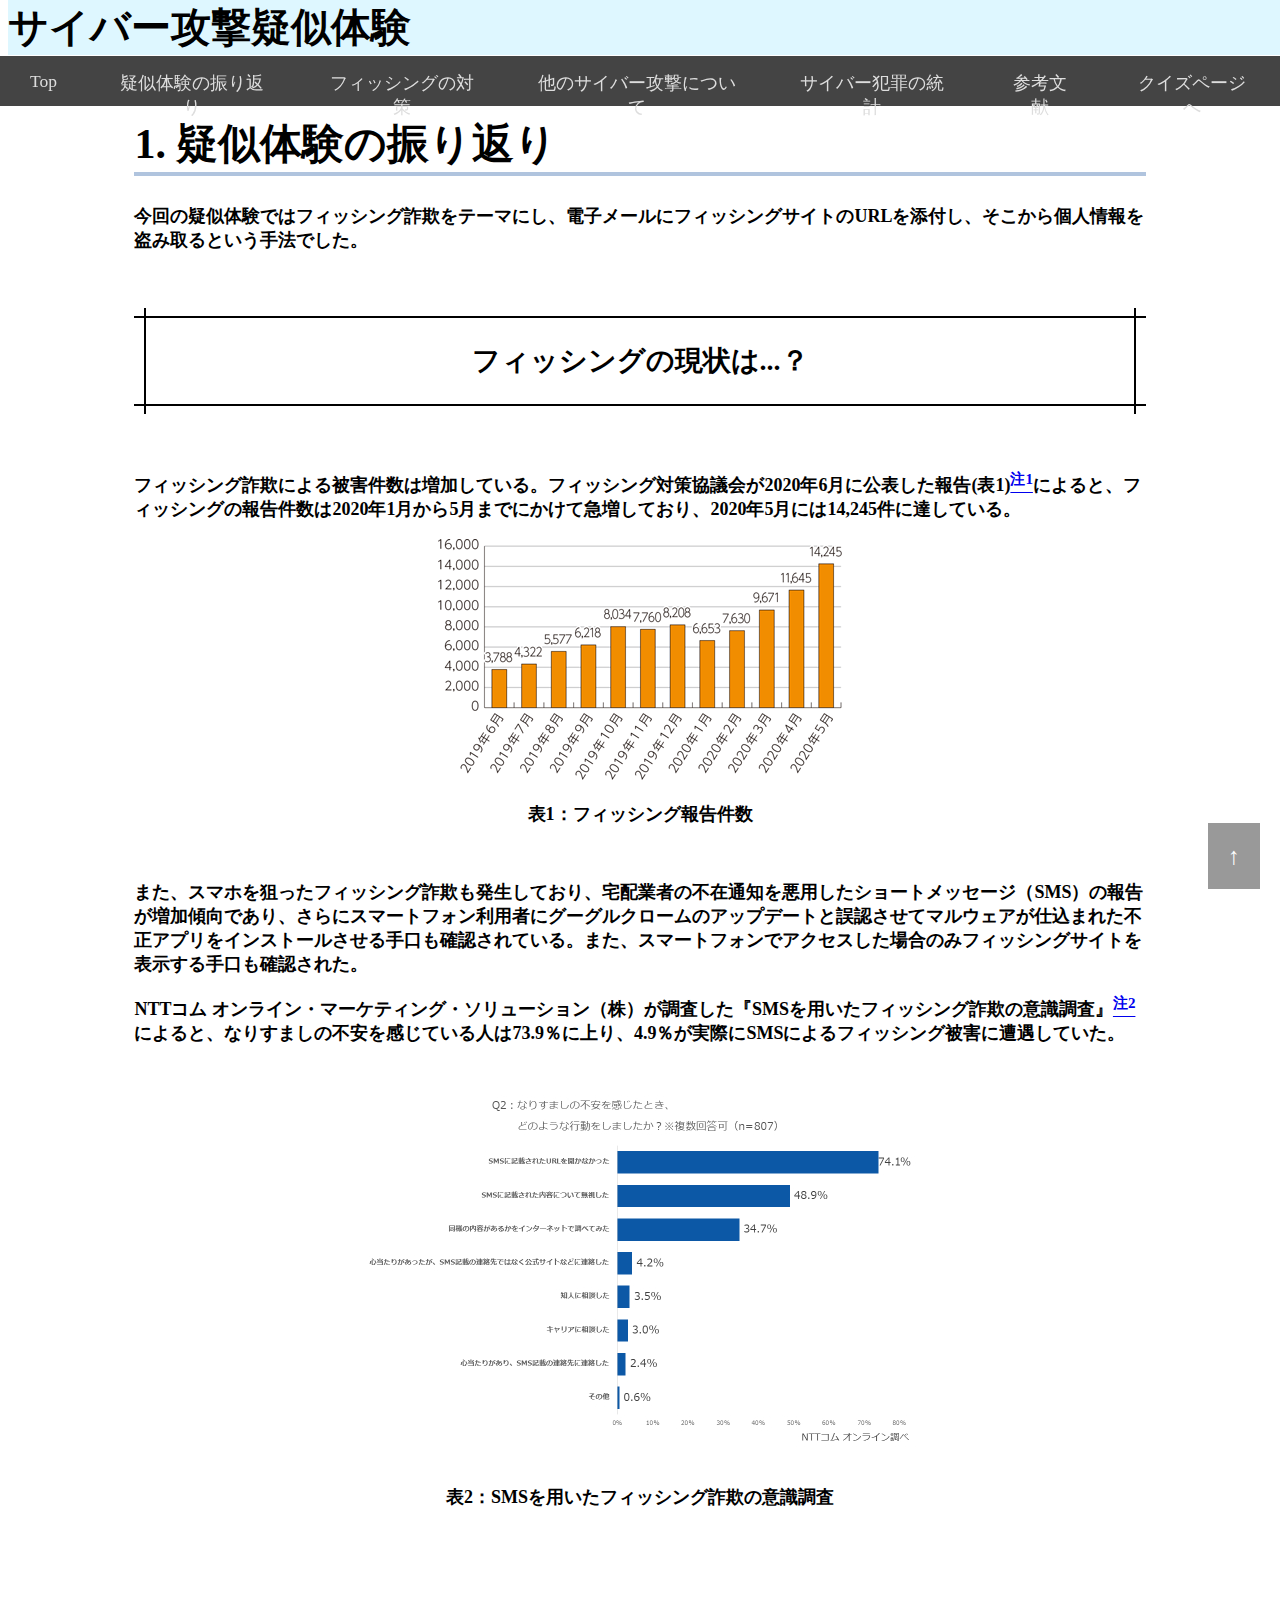
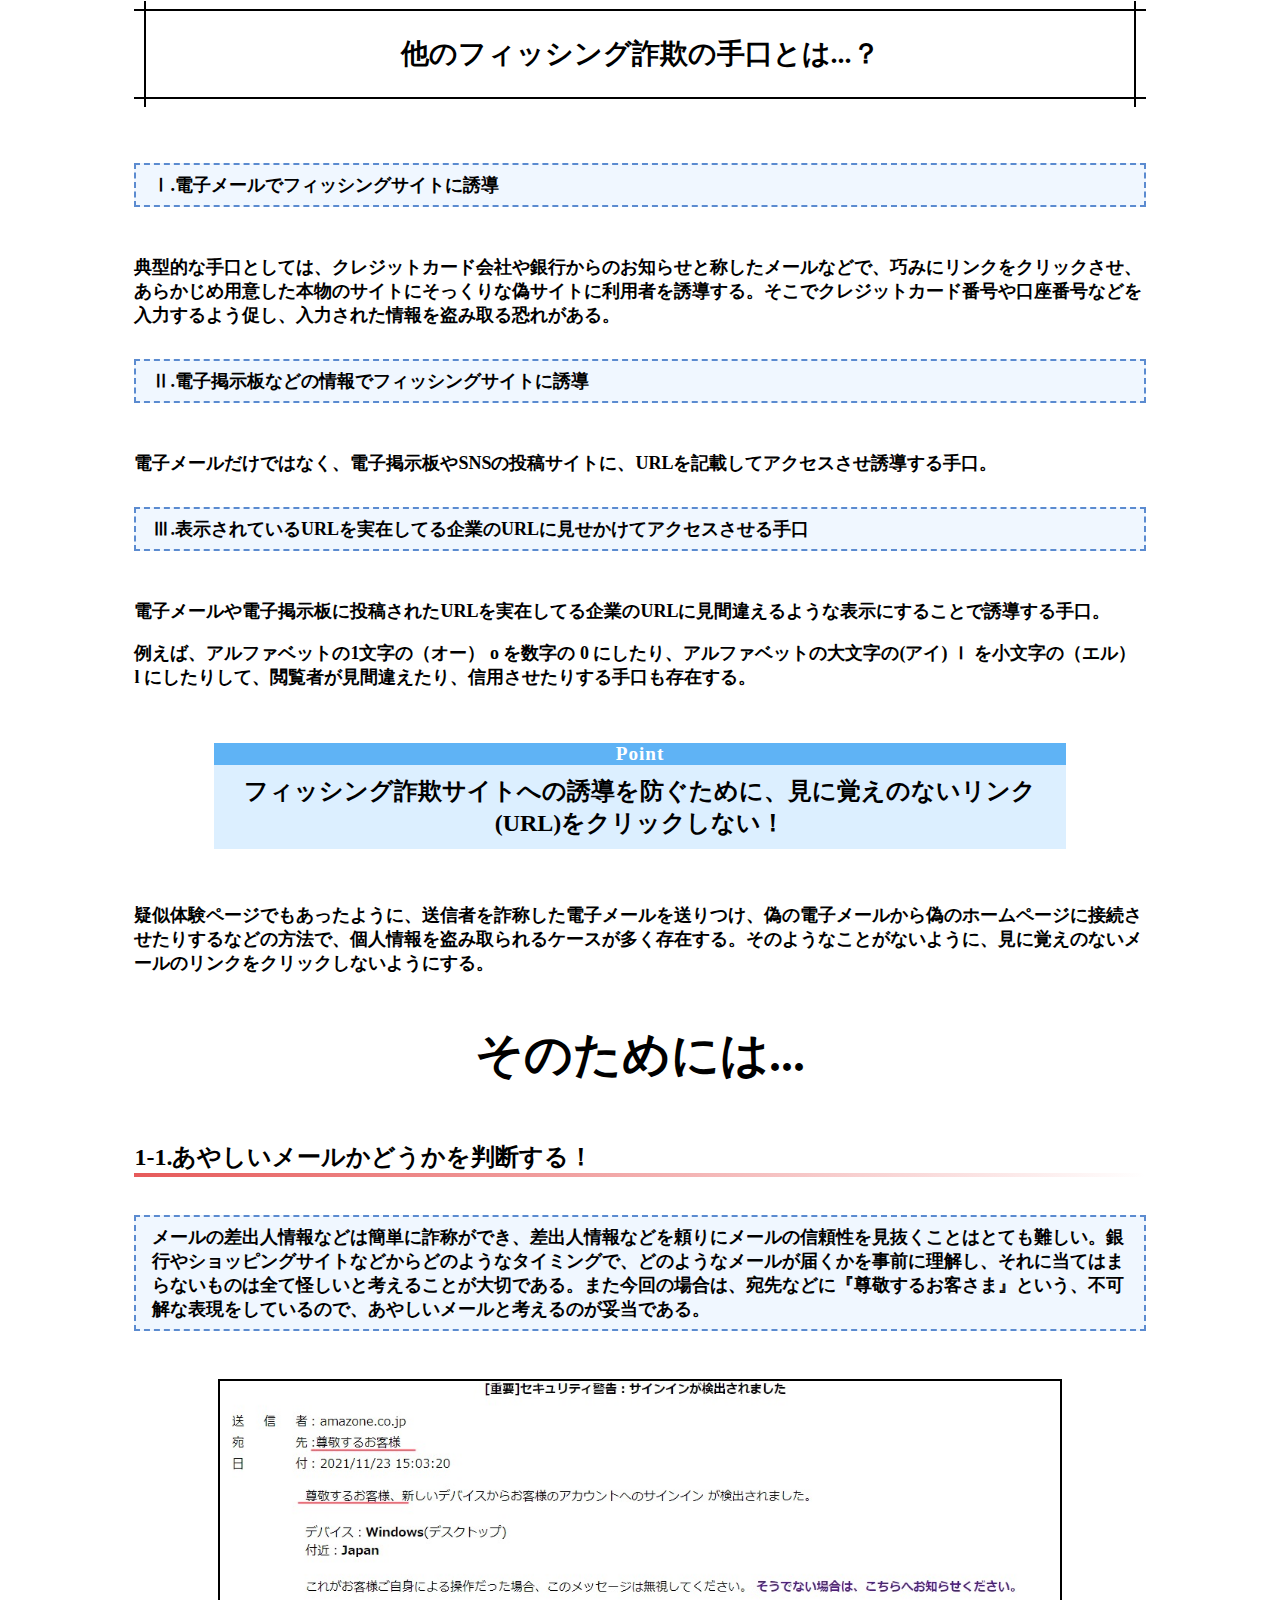
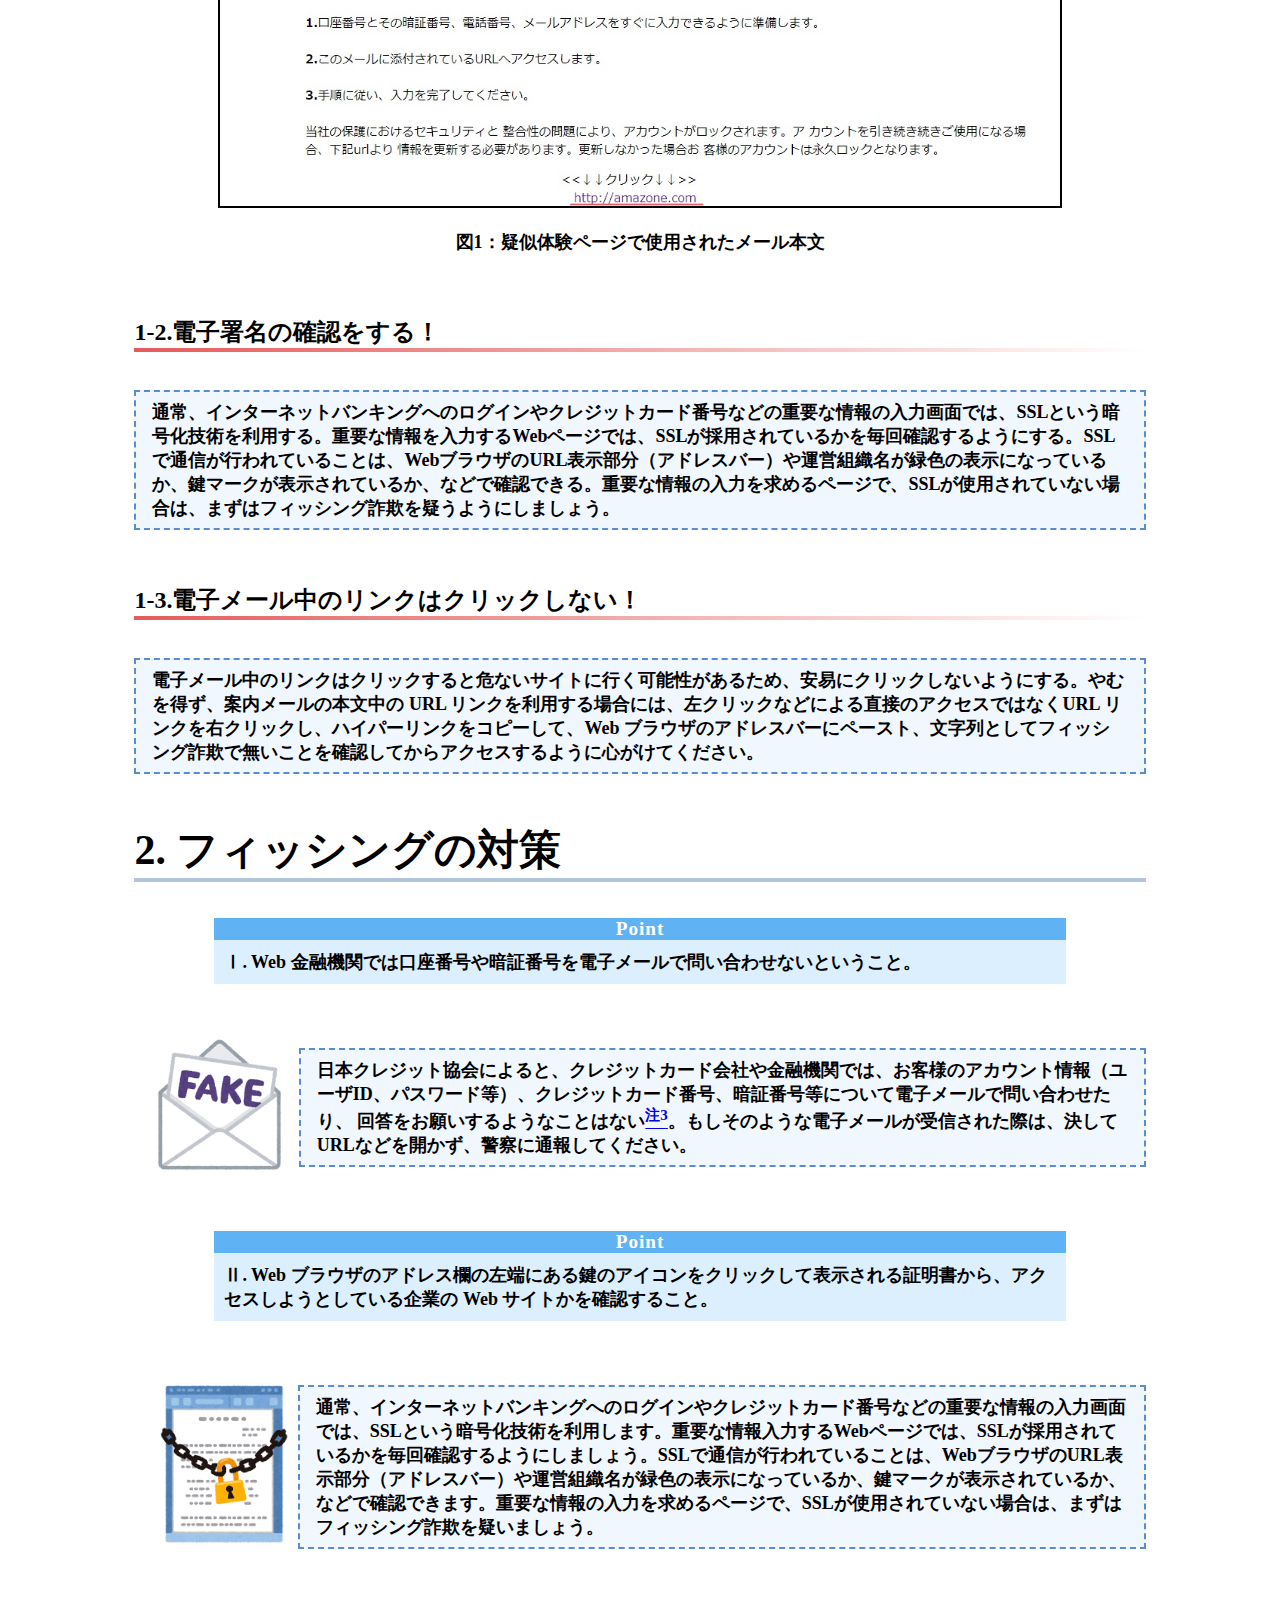
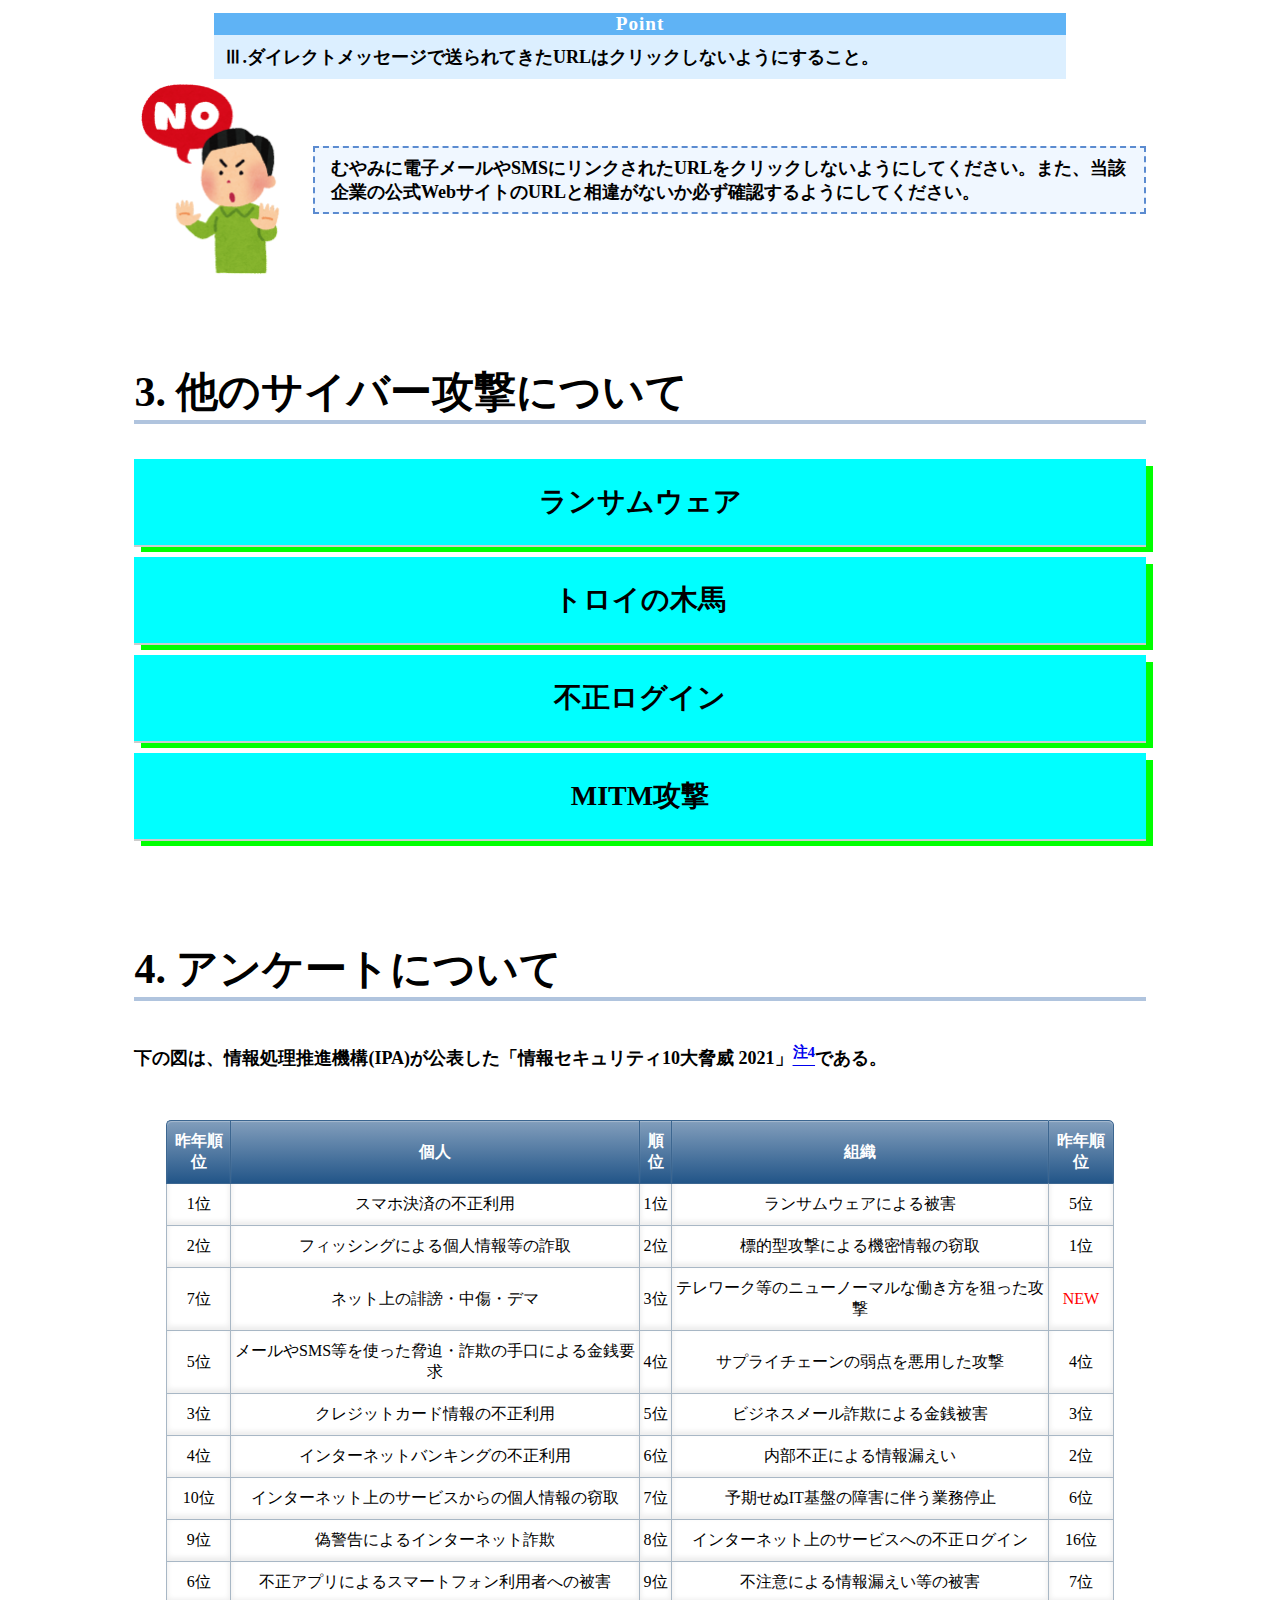
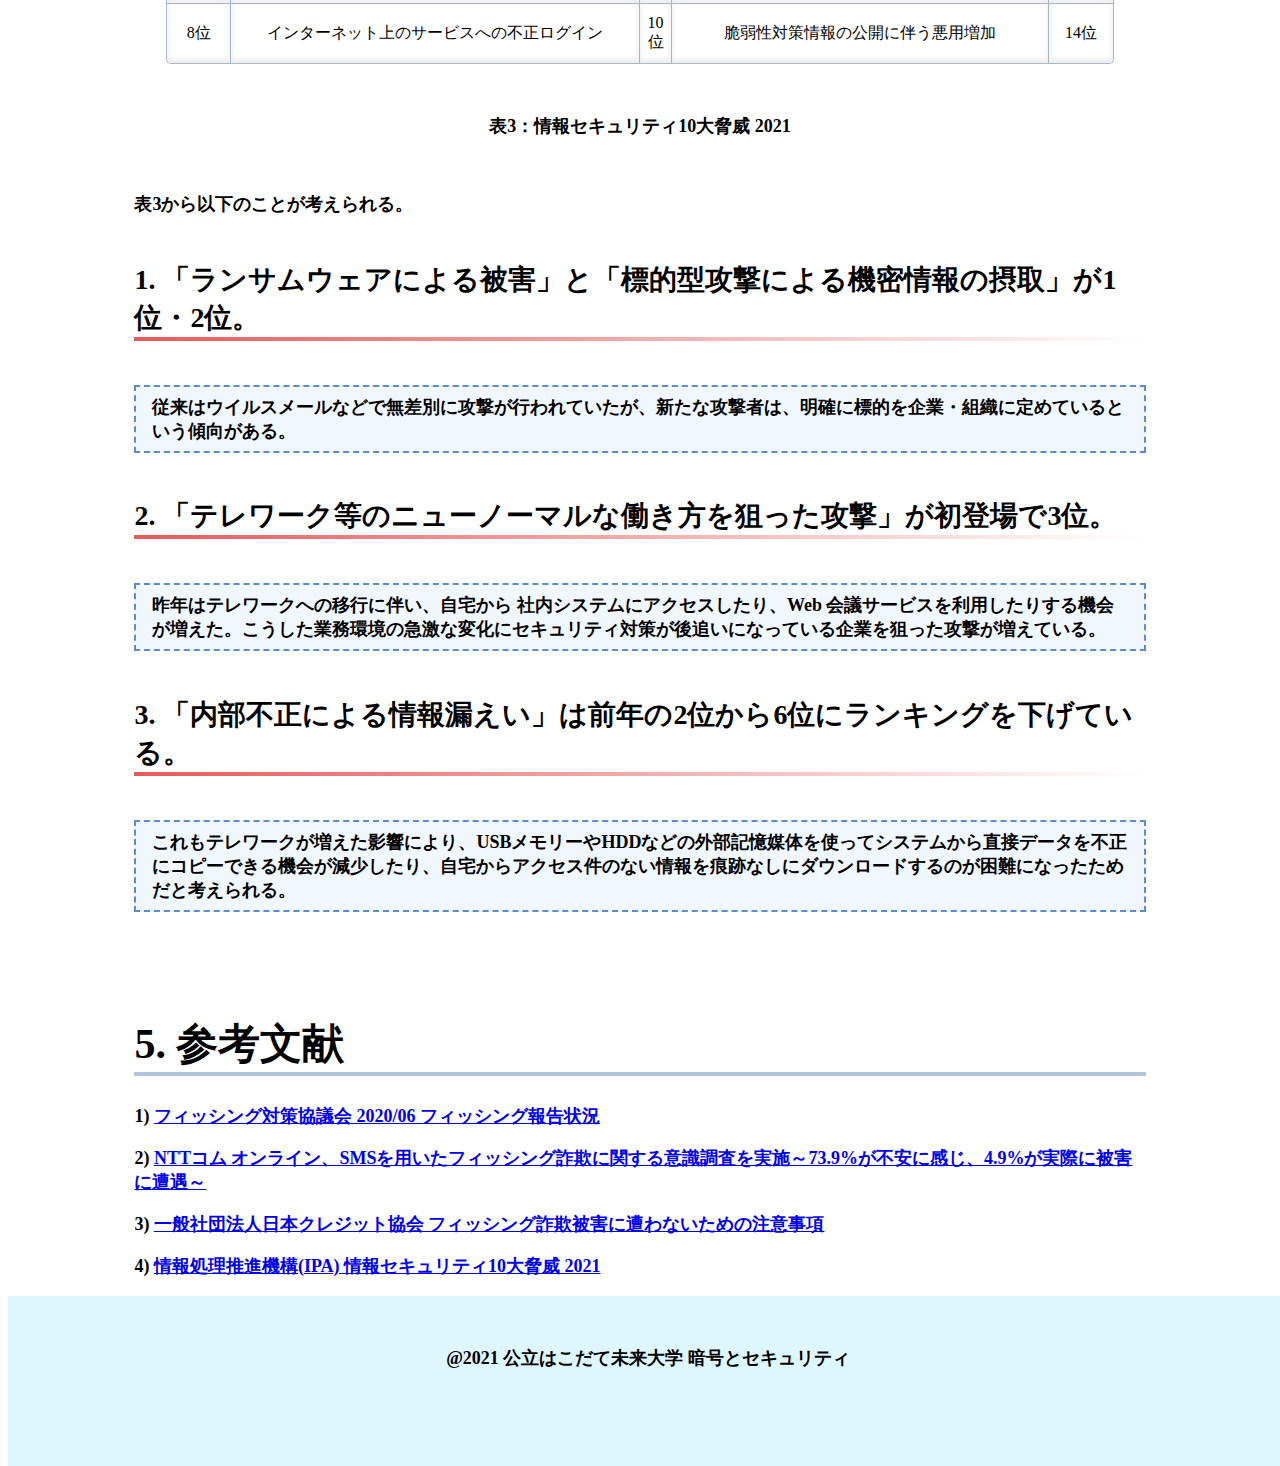
==== commit 25549c0a: "Update LastPage.html" ====
--- a/LastPage.html
+++ b/LastPage.html
@@ -145,7 +145,7 @@
       </div>
 
       <div class="zero_2_img">
-        <img src="スクリーンショット 2021-11-24 15.03.35_Original.jpg">
+        <img src="SS.jpg">
       </div>
 
       <div class="Title">
